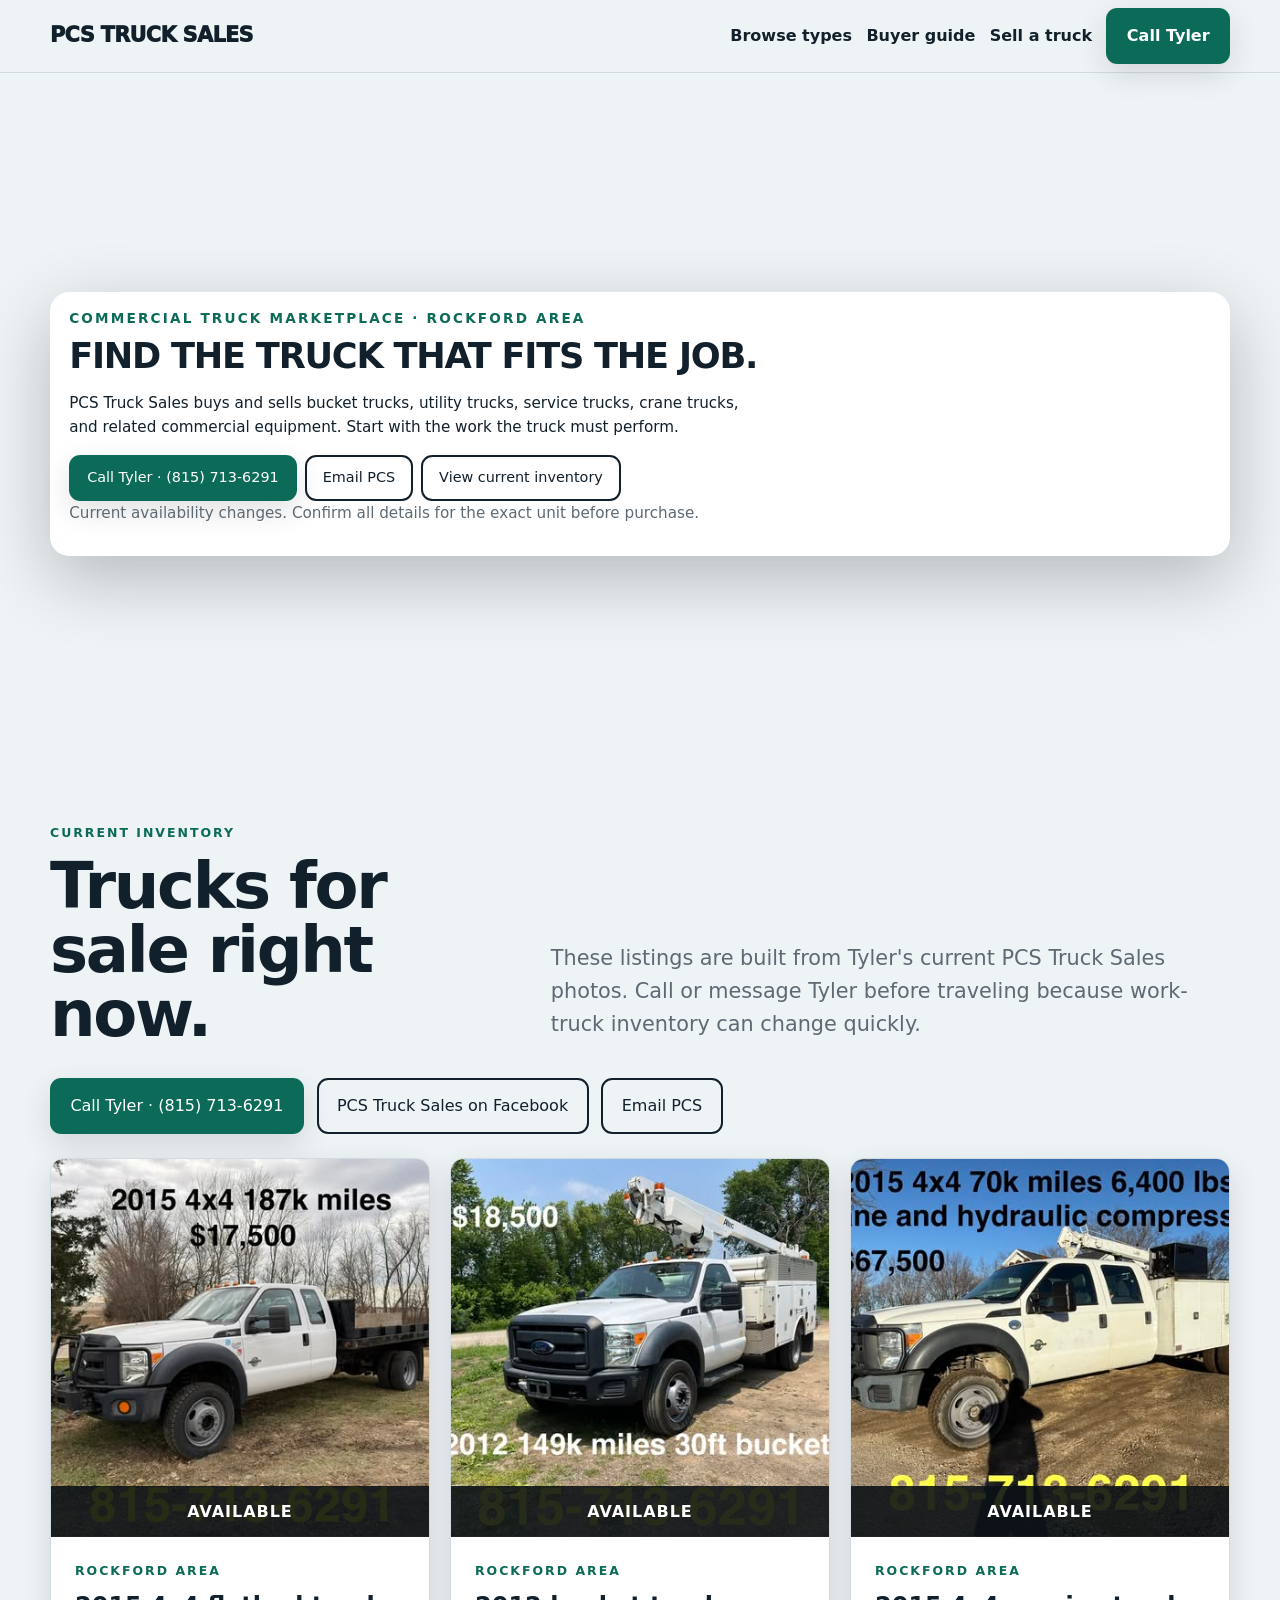
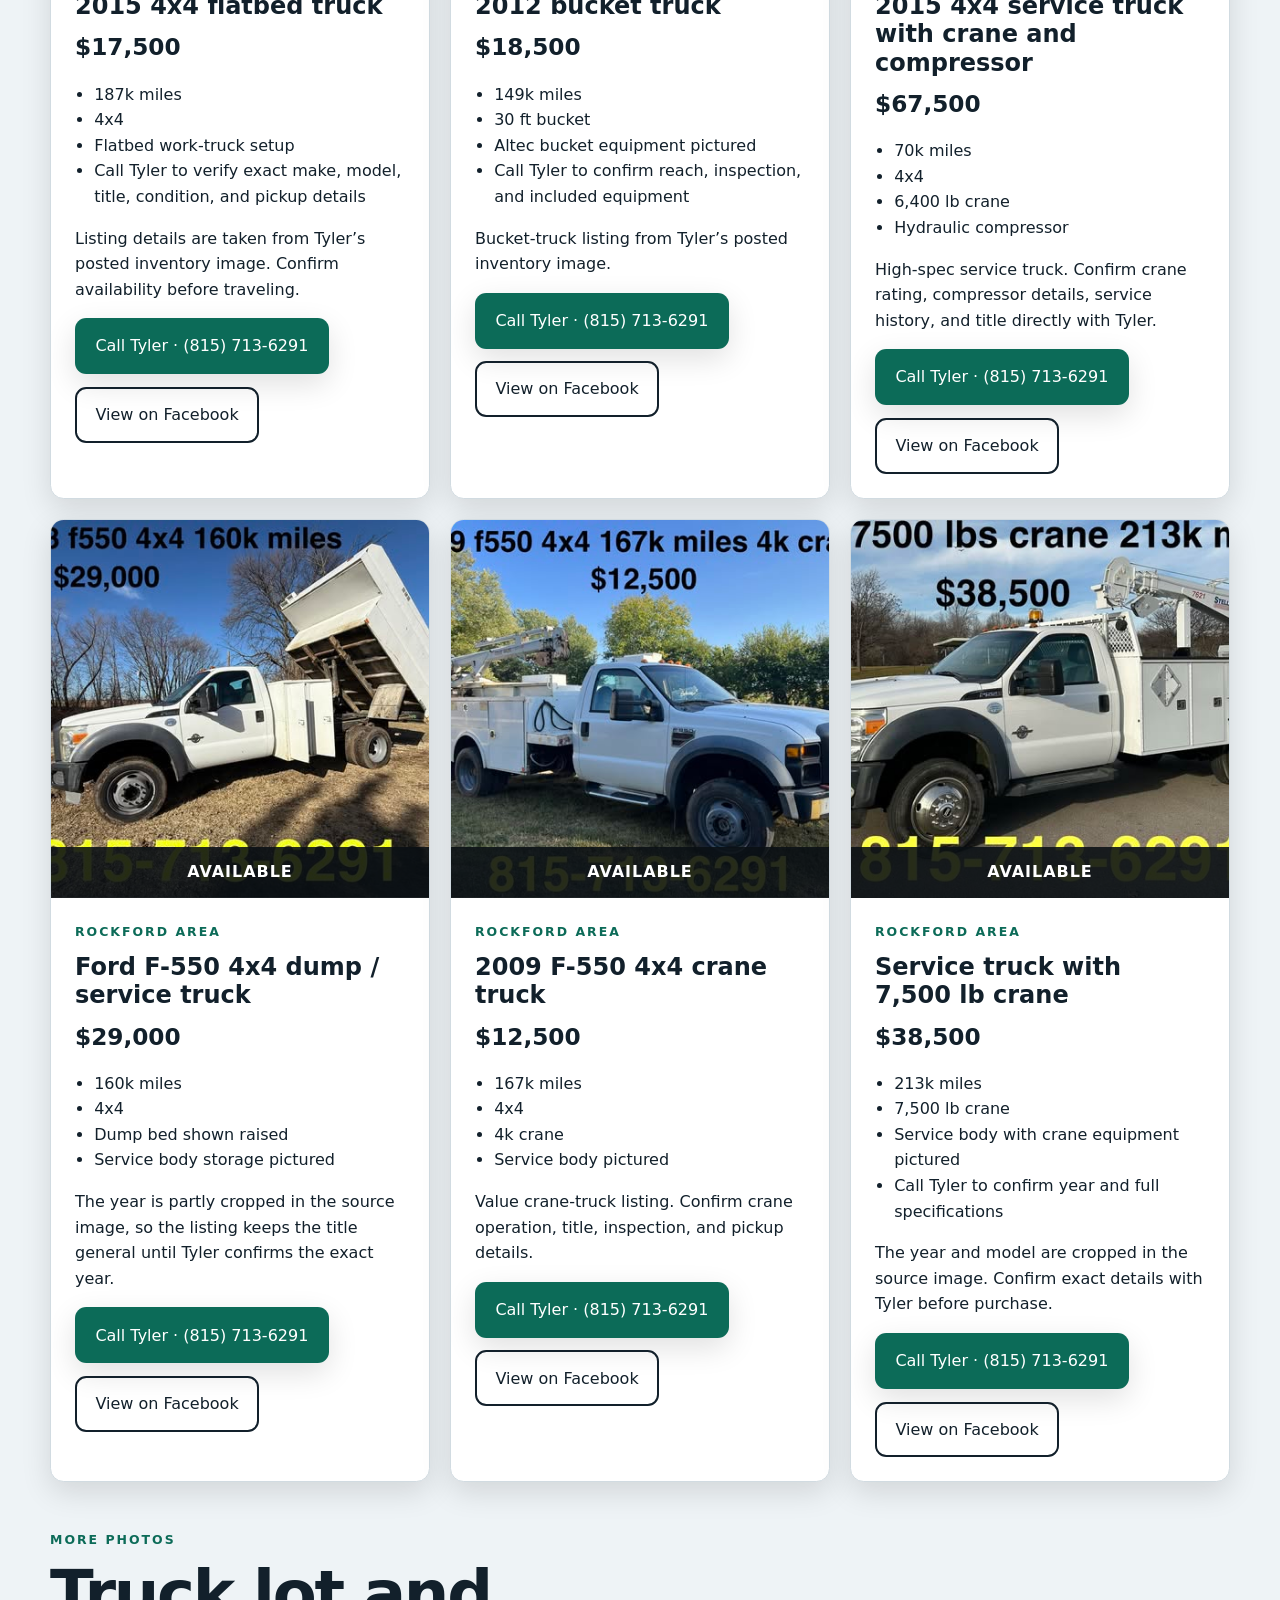
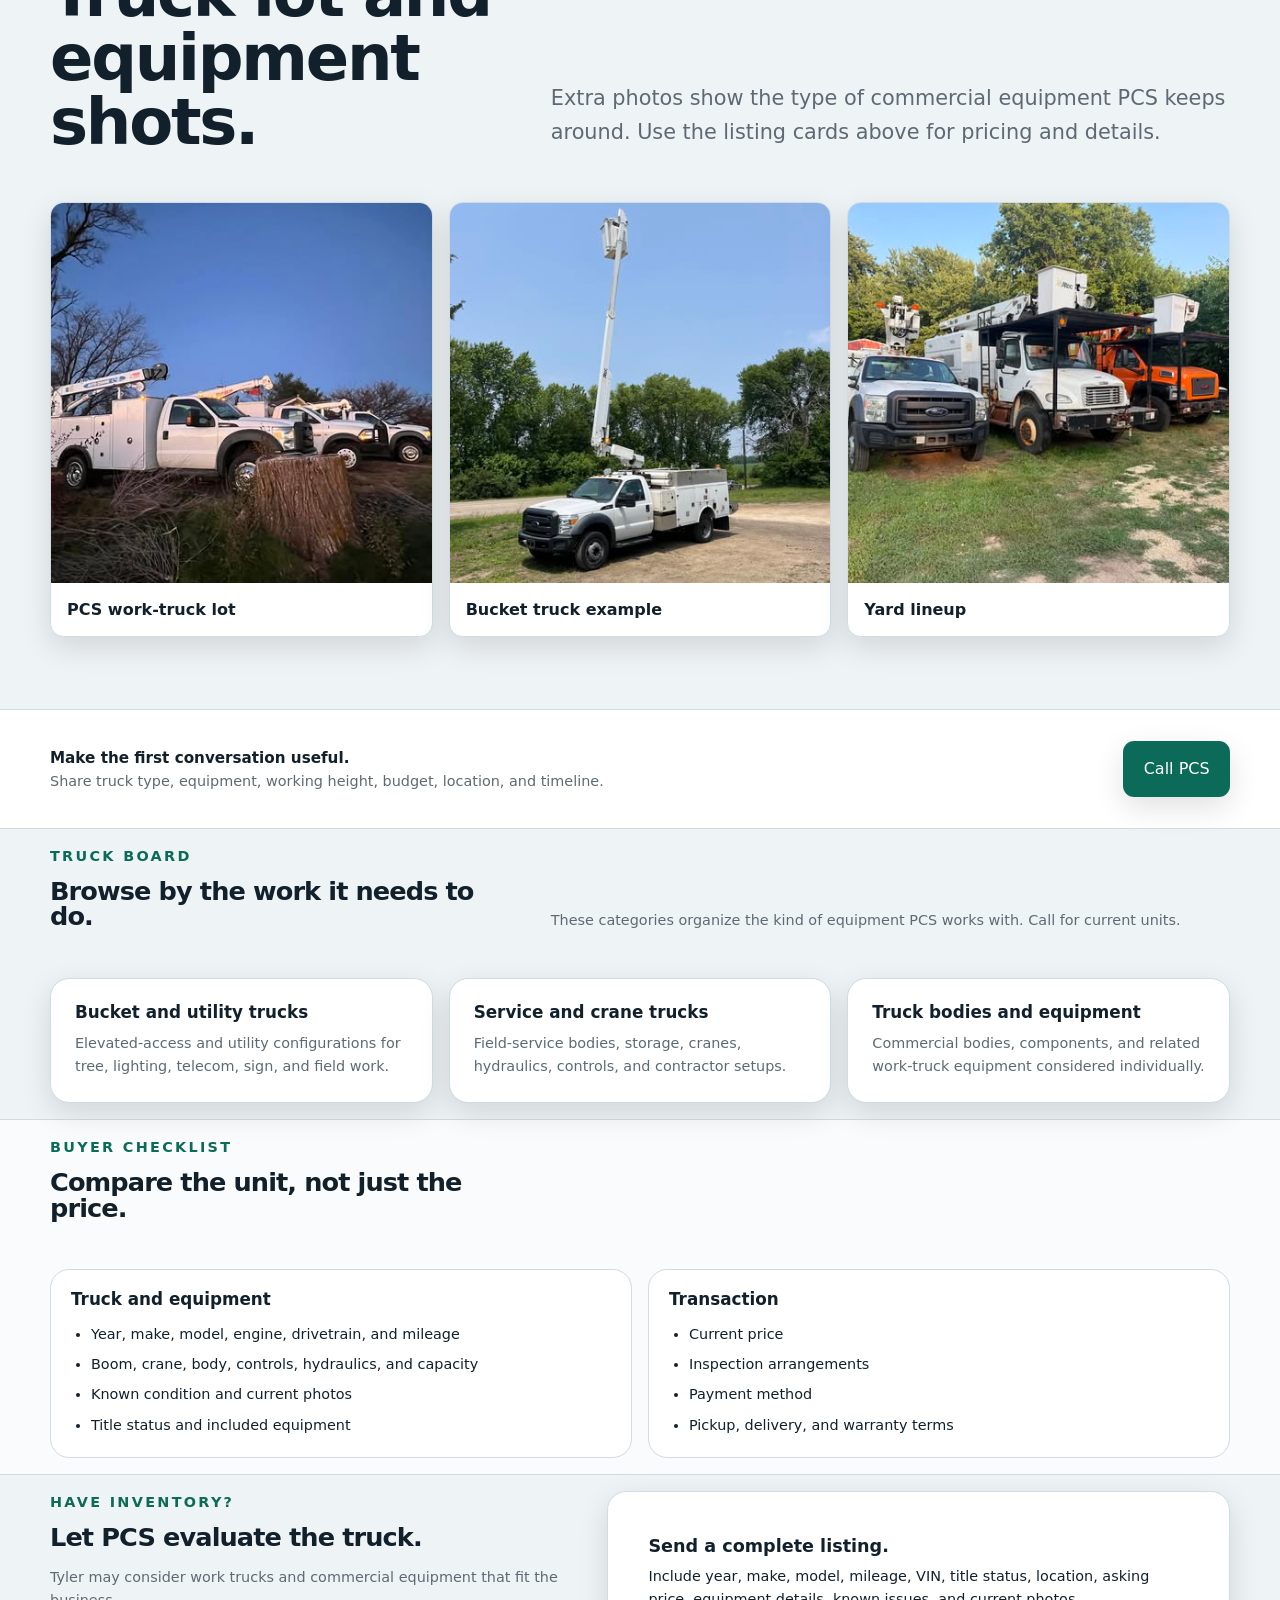
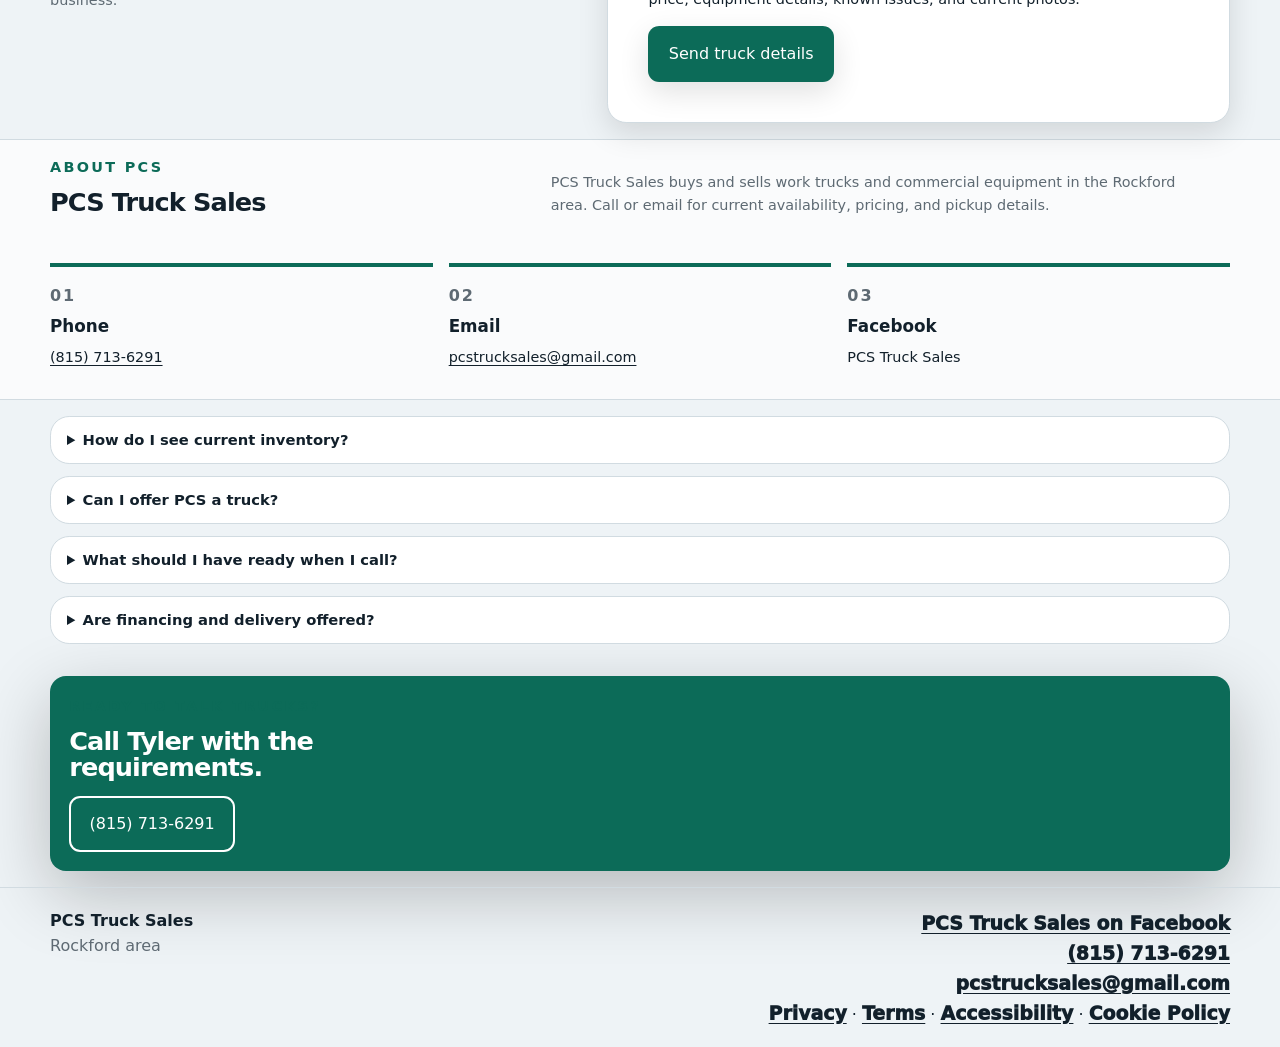
==== index.html @ b07842d3 "Make the inventory the focus; shrink hero and secondary sections Reduced hero size, hid the illustra" ====
<!doctype html><html lang="en"><head><meta charset="utf-8"><meta name="viewport" content="width=device-width,initial-scale=1"><title>PCS Truck Sales | Find the Work Truck That Fits</title><meta name="description" content="PCS Truck Sales buys and sells bucket trucks, utility trucks, service trucks, crane trucks, and related commercial equipment."><meta name="robots" content="index,follow,max-image-preview:large"><meta name="theme-color" content="#0c6b58"><link rel="canonical" href="https://bradleymatera.github.io/PCS_LLC/"><link rel="icon" href="assets/favicon.svg" type="image/svg+xml"><meta property="og:type" content="website"><meta property="og:title" content="PCS Truck Sales"><meta property="og:description" content="Find the commercial truck that fits the job."><meta property="og:url" content="https://bradleymatera.github.io/PCS_LLC/"><meta property="og:image" content="https://bradleymatera.github.io/PCS_LLC/assets/bucket-truck.svg"><meta name="twitter:card" content="summary_large_image"><link rel="stylesheet" href="assets/shared.css"><style>:root{--bg:#eef3f6;--surface:#fff;--text:#12202b;--muted:#5e6a73;--line:#d1dbe1;--accent:#0c6b58;--accent-text:#fff;--focus:#ff8c42}html{color-scheme:light}.site-header{background:rgba(238,243,246,.93)}.hero-grid{background:var(--surface);padding:clamp(1.2rem,4vw,3.5rem);border-radius:2rem;box-shadow:var(--shadow-2)}.card,.about-panel,.checklist article,details{border-radius:1.2rem}.button{border-radius:.7rem}.cta{border-radius:1.5rem}section.hero{padding:.6rem 0}section.hero .hero-grid{grid-template-columns:1fr;padding:1rem 1.2rem;border-radius:1.2rem}section.hero h1{font-size:clamp(1.5rem,4vw,2.2rem)}section.hero .eyebrow{font-size:.85rem}section.hero p{font-size:.95rem}section.hero .hero-art{display:none}section.hero .button-row{flex-wrap:wrap;gap:.5rem}section.hero .button{min-height:44px;padding:.6rem 1rem;font-size:.9rem}.call-strip{padding:.8rem 0}.call-strip .call-grid{gap:1rem}.call-strip strong{font-size:.95rem}.call-strip p{font-size:.9rem}.section:not(.inventory-section):not(.hero){padding:1rem 0}.section:not(.inventory-section):not(.hero) h2{font-size:clamp(1.25rem,2.5vw,1.6rem)}.section:not(.inventory-section):not(.hero) h3{font-size:1.05rem}.section:not(.inventory-section):not(.hero) p,.section:not(.inventory-section):not(.hero) .lead,.section:not(.inventory-section):not(.hero) li{font-size:.9rem}.faq details{padding:.7rem 1rem}.faq summary{font-size:.92rem}.cta{padding:1.2rem;border-radius:1rem}.cta h2{font-size:clamp(1.2rem,2.5vw,1.6rem)}.site-footer{padding:1.2rem 0}</style><script type="application/ld+json">{"@context":"https://schema.org","@type":"Organization","name":"PCS Truck Sales","telephone":"+1-815-713-6291","email":"pcstrucksales@gmail.com","description":"Commercial work-truck buying and sales business serving the Rockford area."}</script></head><body><a class="skip-link" href="#main">Skip to main content</a><header class="site-header"><div class="container nav"><a class="brand" href="./">PCS TRUCK SALES</a><nav class="nav-links"><a href="#trucks">Browse types</a><a href="#buyers">Buyer guide</a><a href="#sellers">Sell a truck</a><a class="button button-primary" href="tel:+18157136291">Call Tyler</a></nav></div></header><main id="main"><section class="hero"><div class="container hero-grid"><div class="hero-copy"><p class="eyebrow">Commercial truck marketplace · Rockford area</p><h1>Find the truck that fits the job.</h1><p>PCS Truck Sales buys and sells bucket trucks, utility trucks, service trucks, crane trucks, and related commercial equipment. Start with the work the truck must perform.</p><div class="button-row"><a class="button button-primary" href="tel:+18157136291">Call Tyler · (815) 713-6291</a><a class="button button-secondary" href="mailto:pcstrucksales@gmail.com">Email PCS</a><a class="button button-secondary" href="#inventory">View current inventory</a></div><p class="muted">Current availability changes. Confirm all details for the exact unit before purchase.</p></div><div class="hero-art"><img src="assets/bucket-truck.svg" width="900" height="420" alt="Commercial bucket truck illustration"></div></div></section><section class="call-strip"><div class="container call-grid"><div><strong>Make the first conversation useful.</strong><p>Share truck type, equipment, working height, budget, location, and timeline.</p></div><a class="button button-primary" href="tel:+18157136291">Call PCS</a></div></section><section class="section" id="trucks"><div class="container"><div class="section-head"><div><p class="eyebrow">Truck board</p><h2>Browse by the work it needs to do.</h2></div><p class="lead">These categories organize the kind of equipment PCS works with. Call for current units.</p></div><div class="cards"><article class="card"><h3>Bucket and utility trucks</h3><p>Elevated-access and utility configurations for tree, lighting, telecom, sign, and field work.</p></article><article class="card"><h3>Service and crane trucks</h3><p>Field-service bodies, storage, cranes, hydraulics, controls, and contractor setups.</p></article><article class="card"><h3>Truck bodies and equipment</h3><p>Commercial bodies, components, and related work-truck equipment considered individually.</p></article></div></div></section><section class="section section-alt" id="buyers"><div class="container"><div class="section-head"><div><p class="eyebrow">Buyer checklist</p><h2>Compare the unit, not just the price.</h2></div></div><div class="checklist"><article><h3>Truck and equipment</h3><ul><li>Year, make, model, engine, drivetrain, and mileage</li><li>Boom, crane, body, controls, hydraulics, and capacity</li><li>Known condition and current photos</li><li>Title status and included equipment</li></ul></article><article><h3>Transaction</h3><ul><li>Current price</li><li>Inspection arrangements</li><li>Payment method</li><li>Pickup, delivery, and warranty terms</li></ul></article></div></div></section><section class="section" id="sellers"><div class="container about-grid"><div><p class="eyebrow">Have inventory?</p><h2>Let PCS evaluate the truck.</h2><p class="lead">Tyler may consider work trucks and commercial equipment that fit the business.</p></div><div class="about-panel"><strong>Send a complete listing.</strong><p>Include year, make, model, mileage, VIN, title status, location, asking price, equipment details, known issues, and current photos.</p><a class="button button-primary" href="mailto:pcstrucksales@gmail.com?subject=Truck%20for%20sale">Send truck details</a></div></div></section><section class="section section-alt"><div class="container"><div class="section-head"><div><p class="eyebrow">About PCS</p><h2>PCS Truck Sales</h2></div><p class="lead">PCS Truck Sales buys and sells work trucks and commercial equipment in the Rockford area. Call or email for current availability, pricing, and pickup details.</p></div><div class="process"><article><h3>Phone</h3><p><a href="tel:+18157136291">(815) 713-6291</a></p></article><article><h3>Email</h3><p><a href="mailto:pcstrucksales@gmail.com">pcstrucksales@gmail.com</a></p></article><article><h3>Facebook</h3><p>PCS Truck Sales</p></article></div></div></section><section class="section"><div class="container"><div class="faq"><details><summary>How do I see current inventory?</summary><p>The listings below are updated manually. Call or email to confirm availability, condition, and pickup details before traveling.</p></details><details><summary>Can I offer PCS a truck?</summary><p>Yes. Send the complete truck information and photos for review.</p></details><details><summary>What should I have ready when I call?</summary><p>Year, make, model, budget, timeline, and the work the truck must do. Photos and VIN help if you are selling.</p></details><details><summary>Are financing and delivery offered?</summary><p>Do not assume they are included. Confirm all terms for the specific truck.</p></details></div></div></section><section class="section"><div class="container"><div class="cta"><p class="eyebrow">Ready to talk trucks?</p><h2>Call Tyler with the requirements.</h2><a class="button button-secondary" href="tel:+18157136291">(815) 713-6291</a></div></div></section></main><footer class="site-footer"><div class="container footer-grid"><div><strong>PCS Truck Sales</strong><div class="muted">Rockford area</div></div><div class="footer-contact"><a href="tel:+18157136291">(815) 713-6291</a><div><a href="mailto:pcstrucksales@gmail.com">pcstrucksales@gmail.com</a></div><div><a href="privacy.html">Privacy</a> · <a href="terms.html">Terms</a> · <a href="accessibility.html">Accessibility</a> · <a href="cookies.html">Cookie Policy</a></div></div></div></footer><div class="mobile-call"><a class="button button-primary" href="tel:+18157136291">Call Tyler</a></div><script src="assets/site.js?v=2"></script></body></html>
---- assets/shared.css ----
:root {
  --font-sans: ui-sans-serif, system-ui, -apple-system, BlinkMacSystemFont, "Segoe UI", sans-serif;
  --font-display: Impact, Haettenschweiler, "Arial Narrow Bold", ui-sans-serif, system-ui, sans-serif;
  --space-1: .25rem; --space-2: .5rem; --space-3: .75rem; --space-4: 1rem;
  --space-5: 1.5rem; --space-6: 2rem; --space-7: 3rem; --space-8: 4.5rem;
  --radius-sm: .4rem; --radius-md: .85rem; --radius-lg: 1.4rem;
  --shadow-1: 0 10px 30px rgba(0,0,0,.12); --shadow-2: 0 22px 70px rgba(0,0,0,.24);
  --measure: 70ch; --content: 1180px;
}
* { box-sizing: border-box; }
html { scroll-behavior: smooth; color-scheme: light dark; }
body { margin: 0; font-family: var(--font-sans); background: var(--bg); color: var(--text); line-height: 1.6; }
img, svg { display: block; max-width: 100%; }
a { color: inherit; text-underline-offset: .18em; }
a:hover { text-decoration-thickness: .14em; }
button, a.button { font: inherit; }
:focus-visible { outline: 4px solid var(--focus); outline-offset: 4px; }
.skip-link { position: fixed; left: 1rem; top: -8rem; z-index: 999; background: var(--text); color: var(--bg); padding: .8rem 1rem; border-radius: .4rem; }
.skip-link:focus { top: 1rem; }
.container { width: min(calc(100% - 2rem), var(--content)); margin-inline: auto; }
.eyebrow { margin-bottom: .7rem; font-size: .78rem; font-weight: 900; letter-spacing: .16em; text-transform: uppercase; color: var(--accent); }
h1,h2,h3,p { margin-top: 0; }
h1 { margin-bottom: 1.2rem; font-family: var(--font-display); font-size: clamp(3.2rem, 10vw, 7.6rem); letter-spacing: -.035em; line-height: .88; text-transform: uppercase; }
h2 { margin-bottom: 1rem; font-size: clamp(2.1rem, 5vw, 4rem); letter-spacing: -.035em; line-height: 1; }
h3 { margin-bottom: .55rem; font-size: clamp(1.15rem, 2vw, 1.5rem); line-height: 1.18; }
p { max-width: var(--measure); }
.lead { font-size: clamp(1.05rem, 2vw, 1.3rem); color: var(--muted); }
.button { min-height: 50px; display: inline-flex; align-items: center; justify-content: center; gap: .55rem; border: 2px solid transparent; padding: .82rem 1.15rem; font-weight: 900; text-decoration: none; cursor: pointer; transition: transform .15s ease, box-shadow .15s ease; }
.button:hover { transform: translateY(-2px); }
.button-primary { background: var(--accent); color: var(--accent-text); box-shadow: var(--shadow-1); }
.button-secondary { border-color: currentColor; background: transparent; }
.button-row { display: flex; flex-wrap: wrap; gap: .8rem; }
.phone-number { font-variant-numeric: tabular-nums; white-space: nowrap; }
.site-header { position: sticky; top: 0; z-index: 50; backdrop-filter: blur(14px); border-bottom: 1px solid var(--line); }
.nav { min-height: 72px; display: flex; align-items: center; justify-content: space-between; gap: 1rem; }
.brand { font-weight: 950; letter-spacing: -.03em; text-decoration: none; font-size: 1.3rem; }
.nav-links { display: flex; flex-wrap: wrap; align-items: center; gap: .9rem; font-weight: 800; }
.nav-links a { text-decoration: none; }
.hero { min-height: 78vh; display: grid; align-items: center; padding-block: var(--space-8); overflow: hidden; }
.hero-grid { display: grid; grid-template-columns: minmax(0, 1.05fr) minmax(300px, .95fr); align-items: center; gap: var(--space-7); }
.hero-copy p { font-size: clamp(1.05rem, 2vw, 1.32rem); }
.hero-art { color: var(--accent); filter: drop-shadow(0 24px 25px rgba(0,0,0,.22)); }
.call-strip { border-block: 1px solid var(--line); background: var(--surface); }
.call-grid { min-height: 92px; display: grid; grid-template-columns: 1.2fr .8fr; gap: 1rem; align-items: center; }
.call-grid p { margin: 0; color: var(--muted); }
.call-grid .button { justify-self: end; }
.section { padding-block: var(--space-8); }
.section-alt { background: color-mix(in srgb, var(--surface) 72%, transparent); border-block: 1px solid var(--line); }
.section-head { display: grid; grid-template-columns: .8fr 1.2fr; gap: var(--space-7); align-items: end; margin-bottom: var(--space-6); }
.cards { display: grid; grid-template-columns: repeat(3,1fr); gap: 1rem; }
.card { background: var(--surface); border: 1px solid var(--line); padding: var(--space-5); box-shadow: var(--shadow-1); }
.card-number { display:block; margin-bottom:.6rem; font-family: var(--font-display); font-size: 3rem; color: var(--accent); line-height: 1; }
.card p { color: var(--muted); margin-bottom: 0; }
.process { counter-reset: step; display: grid; grid-template-columns: repeat(3,1fr); gap: 1rem; }
.process article { border-top: 4px solid var(--accent); padding-top: 1rem; }
.process article::before { counter-increment: step; content: "0" counter(step); display:block; color: var(--muted); font-weight: 900; letter-spacing: .12em; margin-bottom: .5rem; }
.checklist { display:grid; grid-template-columns:repeat(2,minmax(0,1fr)); gap:1rem; }
.checklist article { padding:1.25rem; background:var(--surface); border:1px solid var(--line); }
.checklist ul { margin:.8rem 0 0; padding-left:1.25rem; }
.checklist li + li { margin-top:.45rem; }
.about-grid { display:grid; grid-template-columns:.9fr 1.1fr; gap:var(--space-7); align-items:start; }
.about-panel { padding:clamp(1.4rem,4vw,2.5rem); background:var(--surface); border:1px solid var(--line); box-shadow:var(--shadow-1); }
.about-panel strong { display:block; font-size:1.1rem; margin-bottom:.35rem; }
.faq { display: grid; gap: .75rem; }
details { background: var(--surface); border: 1px solid var(--line); padding: 1rem 1.2rem; }
summary { cursor: pointer; font-weight: 900; font-size: 1.05rem; }
details p { margin: .8rem 0 0; color: var(--muted); }
.cta { padding: clamp(2rem, 7vw, 5rem); background: var(--accent); color: var(--accent-text); box-shadow: var(--shadow-2); }
.cta h2 { max-width: 14ch; }
.cta p { max-width:60ch; }
.site-footer { padding: 2.6rem 0 6.4rem; border-top: 1px solid var(--line); }
.footer-grid { display: flex; justify-content: space-between; gap: 1.5rem; flex-wrap: wrap; }
.footer-contact { text-align:right; }
.footer-contact a { font-weight:950; font-size:1.18rem; }
.muted { color: var(--muted); }
.demo-switcher { position: fixed; right: 1rem; bottom: 1rem; z-index: 90; }
.demo-switcher a { display: inline-flex; min-height: 44px; align-items:center; background: var(--text); color: var(--bg); padding: .65rem .9rem; text-decoration:none; font-weight: 850; border: 2px solid var(--bg); box-shadow: var(--shadow-2); }
.mobile-call { display:none; position:fixed; inset:auto 0 0; z-index:100; padding:.65rem 1rem; background:var(--surface); border-top:1px solid var(--line); }
.mobile-call .button { width:100%; }
.notice { border-left: 5px solid var(--accent); background: var(--surface); padding: 1rem 1.2rem; }
@media (max-width: 800px) {
  .hero-grid,.section-head,.call-grid,.about-grid { grid-template-columns: 1fr; }
  .hero { min-height: auto; }
  .hero-art { order: -1; }
  .cards,.process,.checklist { grid-template-columns: 1fr; }
  .call-grid { padding-block:1rem; }
  .call-grid .button { justify-self:stretch; }
  .nav-links a:not(.button) { display:none; }
  .footer-contact { text-align:left; }
  .mobile-call { display:block; }
  .demo-switcher { bottom:5.2rem; }
}
@media (prefers-reduced-motion: reduce) { html { scroll-behavior: auto; } *,*::before,*::after { animation-duration:.01ms!important; transition-duration:.01ms!important; } }
@media print { .site-header,.demo-switcher,.mobile-call,.button-row { display:none!important; } body { background:white; color:black; } }
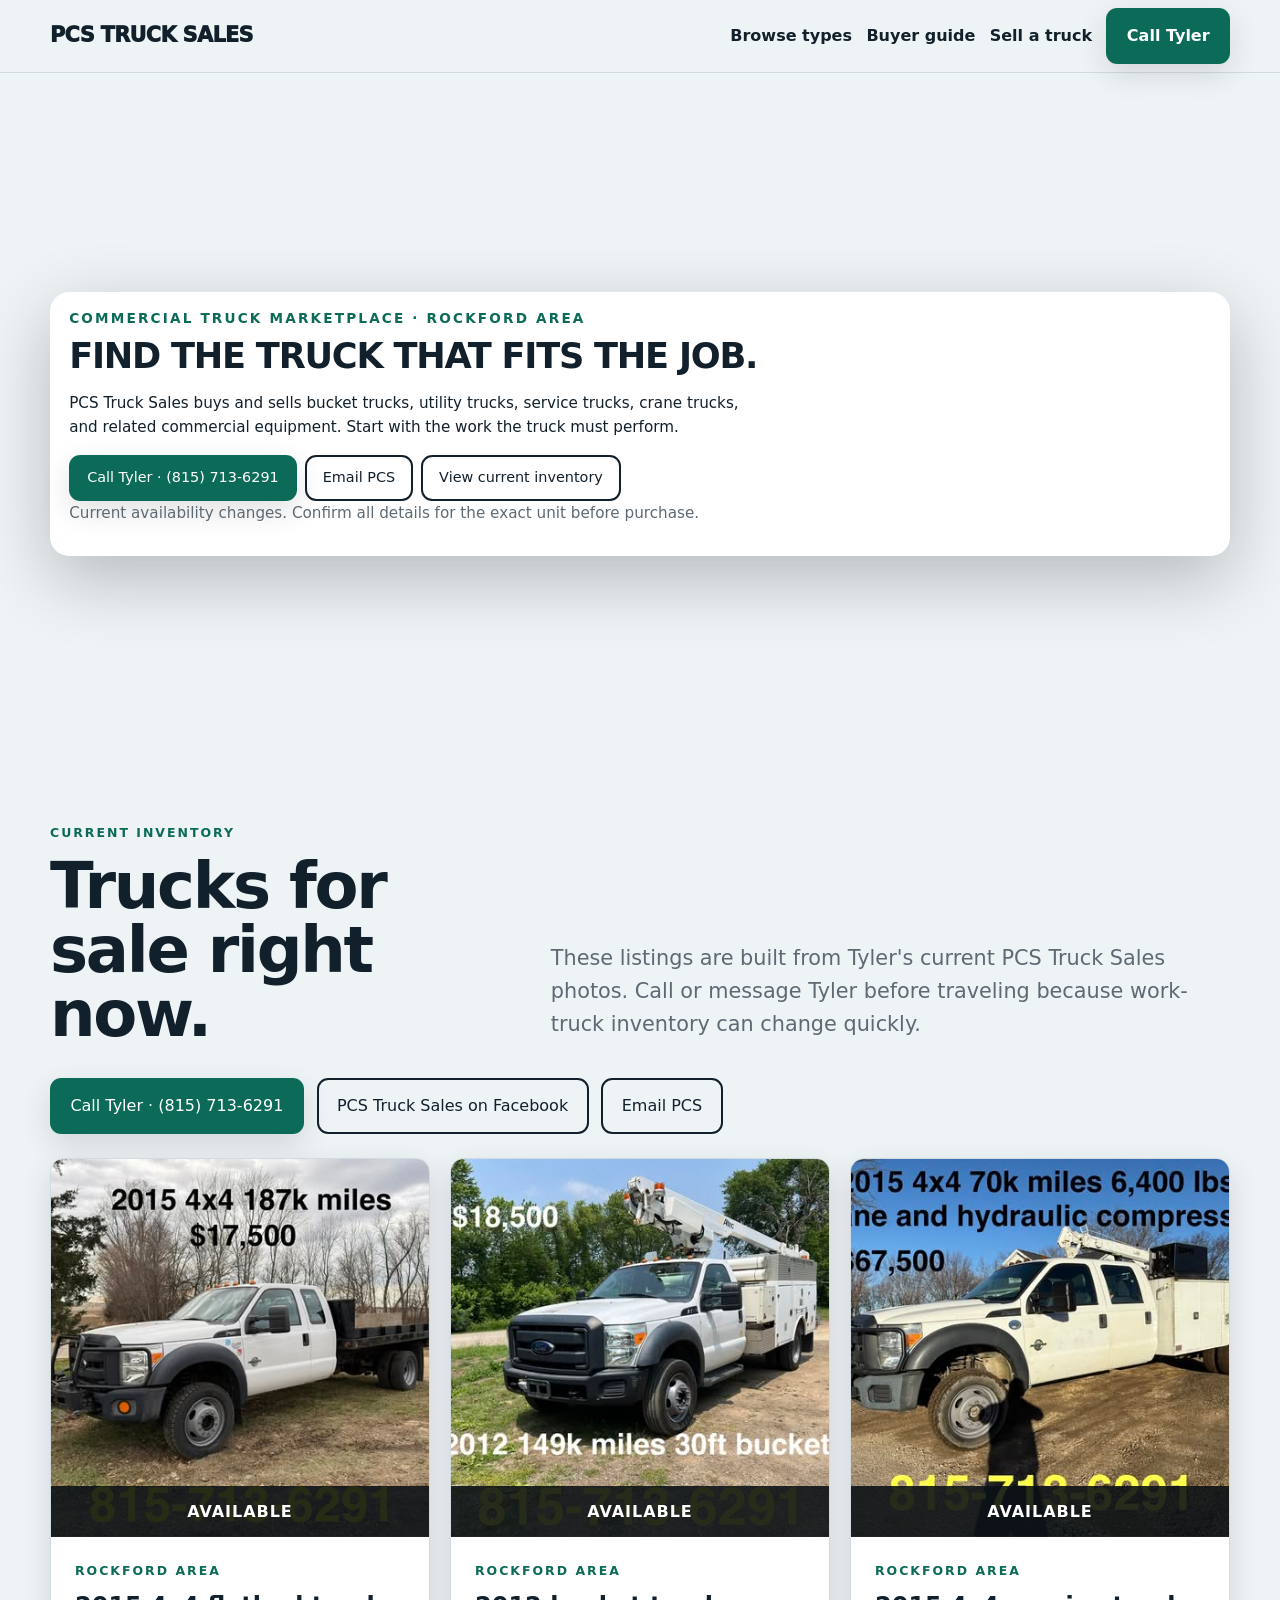
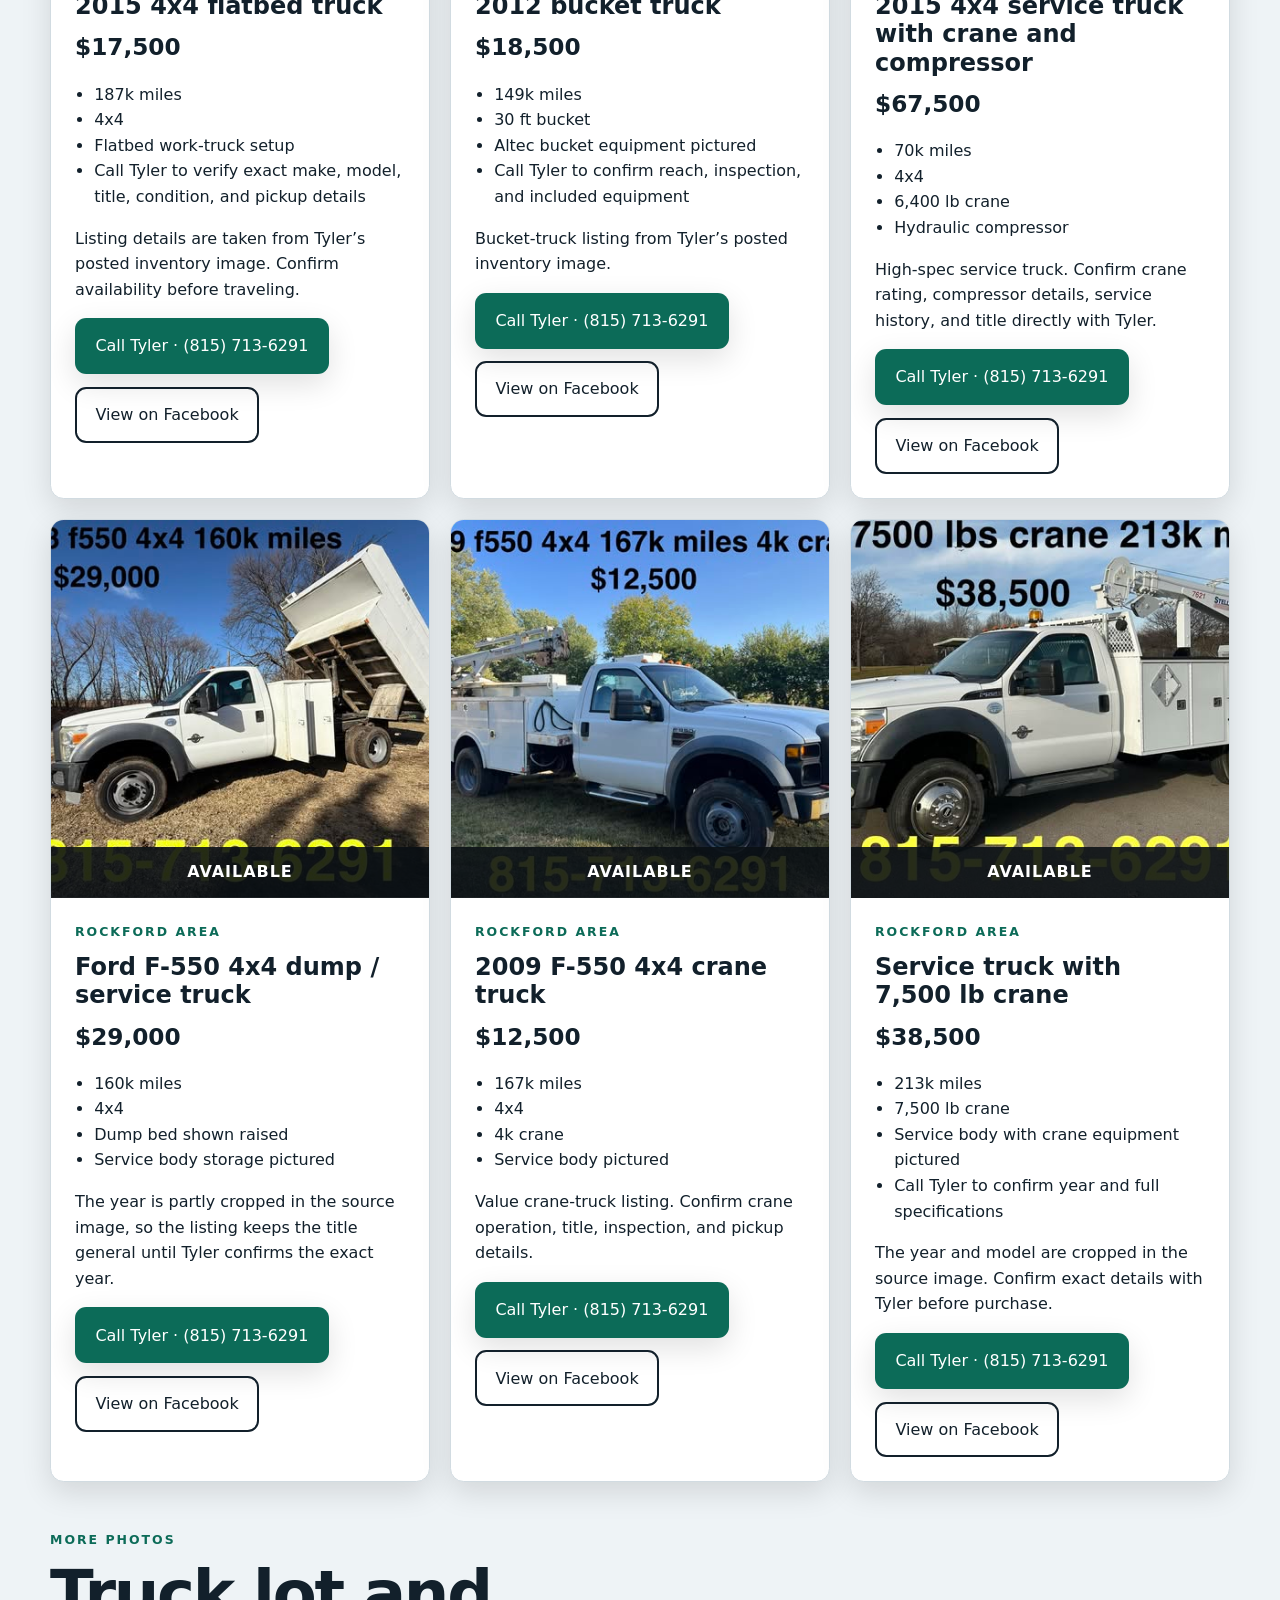
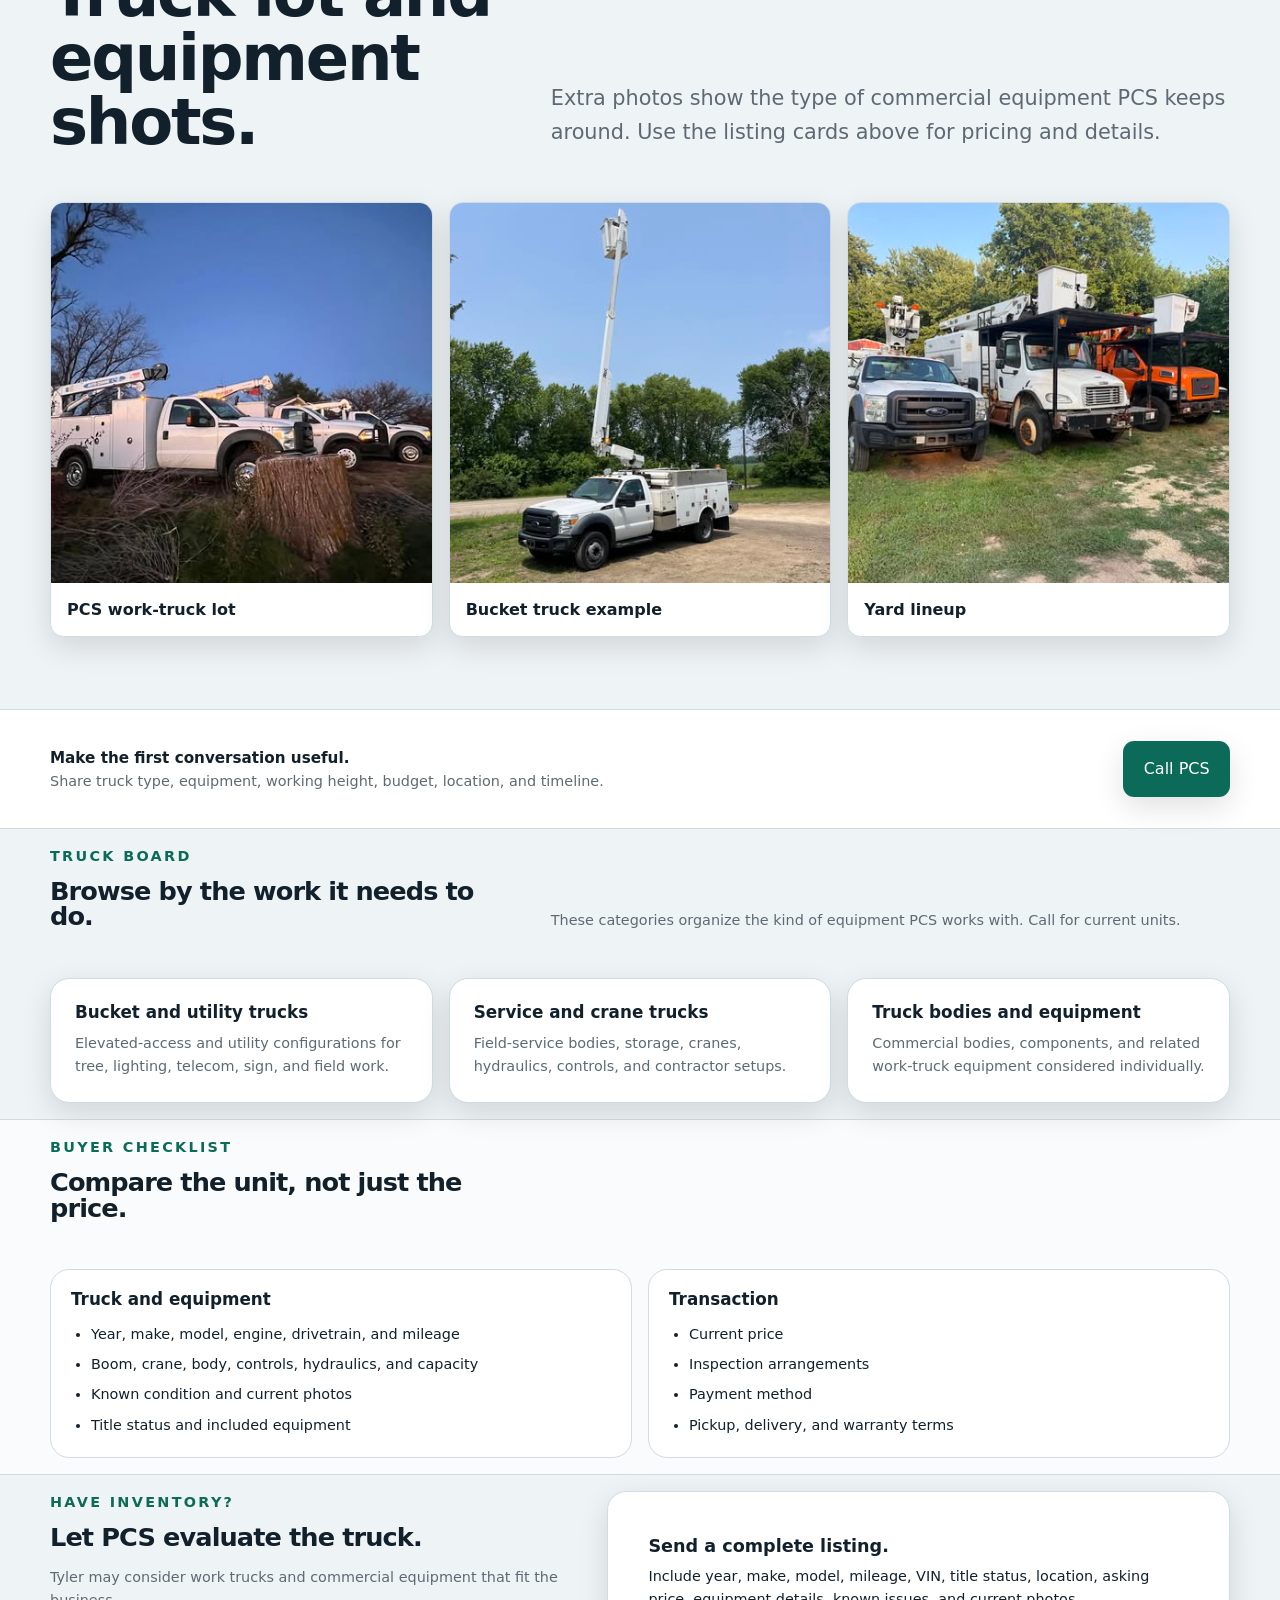
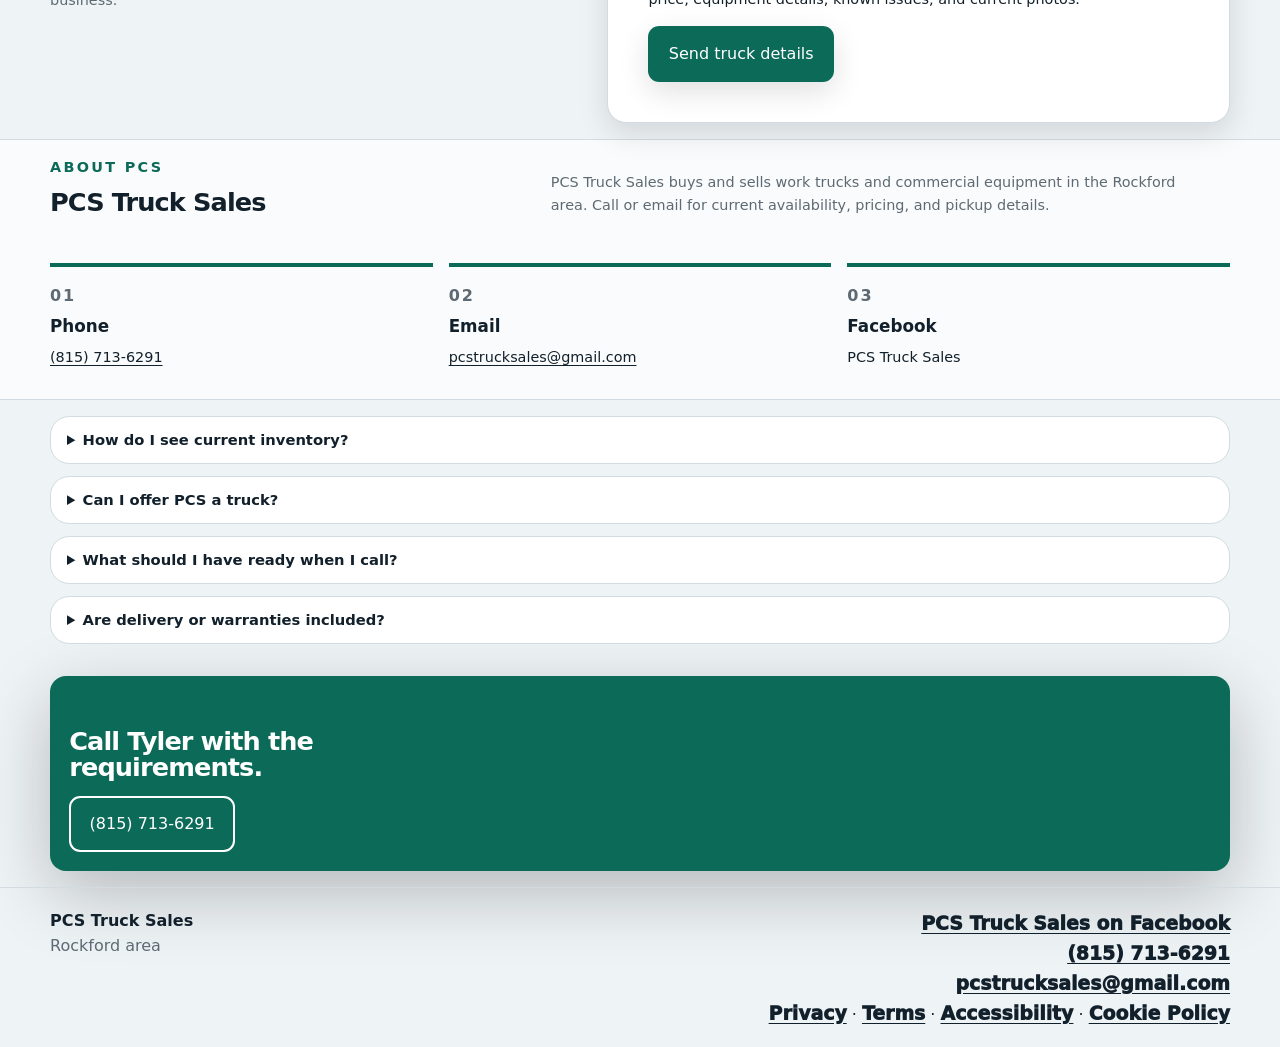
==== commit e5dee6a7: "Remove all financing mentions from the site Changed the FAQ wording and removed the financing bullet" ====
--- a/index.html
+++ b/index.html
@@ -1 +1 @@
-<!doctype html><html lang="en"><head><meta charset="utf-8"><meta name="viewport" content="width=device-width,initial-scale=1"><title>PCS Truck Sales | Find the Work Truck That Fits</title><meta name="description" content="PCS Truck Sales buys and sells bucket trucks, utility trucks, service trucks, crane trucks, and related commercial equipment."><meta name="robots" content="index,follow,max-image-preview:large"><meta name="theme-color" content="#0c6b58"><link rel="canonical" href="https://bradleymatera.github.io/PCS_LLC/"><link rel="icon" href="assets/favicon.svg" type="image/svg+xml"><meta property="og:type" content="website"><meta property="og:title" content="PCS Truck Sales"><meta property="og:description" content="Find the commercial truck that fits the job."><meta property="og:url" content="https://bradleymatera.github.io/PCS_LLC/"><meta property="og:image" content="https://bradleymatera.github.io/PCS_LLC/assets/bucket-truck.svg"><meta name="twitter:card" content="summary_large_image"><link rel="stylesheet" href="assets/shared.css"><style>:root{--bg:#eef3f6;--surface:#fff;--text:#12202b;--muted:#5e6a73;--line:#d1dbe1;--accent:#0c6b58;--accent-text:#fff;--focus:#ff8c42}html{color-scheme:light}.site-header{background:rgba(238,243,246,.93)}.hero-grid{background:var(--surface);padding:clamp(1.2rem,4vw,3.5rem);border-radius:2rem;box-shadow:var(--shadow-2)}.card,.about-panel,.checklist article,details{border-radius:1.2rem}.button{border-radius:.7rem}.cta{border-radius:1.5rem}section.hero{padding:.6rem 0}section.hero .hero-grid{grid-template-columns:1fr;padding:1rem 1.2rem;border-radius:1.2rem}section.hero h1{font-size:clamp(1.5rem,4vw,2.2rem)}section.hero .eyebrow{font-size:.85rem}section.hero p{font-size:.95rem}section.hero .hero-art{display:none}section.hero .button-row{flex-wrap:wrap;gap:.5rem}section.hero .button{min-height:44px;padding:.6rem 1rem;font-size:.9rem}.call-strip{padding:.8rem 0}.call-strip .call-grid{gap:1rem}.call-strip strong{font-size:.95rem}.call-strip p{font-size:.9rem}.section:not(.inventory-section):not(.hero){padding:1rem 0}.section:not(.inventory-section):not(.hero) h2{font-size:clamp(1.25rem,2.5vw,1.6rem)}.section:not(.inventory-section):not(.hero) h3{font-size:1.05rem}.section:not(.inventory-section):not(.hero) p,.section:not(.inventory-section):not(.hero) .lead,.section:not(.inventory-section):not(.hero) li{font-size:.9rem}.faq details{padding:.7rem 1rem}.faq summary{font-size:.92rem}.cta{padding:1.2rem;border-radius:1rem}.cta h2{font-size:clamp(1.2rem,2.5vw,1.6rem)}.site-footer{padding:1.2rem 0}</style><script type="application/ld+json">{"@context":"https://schema.org","@type":"Organization","name":"PCS Truck Sales","telephone":"+1-815-713-6291","email":"pcstrucksales@gmail.com","description":"Commercial work-truck buying and sales business serving the Rockford area."}</script></head><body><a class="skip-link" href="#main">Skip to main content</a><header class="site-header"><div class="container nav"><a class="brand" href="./">PCS TRUCK SALES</a><nav class="nav-links"><a href="#trucks">Browse types</a><a href="#buyers">Buyer guide</a><a href="#sellers">Sell a truck</a><a class="button button-primary" href="tel:+18157136291">Call Tyler</a></nav></div></header><main id="main"><section class="hero"><div class="container hero-grid"><div class="hero-copy"><p class="eyebrow">Commercial truck marketplace · Rockford area</p><h1>Find the truck that fits the job.</h1><p>PCS Truck Sales buys and sells bucket trucks, utility trucks, service trucks, crane trucks, and related commercial equipment. Start with the work the truck must perform.</p><div class="button-row"><a class="button button-primary" href="tel:+18157136291">Call Tyler · (815) 713-6291</a><a class="button button-secondary" href="mailto:pcstrucksales@gmail.com">Email PCS</a><a class="button button-secondary" href="#inventory">View current inventory</a></div><p class="muted">Current availability changes. Confirm all details for the exact unit before purchase.</p></div><div class="hero-art"><img src="assets/bucket-truck.svg" width="900" height="420" alt="Commercial bucket truck illustration"></div></div></section><section class="call-strip"><div class="container call-grid"><div><strong>Make the first conversation useful.</strong><p>Share truck type, equipment, working height, budget, location, and timeline.</p></div><a class="button button-primary" href="tel:+18157136291">Call PCS</a></div></section><section class="section" id="trucks"><div class="container"><div class="section-head"><div><p class="eyebrow">Truck board</p><h2>Browse by the work it needs to do.</h2></div><p class="lead">These categories organize the kind of equipment PCS works with. Call for current units.</p></div><div class="cards"><article class="card"><h3>Bucket and utility trucks</h3><p>Elevated-access and utility configurations for tree, lighting, telecom, sign, and field work.</p></article><article class="card"><h3>Service and crane trucks</h3><p>Field-service bodies, storage, cranes, hydraulics, controls, and contractor setups.</p></article><article class="card"><h3>Truck bodies and equipment</h3><p>Commercial bodies, components, and related work-truck equipment considered individually.</p></article></div></div></section><section class="section section-alt" id="buyers"><div class="container"><div class="section-head"><div><p class="eyebrow">Buyer checklist</p><h2>Compare the unit, not just the price.</h2></div></div><div class="checklist"><article><h3>Truck and equipment</h3><ul><li>Year, make, model, engine, drivetrain, and mileage</li><li>Boom, crane, body, controls, hydraulics, and capacity</li><li>Known condition and current photos</li><li>Title status and included equipment</li></ul></article><article><h3>Transaction</h3><ul><li>Current price</li><li>Inspection arrangements</li><li>Payment method</li><li>Pickup, delivery, and warranty terms</li></ul></article></div></div></section><section class="section" id="sellers"><div class="container about-grid"><div><p class="eyebrow">Have inventory?</p><h2>Let PCS evaluate the truck.</h2><p class="lead">Tyler may consider work trucks and commercial equipment that fit the business.</p></div><div class="about-panel"><strong>Send a complete listing.</strong><p>Include year, make, model, mileage, VIN, title status, location, asking price, equipment details, known issues, and current photos.</p><a class="button button-primary" href="mailto:pcstrucksales@gmail.com?subject=Truck%20for%20sale">Send truck details</a></div></div></section><section class="section section-alt"><div class="container"><div class="section-head"><div><p class="eyebrow">About PCS</p><h2>PCS Truck Sales</h2></div><p class="lead">PCS Truck Sales buys and sells work trucks and commercial equipment in the Rockford area. Call or email for current availability, pricing, and pickup details.</p></div><div class="process"><article><h3>Phone</h3><p><a href="tel:+18157136291">(815) 713-6291</a></p></article><article><h3>Email</h3><p><a href="mailto:pcstrucksales@gmail.com">pcstrucksales@gmail.com</a></p></article><article><h3>Facebook</h3><p>PCS Truck Sales</p></article></div></div></section><section class="section"><div class="container"><div class="faq"><details><summary>How do I see current inventory?</summary><p>The listings below are updated manually. Call or email to confirm availability, condition, and pickup details before traveling.</p></details><details><summary>Can I offer PCS a truck?</summary><p>Yes. Send the complete truck information and photos for review.</p></details><details><summary>What should I have ready when I call?</summary><p>Year, make, model, budget, timeline, and the work the truck must do. Photos and VIN help if you are selling.</p></details><details><summary>Are financing and delivery offered?</summary><p>Do not assume they are included. Confirm all terms for the specific truck.</p></details></div></div></section><section class="section"><div class="container"><div class="cta"><p class="eyebrow">Ready to talk trucks?</p><h2>Call Tyler with the requirements.</h2><a class="button button-secondary" href="tel:+18157136291">(815) 713-6291</a></div></div></section></main><footer class="site-footer"><div class="container footer-grid"><div><strong>PCS Truck Sales</strong><div class="muted">Rockford area</div></div><div class="footer-contact"><a href="tel:+18157136291">(815) 713-6291</a><div><a href="mailto:pcstrucksales@gmail.com">pcstrucksales@gmail.com</a></div><div><a href="privacy.html">Privacy</a> · <a href="terms.html">Terms</a> · <a href="accessibility.html">Accessibility</a> · <a href="cookies.html">Cookie Policy</a></div></div></div></footer><div class="mobile-call"><a class="button button-primary" href="tel:+18157136291">Call Tyler</a></div><script src="assets/site.js?v=2"></script></body></html>+<!doctype html><html lang="en"><head><meta charset="utf-8"><meta name="viewport" content="width=device-width,initial-scale=1"><title>PCS Truck Sales | Find the Work Truck That Fits</title><meta name="description" content="PCS Truck Sales buys and sells bucket trucks, utility trucks, service trucks, crane trucks, and related commercial equipment."><meta name="robots" content="index,follow,max-image-preview:large"><meta name="theme-color" content="#0c6b58"><link rel="canonical" href="https://bradleymatera.github.io/PCS_LLC/"><link rel="icon" href="assets/favicon.svg" type="image/svg+xml"><meta property="og:type" content="website"><meta property="og:title" content="PCS Truck Sales"><meta property="og:description" content="Find the commercial truck that fits the job."><meta property="og:url" content="https://bradleymatera.github.io/PCS_LLC/"><meta property="og:image" content="https://bradleymatera.github.io/PCS_LLC/assets/bucket-truck.svg"><meta name="twitter:card" content="summary_large_image"><link rel="stylesheet" href="assets/shared.css"><style>:root{--bg:#eef3f6;--surface:#fff;--text:#12202b;--muted:#5e6a73;--line:#d1dbe1;--accent:#0c6b58;--accent-text:#fff;--focus:#ff8c42}html{color-scheme:light}.site-header{background:rgba(238,243,246,.93)}.hero-grid{background:var(--surface);padding:clamp(1.2rem,4vw,3.5rem);border-radius:2rem;box-shadow:var(--shadow-2)}.card,.about-panel,.checklist article,details{border-radius:1.2rem}.button{border-radius:.7rem}.cta{border-radius:1.5rem}section.hero{padding:.6rem 0}section.hero .hero-grid{grid-template-columns:1fr;padding:1rem 1.2rem;border-radius:1.2rem}section.hero h1{font-size:clamp(1.5rem,4vw,2.2rem)}section.hero .eyebrow{font-size:.85rem}section.hero p{font-size:.95rem}section.hero .hero-art{display:none}section.hero .button-row{flex-wrap:wrap;gap:.5rem}section.hero .button{min-height:44px;padding:.6rem 1rem;font-size:.9rem}.call-strip{padding:.8rem 0}.call-strip .call-grid{gap:1rem}.call-strip strong{font-size:.95rem}.call-strip p{font-size:.9rem}.section:not(.inventory-section):not(.hero){padding:1rem 0}.section:not(.inventory-section):not(.hero) h2{font-size:clamp(1.25rem,2.5vw,1.6rem)}.section:not(.inventory-section):not(.hero) h3{font-size:1.05rem}.section:not(.inventory-section):not(.hero) p,.section:not(.inventory-section):not(.hero) .lead,.section:not(.inventory-section):not(.hero) li{font-size:.9rem}.faq details{padding:.7rem 1rem}.faq summary{font-size:.92rem}.cta{padding:1.2rem;border-radius:1rem}.cta h2{font-size:clamp(1.2rem,2.5vw,1.6rem)}.site-footer{padding:1.2rem 0}</style><script type="application/ld+json">{"@context":"https://schema.org","@type":"Organization","name":"PCS Truck Sales","telephone":"+1-815-713-6291","email":"pcstrucksales@gmail.com","description":"Commercial work-truck buying and sales business serving the Rockford area."}</script></head><body><a class="skip-link" href="#main">Skip to main content</a><header class="site-header"><div class="container nav"><a class="brand" href="./">PCS TRUCK SALES</a><nav class="nav-links"><a href="#trucks">Browse types</a><a href="#buyers">Buyer guide</a><a href="#sellers">Sell a truck</a><a class="button button-primary" href="tel:+18157136291">Call Tyler</a></nav></div></header><main id="main"><section class="hero"><div class="container hero-grid"><div class="hero-copy"><p class="eyebrow">Commercial truck marketplace · Rockford area</p><h1>Find the truck that fits the job.</h1><p>PCS Truck Sales buys and sells bucket trucks, utility trucks, service trucks, crane trucks, and related commercial equipment. Start with the work the truck must perform.</p><div class="button-row"><a class="button button-primary" href="tel:+18157136291">Call Tyler · (815) 713-6291</a><a class="button button-secondary" href="mailto:pcstrucksales@gmail.com">Email PCS</a><a class="button button-secondary" href="#inventory">View current inventory</a></div><p class="muted">Current availability changes. Confirm all details for the exact unit before purchase.</p></div><div class="hero-art"><img src="assets/bucket-truck.svg" width="900" height="420" alt="Commercial bucket truck illustration"></div></div></section><section class="call-strip"><div class="container call-grid"><div><strong>Make the first conversation useful.</strong><p>Share truck type, equipment, working height, budget, location, and timeline.</p></div><a class="button button-primary" href="tel:+18157136291">Call PCS</a></div></section><section class="section" id="trucks"><div class="container"><div class="section-head"><div><p class="eyebrow">Truck board</p><h2>Browse by the work it needs to do.</h2></div><p class="lead">These categories organize the kind of equipment PCS works with. Call for current units.</p></div><div class="cards"><article class="card"><h3>Bucket and utility trucks</h3><p>Elevated-access and utility configurations for tree, lighting, telecom, sign, and field work.</p></article><article class="card"><h3>Service and crane trucks</h3><p>Field-service bodies, storage, cranes, hydraulics, controls, and contractor setups.</p></article><article class="card"><h3>Truck bodies and equipment</h3><p>Commercial bodies, components, and related work-truck equipment considered individually.</p></article></div></div></section><section class="section section-alt" id="buyers"><div class="container"><div class="section-head"><div><p class="eyebrow">Buyer checklist</p><h2>Compare the unit, not just the price.</h2></div></div><div class="checklist"><article><h3>Truck and equipment</h3><ul><li>Year, make, model, engine, drivetrain, and mileage</li><li>Boom, crane, body, controls, hydraulics, and capacity</li><li>Known condition and current photos</li><li>Title status and included equipment</li></ul></article><article><h3>Transaction</h3><ul><li>Current price</li><li>Inspection arrangements</li><li>Payment method</li><li>Pickup, delivery, and warranty terms</li></ul></article></div></div></section><section class="section" id="sellers"><div class="container about-grid"><div><p class="eyebrow">Have inventory?</p><h2>Let PCS evaluate the truck.</h2><p class="lead">Tyler may consider work trucks and commercial equipment that fit the business.</p></div><div class="about-panel"><strong>Send a complete listing.</strong><p>Include year, make, model, mileage, VIN, title status, location, asking price, equipment details, known issues, and current photos.</p><a class="button button-primary" href="mailto:pcstrucksales@gmail.com?subject=Truck%20for%20sale">Send truck details</a></div></div></section><section class="section section-alt"><div class="container"><div class="section-head"><div><p class="eyebrow">About PCS</p><h2>PCS Truck Sales</h2></div><p class="lead">PCS Truck Sales buys and sells work trucks and commercial equipment in the Rockford area. Call or email for current availability, pricing, and pickup details.</p></div><div class="process"><article><h3>Phone</h3><p><a href="tel:+18157136291">(815) 713-6291</a></p></article><article><h3>Email</h3><p><a href="mailto:pcstrucksales@gmail.com">pcstrucksales@gmail.com</a></p></article><article><h3>Facebook</h3><p>PCS Truck Sales</p></article></div></div></section><section class="section"><div class="container"><div class="faq"><details><summary>How do I see current inventory?</summary><p>The listings below are updated manually. Call or email to confirm availability, condition, and pickup details before traveling.</p></details><details><summary>Can I offer PCS a truck?</summary><p>Yes. Send the complete truck information and photos for review.</p></details><details><summary>What should I have ready when I call?</summary><p>Year, make, model, budget, timeline, and the work the truck must do. Photos and VIN help if you are selling.</p></details><details><summary>Are delivery or warranties included?</summary><p>Do not assume they are included. Confirm all terms for the specific truck.</p></details></div></div></section><section class="section"><div class="container"><div class="cta"><p class="eyebrow">Ready to talk trucks?</p><h2>Call Tyler with the requirements.</h2><a class="button button-secondary" href="tel:+18157136291">(815) 713-6291</a></div></div></section></main><footer class="site-footer"><div class="container footer-grid"><div><strong>PCS Truck Sales</strong><div class="muted">Rockford area</div></div><div class="footer-contact"><a href="tel:+18157136291">(815) 713-6291</a><div><a href="mailto:pcstrucksales@gmail.com">pcstrucksales@gmail.com</a></div><div><a href="privacy.html">Privacy</a> · <a href="terms.html">Terms</a> · <a href="accessibility.html">Accessibility</a> · <a href="cookies.html">Cookie Policy</a></div></div></div></footer><div class="mobile-call"><a class="button button-primary" href="tel:+18157136291">Call Tyler</a></div><script src="assets/site.js?v=2"></script></body></html>
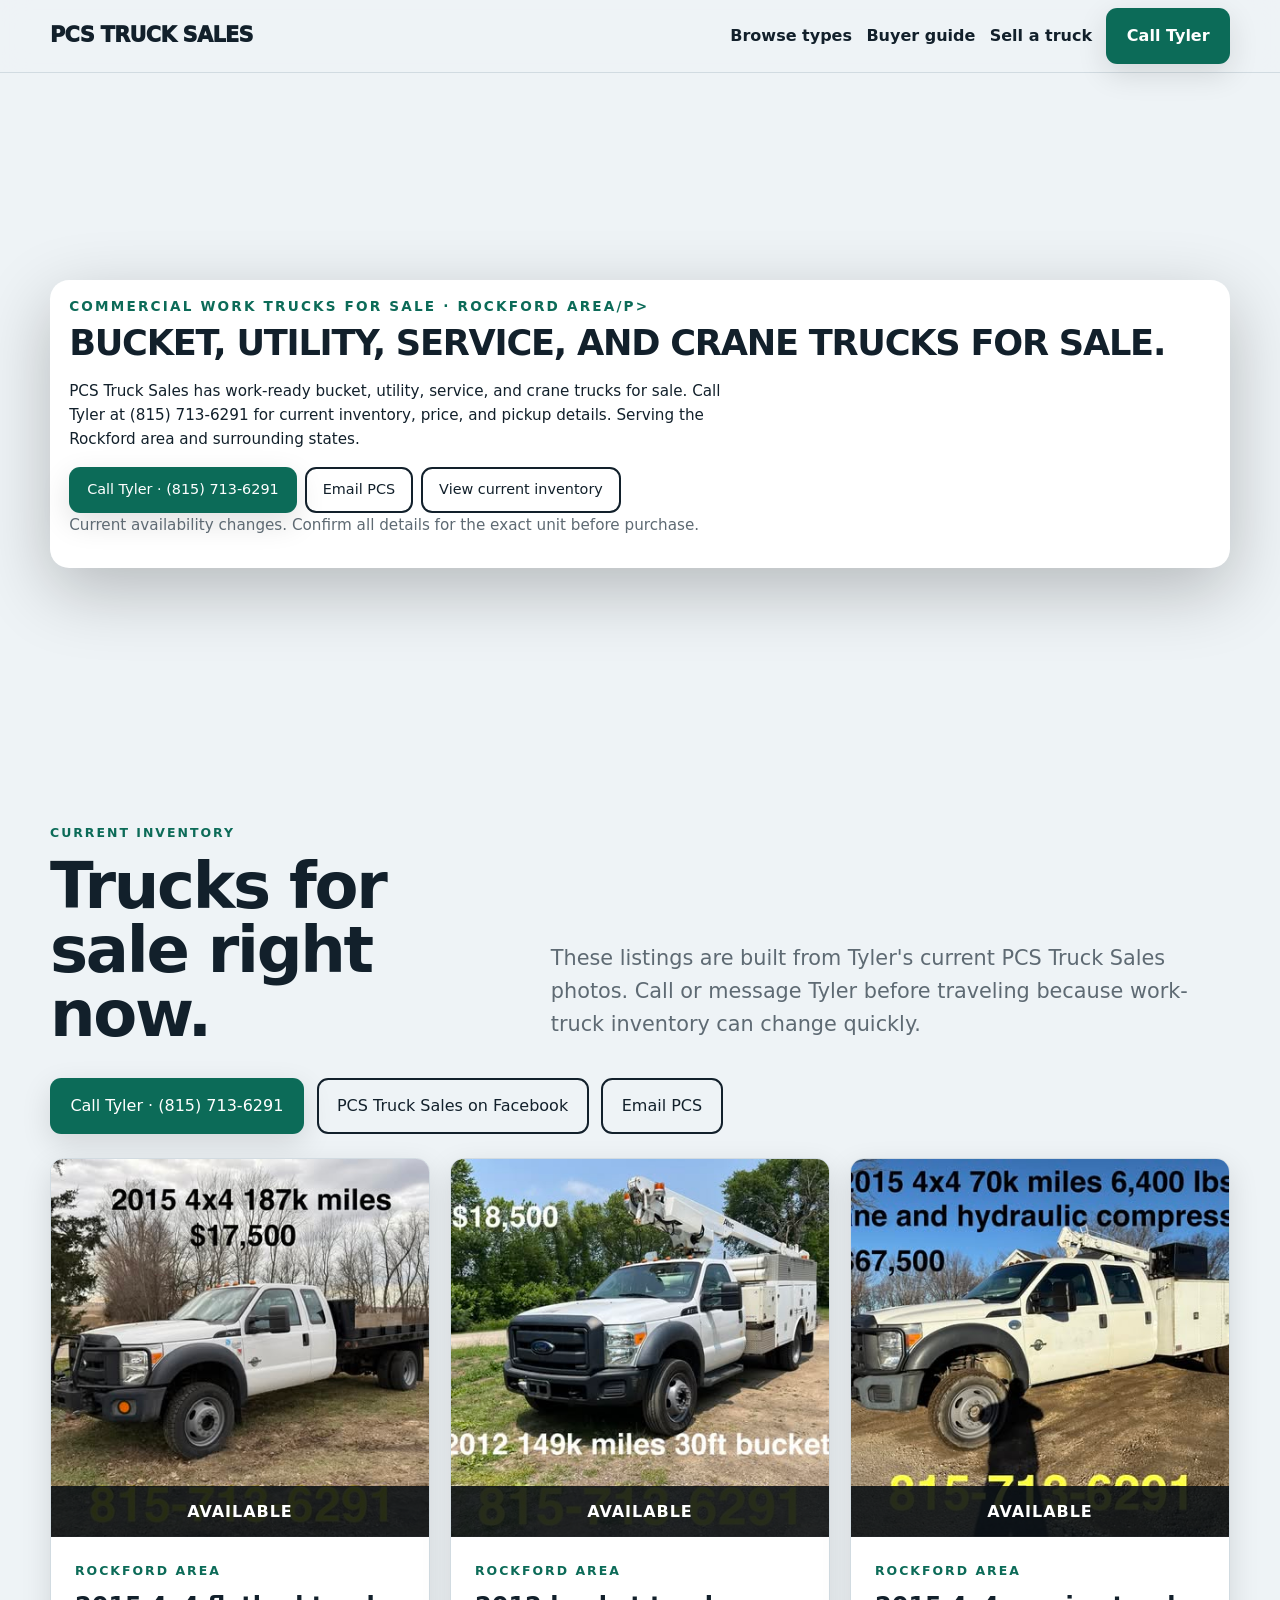
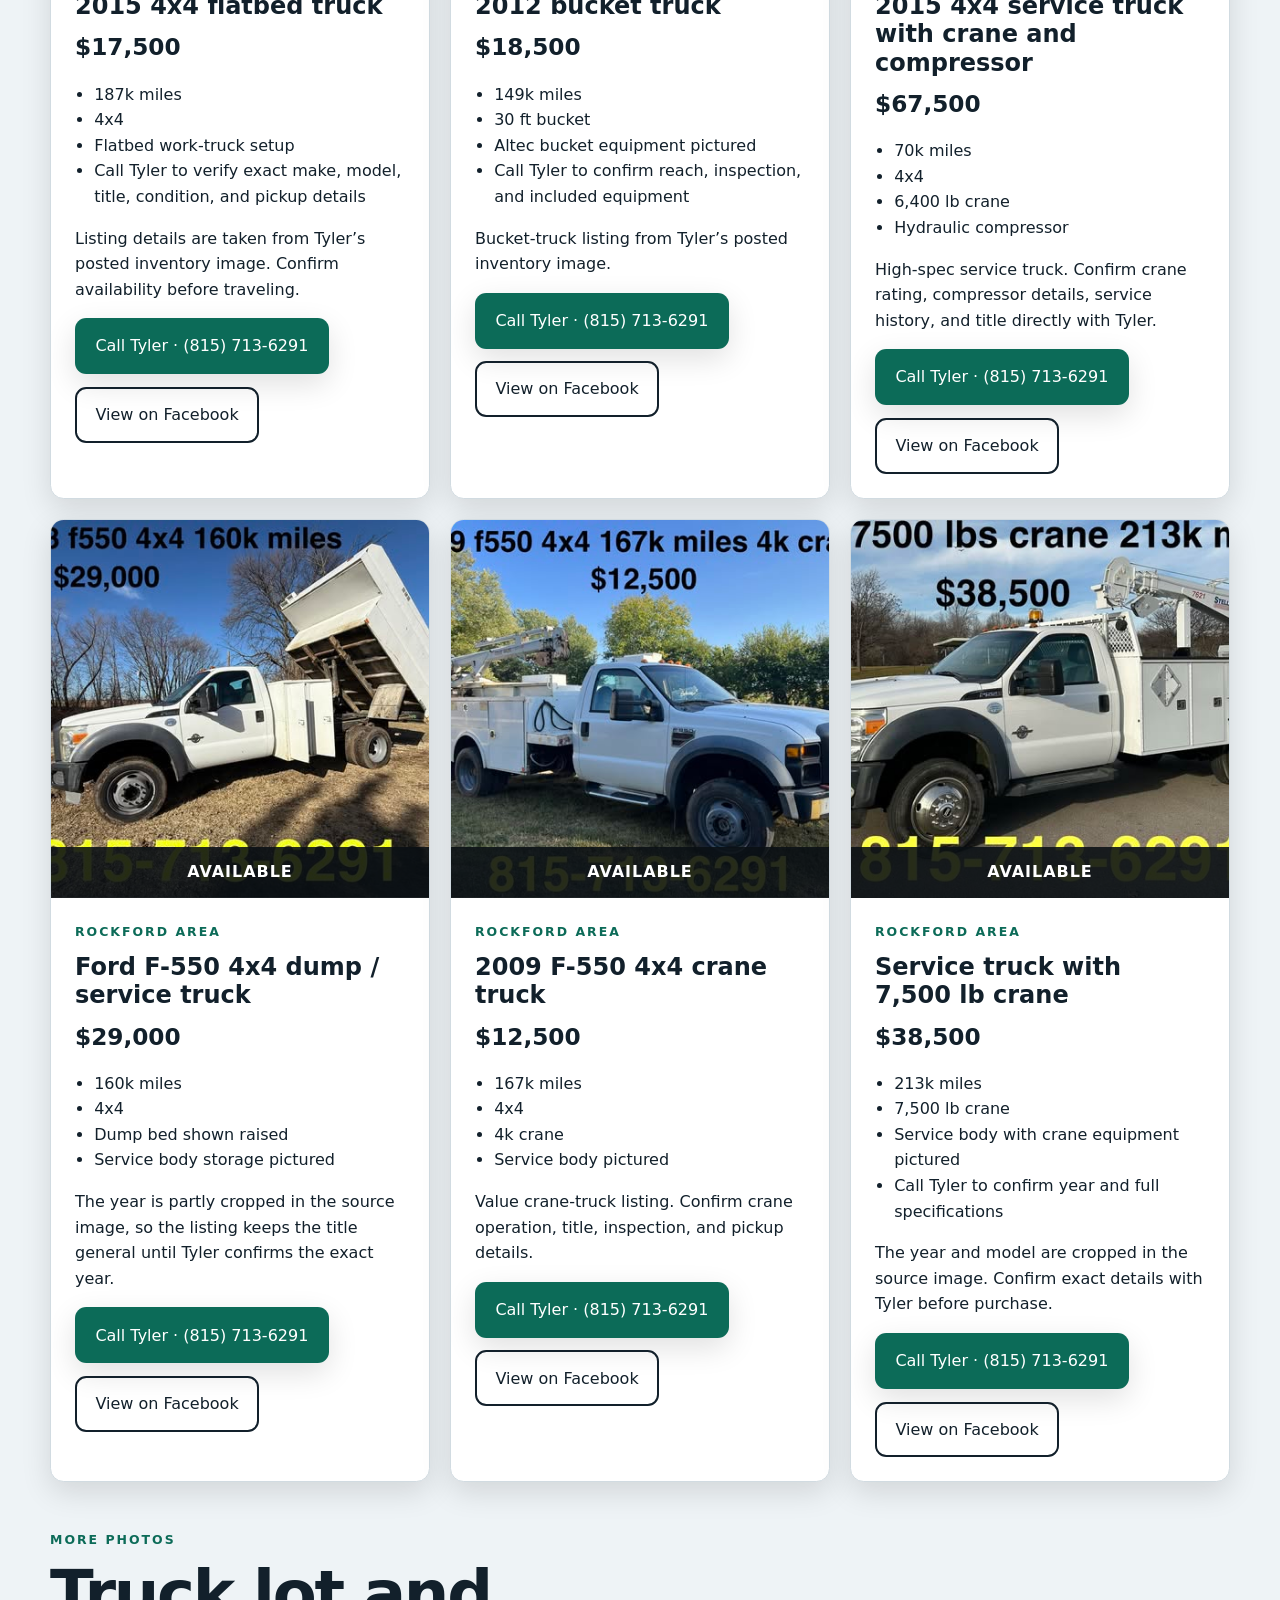
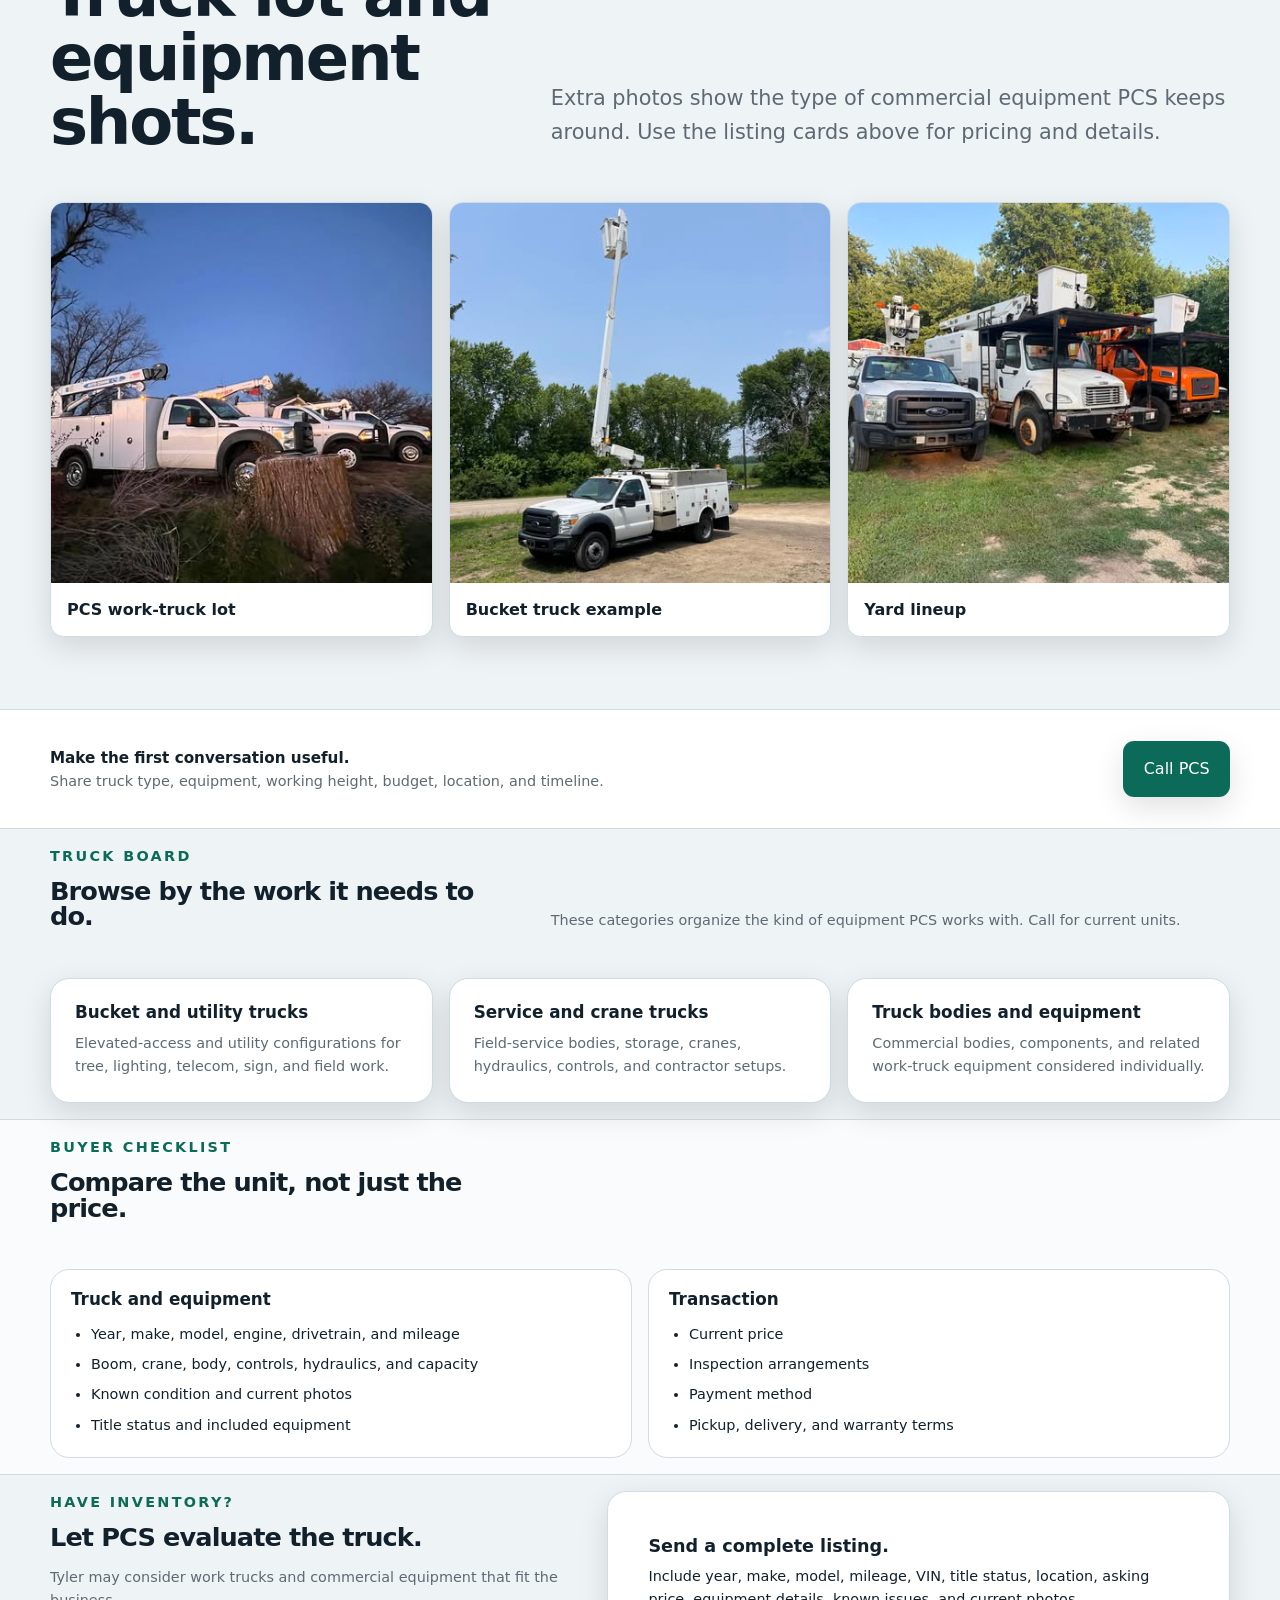
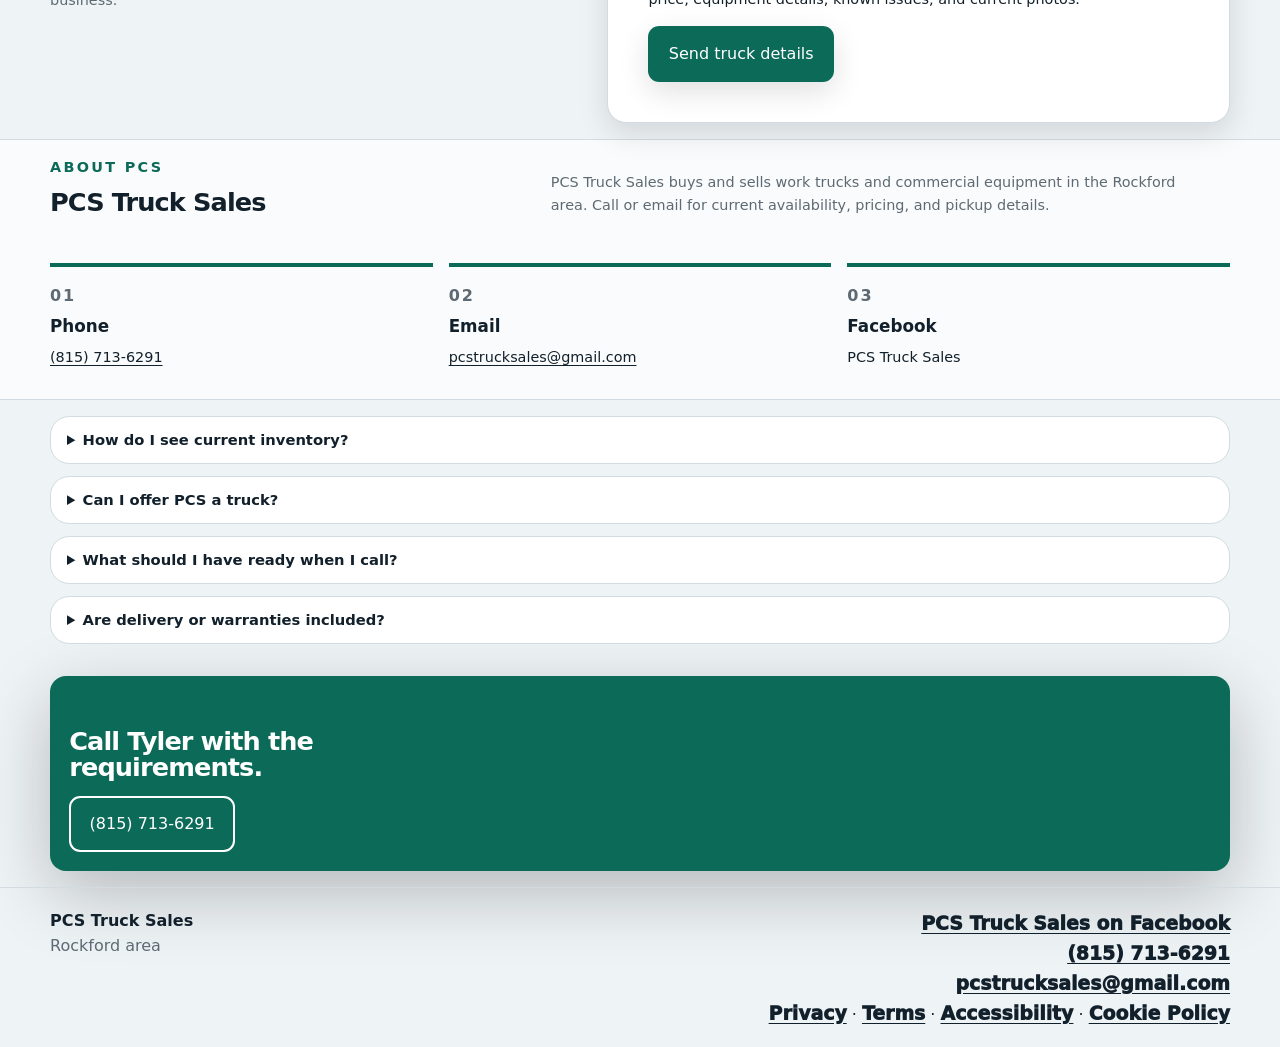
==== commit e1ef0795: "Heavy SEO pass: schema, sitemap, robots, meta, and geographic keywords - Enhanced JSON-LD in site.js" ====
--- a/index.html
+++ b/index.html
@@ -1 +1 @@
-<!doctype html><html lang="en"><head><meta charset="utf-8"><meta name="viewport" content="width=device-width,initial-scale=1"><title>PCS Truck Sales | Find the Work Truck That Fits</title><meta name="description" content="PCS Truck Sales buys and sells bucket trucks, utility trucks, service trucks, crane trucks, and related commercial equipment."><meta name="robots" content="index,follow,max-image-preview:large"><meta name="theme-color" content="#0c6b58"><link rel="canonical" href="https://bradleymatera.github.io/PCS_LLC/"><link rel="icon" href="assets/favicon.svg" type="image/svg+xml"><meta property="og:type" content="website"><meta property="og:title" content="PCS Truck Sales"><meta property="og:description" content="Find the commercial truck that fits the job."><meta property="og:url" content="https://bradleymatera.github.io/PCS_LLC/"><meta property="og:image" content="https://bradleymatera.github.io/PCS_LLC/assets/bucket-truck.svg"><meta name="twitter:card" content="summary_large_image"><link rel="stylesheet" href="assets/shared.css"><style>:root{--bg:#eef3f6;--surface:#fff;--text:#12202b;--muted:#5e6a73;--line:#d1dbe1;--accent:#0c6b58;--accent-text:#fff;--focus:#ff8c42}html{color-scheme:light}.site-header{background:rgba(238,243,246,.93)}.hero-grid{background:var(--surface);padding:clamp(1.2rem,4vw,3.5rem);border-radius:2rem;box-shadow:var(--shadow-2)}.card,.about-panel,.checklist article,details{border-radius:1.2rem}.button{border-radius:.7rem}.cta{border-radius:1.5rem}section.hero{padding:.6rem 0}section.hero .hero-grid{grid-template-columns:1fr;padding:1rem 1.2rem;border-radius:1.2rem}section.hero h1{font-size:clamp(1.5rem,4vw,2.2rem)}section.hero .eyebrow{font-size:.85rem}section.hero p{font-size:.95rem}section.hero .hero-art{display:none}section.hero .button-row{flex-wrap:wrap;gap:.5rem}section.hero .button{min-height:44px;padding:.6rem 1rem;font-size:.9rem}.call-strip{padding:.8rem 0}.call-strip .call-grid{gap:1rem}.call-strip strong{font-size:.95rem}.call-strip p{font-size:.9rem}.section:not(.inventory-section):not(.hero){padding:1rem 0}.section:not(.inventory-section):not(.hero) h2{font-size:clamp(1.25rem,2.5vw,1.6rem)}.section:not(.inventory-section):not(.hero) h3{font-size:1.05rem}.section:not(.inventory-section):not(.hero) p,.section:not(.inventory-section):not(.hero) .lead,.section:not(.inventory-section):not(.hero) li{font-size:.9rem}.faq details{padding:.7rem 1rem}.faq summary{font-size:.92rem}.cta{padding:1.2rem;border-radius:1rem}.cta h2{font-size:clamp(1.2rem,2.5vw,1.6rem)}.site-footer{padding:1.2rem 0}</style><script type="application/ld+json">{"@context":"https://schema.org","@type":"Organization","name":"PCS Truck Sales","telephone":"+1-815-713-6291","email":"pcstrucksales@gmail.com","description":"Commercial work-truck buying and sales business serving the Rockford area."}</script></head><body><a class="skip-link" href="#main">Skip to main content</a><header class="site-header"><div class="container nav"><a class="brand" href="./">PCS TRUCK SALES</a><nav class="nav-links"><a href="#trucks">Browse types</a><a href="#buyers">Buyer guide</a><a href="#sellers">Sell a truck</a><a class="button button-primary" href="tel:+18157136291">Call Tyler</a></nav></div></header><main id="main"><section class="hero"><div class="container hero-grid"><div class="hero-copy"><p class="eyebrow">Commercial truck marketplace · Rockford area</p><h1>Find the truck that fits the job.</h1><p>PCS Truck Sales buys and sells bucket trucks, utility trucks, service trucks, crane trucks, and related commercial equipment. Start with the work the truck must perform.</p><div class="button-row"><a class="button button-primary" href="tel:+18157136291">Call Tyler · (815) 713-6291</a><a class="button button-secondary" href="mailto:pcstrucksales@gmail.com">Email PCS</a><a class="button button-secondary" href="#inventory">View current inventory</a></div><p class="muted">Current availability changes. Confirm all details for the exact unit before purchase.</p></div><div class="hero-art"><img src="assets/bucket-truck.svg" width="900" height="420" alt="Commercial bucket truck illustration"></div></div></section><section class="call-strip"><div class="container call-grid"><div><strong>Make the first conversation useful.</strong><p>Share truck type, equipment, working height, budget, location, and timeline.</p></div><a class="button button-primary" href="tel:+18157136291">Call PCS</a></div></section><section class="section" id="trucks"><div class="container"><div class="section-head"><div><p class="eyebrow">Truck board</p><h2>Browse by the work it needs to do.</h2></div><p class="lead">These categories organize the kind of equipment PCS works with. Call for current units.</p></div><div class="cards"><article class="card"><h3>Bucket and utility trucks</h3><p>Elevated-access and utility configurations for tree, lighting, telecom, sign, and field work.</p></article><article class="card"><h3>Service and crane trucks</h3><p>Field-service bodies, storage, cranes, hydraulics, controls, and contractor setups.</p></article><article class="card"><h3>Truck bodies and equipment</h3><p>Commercial bodies, components, and related work-truck equipment considered individually.</p></article></div></div></section><section class="section section-alt" id="buyers"><div class="container"><div class="section-head"><div><p class="eyebrow">Buyer checklist</p><h2>Compare the unit, not just the price.</h2></div></div><div class="checklist"><article><h3>Truck and equipment</h3><ul><li>Year, make, model, engine, drivetrain, and mileage</li><li>Boom, crane, body, controls, hydraulics, and capacity</li><li>Known condition and current photos</li><li>Title status and included equipment</li></ul></article><article><h3>Transaction</h3><ul><li>Current price</li><li>Inspection arrangements</li><li>Payment method</li><li>Pickup, delivery, and warranty terms</li></ul></article></div></div></section><section class="section" id="sellers"><div class="container about-grid"><div><p class="eyebrow">Have inventory?</p><h2>Let PCS evaluate the truck.</h2><p class="lead">Tyler may consider work trucks and commercial equipment that fit the business.</p></div><div class="about-panel"><strong>Send a complete listing.</strong><p>Include year, make, model, mileage, VIN, title status, location, asking price, equipment details, known issues, and current photos.</p><a class="button button-primary" href="mailto:pcstrucksales@gmail.com?subject=Truck%20for%20sale">Send truck details</a></div></div></section><section class="section section-alt"><div class="container"><div class="section-head"><div><p class="eyebrow">About PCS</p><h2>PCS Truck Sales</h2></div><p class="lead">PCS Truck Sales buys and sells work trucks and commercial equipment in the Rockford area. Call or email for current availability, pricing, and pickup details.</p></div><div class="process"><article><h3>Phone</h3><p><a href="tel:+18157136291">(815) 713-6291</a></p></article><article><h3>Email</h3><p><a href="mailto:pcstrucksales@gmail.com">pcstrucksales@gmail.com</a></p></article><article><h3>Facebook</h3><p>PCS Truck Sales</p></article></div></div></section><section class="section"><div class="container"><div class="faq"><details><summary>How do I see current inventory?</summary><p>The listings below are updated manually. Call or email to confirm availability, condition, and pickup details before traveling.</p></details><details><summary>Can I offer PCS a truck?</summary><p>Yes. Send the complete truck information and photos for review.</p></details><details><summary>What should I have ready when I call?</summary><p>Year, make, model, budget, timeline, and the work the truck must do. Photos and VIN help if you are selling.</p></details><details><summary>Are delivery or warranties included?</summary><p>Do not assume they are included. Confirm all terms for the specific truck.</p></details></div></div></section><section class="section"><div class="container"><div class="cta"><p class="eyebrow">Ready to talk trucks?</p><h2>Call Tyler with the requirements.</h2><a class="button button-secondary" href="tel:+18157136291">(815) 713-6291</a></div></div></section></main><footer class="site-footer"><div class="container footer-grid"><div><strong>PCS Truck Sales</strong><div class="muted">Rockford area</div></div><div class="footer-contact"><a href="tel:+18157136291">(815) 713-6291</a><div><a href="mailto:pcstrucksales@gmail.com">pcstrucksales@gmail.com</a></div><div><a href="privacy.html">Privacy</a> · <a href="terms.html">Terms</a> · <a href="accessibility.html">Accessibility</a> · <a href="cookies.html">Cookie Policy</a></div></div></div></footer><div class="mobile-call"><a class="button button-primary" href="tel:+18157136291">Call Tyler</a></div><script src="assets/site.js?v=2"></script></body></html>+<!doctype html><html lang="en"><head><meta charset="utf-8"><meta name="viewport" content="width=device-width,initial-scale=1"><title>PCS Truck Sales | Bucket, Utility, Service & Crane Trucks</title><meta name="description" content="PCS Truck Sales has bucket, utility, service, and crane trucks for sale. Call Tyler at (815) 713-6291. Serving the Rockford area and surrounding states."><meta name="robots" content="index,follow,max-image-preview:large"><meta name="keywords" content="bucket trucks for sale, utility trucks for sale, service trucks for sale, crane trucks for sale, work trucks, commercial trucks, Rockford, Illinois"><meta name="author" content="Tyler Palmer"><meta name="geo.region" content="US-IL"><meta name="geo.placename" content="Rockford, IL"><meta name="theme-color" content="#0c6b58"><link rel="canonical" href="https://bradleymatera.github.io/PCS_LLC/"><link rel="icon" href="assets/favicon.svg" type="image/svg+xml"><meta property="og:type" content="website"><meta property="og:title" content="PCS Truck Sales | Bucket, Utility, Service & Crane Trucks"><meta property="og:description" content="PCS Truck Sales has work-ready trucks for sale. Call Tyler at (815) 713-6291. Serving the Rockford area and surrounding states."><meta property="og:url" content="https://bradleymatera.github.io/PCS_LLC/"><meta property="og:image" content="https://bradleymatera.github.io/PCS_LLC/assets/inventory/pcs/619843164_122156367950919072_2119500145427937326_n.jpg"><meta name="twitter:card" content="summary_large_image"><link rel="stylesheet" href="assets/shared.css"><style>:root{--bg:#eef3f6;--surface:#fff;--text:#12202b;--muted:#5e6a73;--line:#d1dbe1;--accent:#0c6b58;--accent-text:#fff;--focus:#ff8c42}html{color-scheme:light}.site-header{background:rgba(238,243,246,.93)}.hero-grid{background:var(--surface);padding:clamp(1.2rem,4vw,3.5rem);border-radius:2rem;box-shadow:var(--shadow-2)}.card,.about-panel,.checklist article,details{border-radius:1.2rem}.button{border-radius:.7rem}.cta{border-radius:1.5rem}section.hero{padding:.6rem 0}section.hero .hero-grid{grid-template-columns:1fr;padding:1rem 1.2rem;border-radius:1.2rem}section.hero h1{font-size:clamp(1.5rem,4vw,2.2rem)}section.hero .eyebrow{font-size:.85rem}section.hero p{font-size:.95rem}section.hero .hero-art{display:none}section.hero .button-row{flex-wrap:wrap;gap:.5rem}section.hero .button{min-height:44px;padding:.6rem 1rem;font-size:.9rem}.call-strip{padding:.8rem 0}.call-strip .call-grid{gap:1rem}.call-strip strong{font-size:.95rem}.call-strip p{font-size:.9rem}.section:not(.inventory-section):not(.hero){padding:1rem 0}.section:not(.inventory-section):not(.hero) h2{font-size:clamp(1.25rem,2.5vw,1.6rem)}.section:not(.inventory-section):not(.hero) h3{font-size:1.05rem}.section:not(.inventory-section):not(.hero) p,.section:not(.inventory-section):not(.hero) .lead,.section:not(.inventory-section):not(.hero) li{font-size:.9rem}.faq details{padding:.7rem 1rem}.faq summary{font-size:.92rem}.cta{padding:1.2rem;border-radius:1rem}.cta h2{font-size:clamp(1.2rem,2.5vw,1.6rem)}.site-footer{padding:1.2rem 0}</style><script type="application/ld+json">{"@context":"https://schema.org","@type":"Organization","name":"PCS Truck Sales","telephone":"+1-815-713-6291","email":"pcstrucksales@gmail.com","description":"Commercial work-truck buying and sales business serving the Rockford area."}</script></head><body><a class="skip-link" href="#main">Skip to main content</a><header class="site-header"><div class="container nav"><a class="brand" href="./">PCS TRUCK SALES</a><nav class="nav-links"><a href="#trucks">Browse types</a><a href="#buyers">Buyer guide</a><a href="#sellers">Sell a truck</a><a class="button button-primary" href="tel:+18157136291">Call Tyler</a></nav></div></header><main id="main"><section class="hero"><div class="container hero-grid"><div class="hero-copy"><p class="eyebrow">Commercial work trucks for sale · Rockford area/p><h1>Bucket, utility, service, and crane trucks for sale.</h1><p>PCS Truck Sales has work-ready bucket, utility, service, and crane trucks for sale. Call Tyler at (815) 713-6291 for current inventory, price, and pickup details. Serving the Rockford area and surrounding states.</p><div class="button-row"><a class="button button-primary" href="tel:+18157136291">Call Tyler · (815) 713-6291</a><a class="button button-secondary" href="mailto:pcstrucksales@gmail.com">Email PCS</a><a class="button button-secondary" href="#inventory">View current inventory</a></div><p class="muted">Current availability changes. Confirm all details for the exact unit before purchase.</p></div><div class="hero-art"><img src="assets/bucket-truck.svg" width="900" height="420" alt="Commercial bucket truck illustration"></div></div></section><section class="call-strip"><div class="container call-grid"><div><strong>Make the first conversation useful.</strong><p>Share truck type, equipment, working height, budget, location, and timeline.</p></div><a class="button button-primary" href="tel:+18157136291">Call PCS</a></div></section><section class="section" id="trucks"><div class="container"><div class="section-head"><div><p class="eyebrow">Truck board</p><h2>Browse by the work it needs to do.</h2></div><p class="lead">These categories organize the kind of equipment PCS works with. Call for current units.</p></div><div class="cards"><article class="card"><h3>Bucket and utility trucks</h3><p>Elevated-access and utility configurations for tree, lighting, telecom, sign, and field work.</p></article><article class="card"><h3>Service and crane trucks</h3><p>Field-service bodies, storage, cranes, hydraulics, controls, and contractor setups.</p></article><article class="card"><h3>Truck bodies and equipment</h3><p>Commercial bodies, components, and related work-truck equipment considered individually.</p></article></div></div></section><section class="section section-alt" id="buyers"><div class="container"><div class="section-head"><div><p class="eyebrow">Buyer checklist</p><h2>Compare the unit, not just the price.</h2></div></div><div class="checklist"><article><h3>Truck and equipment</h3><ul><li>Year, make, model, engine, drivetrain, and mileage</li><li>Boom, crane, body, controls, hydraulics, and capacity</li><li>Known condition and current photos</li><li>Title status and included equipment</li></ul></article><article><h3>Transaction</h3><ul><li>Current price</li><li>Inspection arrangements</li><li>Payment method</li><li>Pickup, delivery, and warranty terms</li></ul></article></div></div></section><section class="section" id="sellers"><div class="container about-grid"><div><p class="eyebrow">Have inventory?</p><h2>Let PCS evaluate the truck.</h2><p class="lead">Tyler may consider work trucks and commercial equipment that fit the business.</p></div><div class="about-panel"><strong>Send a complete listing.</strong><p>Include year, make, model, mileage, VIN, title status, location, asking price, equipment details, known issues, and current photos.</p><a class="button button-primary" href="mailto:pcstrucksales@gmail.com?subject=Truck%20for%20sale">Send truck details</a></div></div></section><section class="section section-alt"><div class="container"><div class="section-head"><div><p class="eyebrow">About PCS</p><h2>PCS Truck Sales</h2></div><p class="lead">PCS Truck Sales buys and sells work trucks and commercial equipment in the Rockford area. Call or email for current availability, pricing, and pickup details.</p></div><div class="process"><article><h3>Phone</h3><p><a href="tel:+18157136291">(815) 713-6291</a></p></article><article><h3>Email</h3><p><a href="mailto:pcstrucksales@gmail.com">pcstrucksales@gmail.com</a></p></article><article><h3>Facebook</h3><p>PCS Truck Sales</p></article></div></div></section><section class="section"><div class="container"><div class="faq"><details><summary>How do I see current inventory?</summary><p>The listings below are updated manually. Call or email to confirm availability, condition, and pickup details before traveling.</p></details><details><summary>Can I offer PCS a truck?</summary><p>Yes. Send the complete truck information and photos for review.</p></details><details><summary>What should I have ready when I call?</summary><p>Year, make, model, budget, timeline, and the work the truck must do. Photos and VIN help if you are selling.</p></details><details><summary>Are delivery or warranties included?</summary><p>Do not assume they are included. Confirm all terms for the specific truck.</p></details></div></div></section><section class="section"><div class="container"><div class="cta"><p class="eyebrow">Ready to talk trucks?</p><h2>Call Tyler with the requirements.</h2><a class="button button-secondary" href="tel:+18157136291">(815) 713-6291</a></div></div></section></main><footer class="site-footer"><div class="container footer-grid"><div><strong>PCS Truck Sales</strong><div class="muted">Rockford area</div></div><div class="footer-contact"><a href="tel:+18157136291">(815) 713-6291</a><div><a href="mailto:pcstrucksales@gmail.com">pcstrucksales@gmail.com</a></div><div><a href="privacy.html">Privacy</a> · <a href="terms.html">Terms</a> · <a href="accessibility.html">Accessibility</a> · <a href="cookies.html">Cookie Policy</a></div></div></div></footer><div class="mobile-call"><a class="button button-primary" href="tel:+18157136291">Call Tyler</a></div><script src="assets/site.js?v=2"></script></body></html>
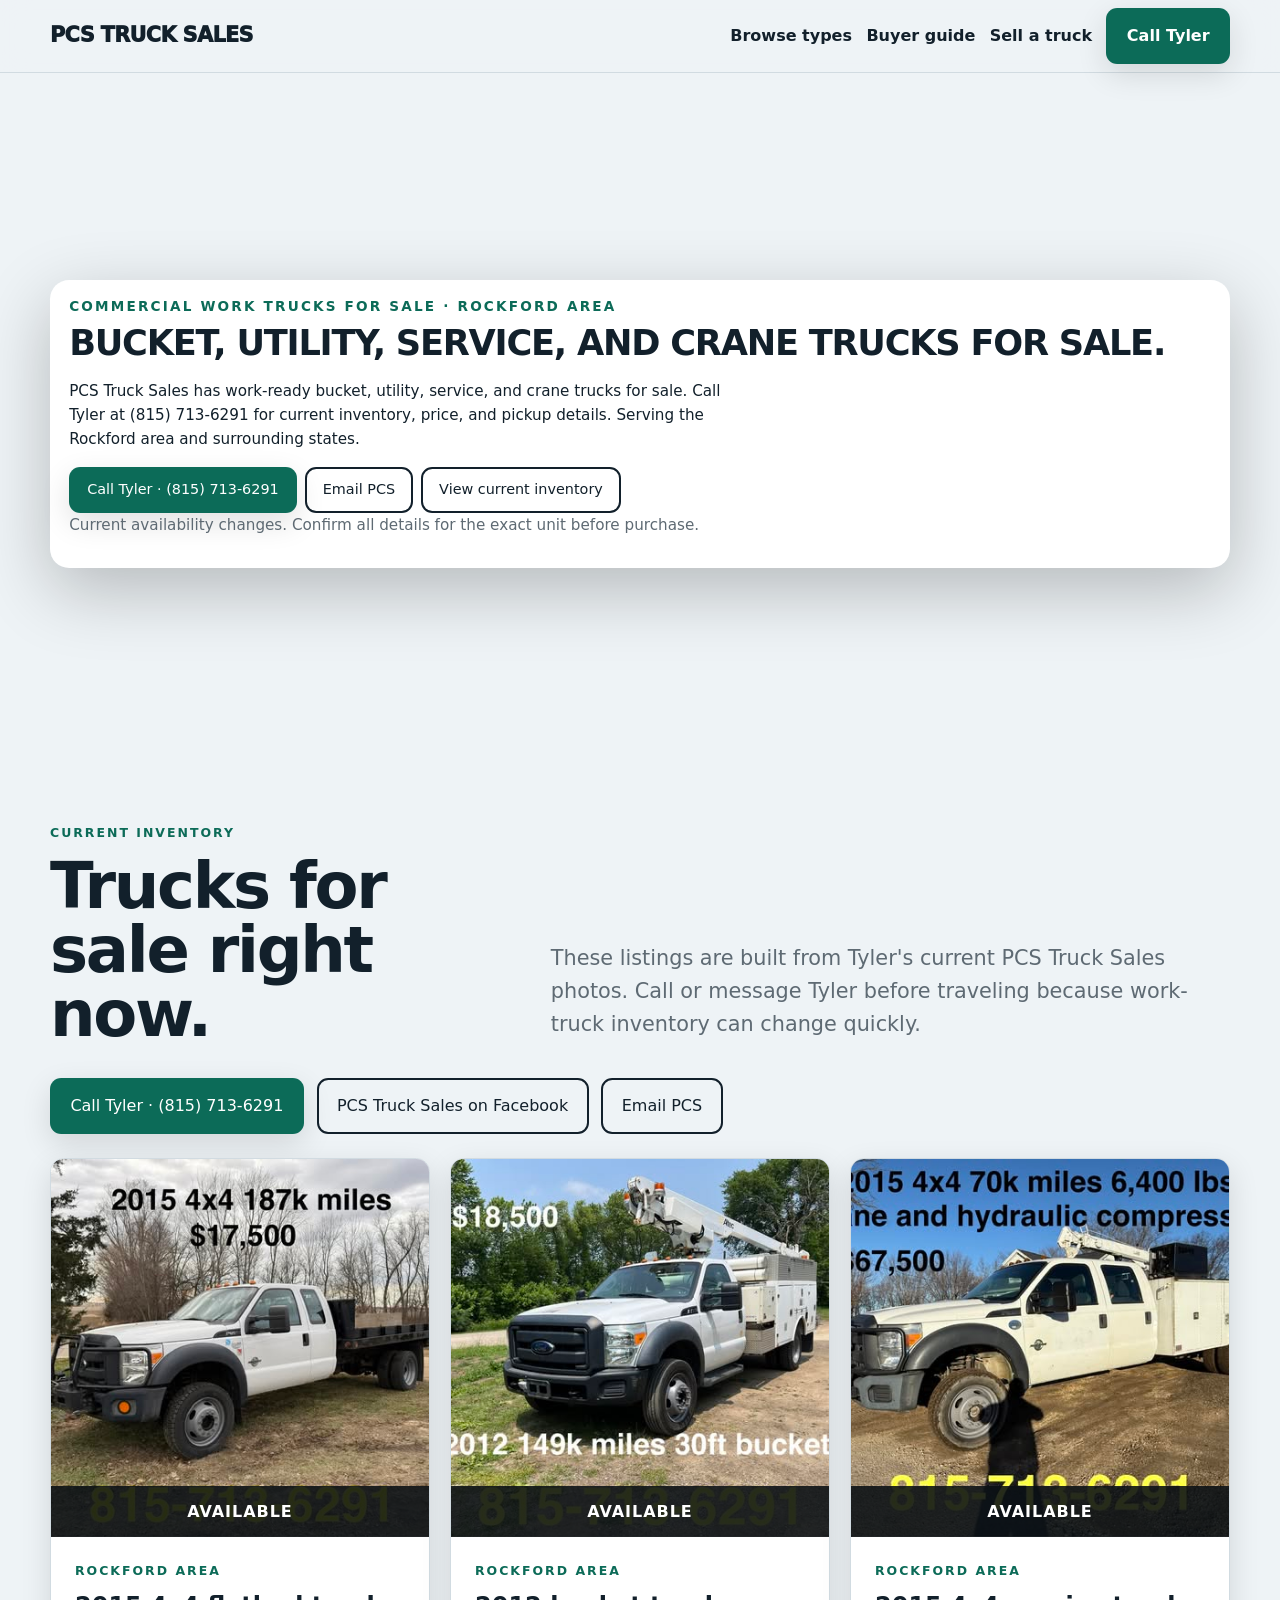
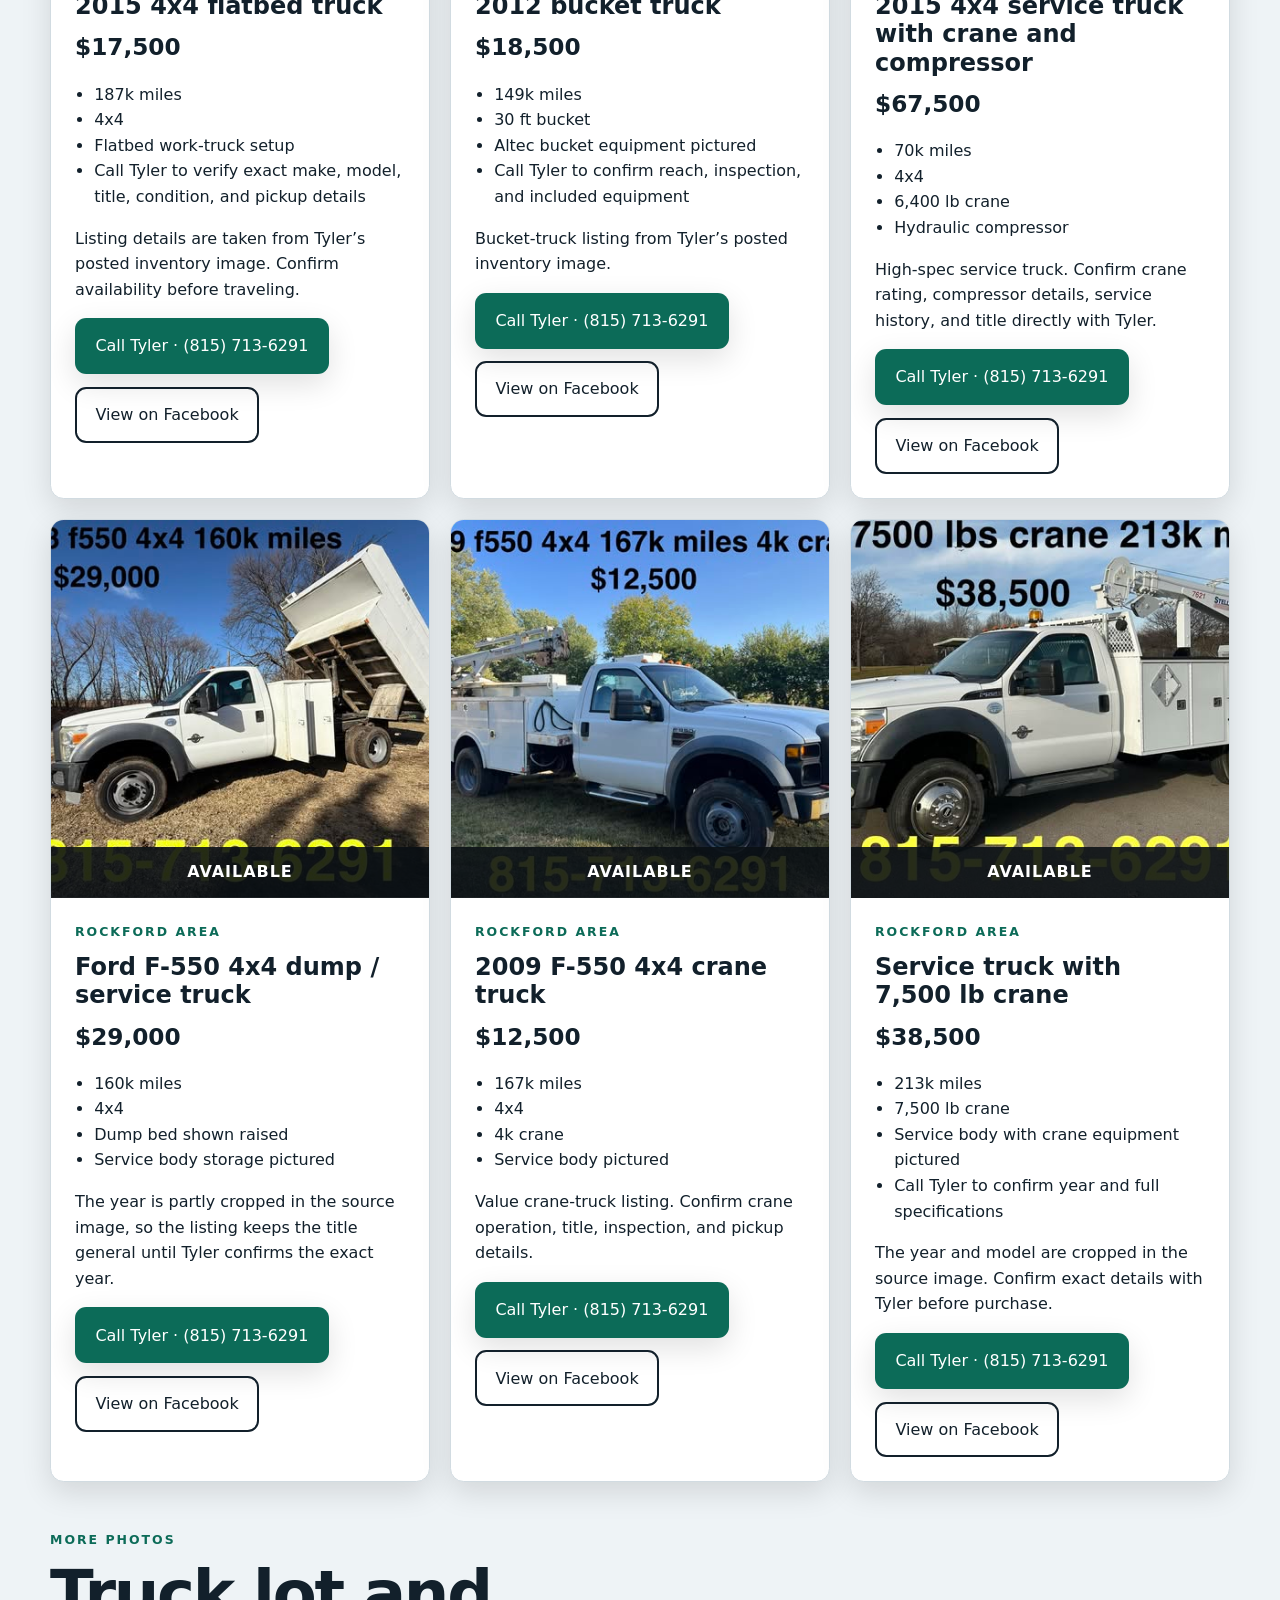
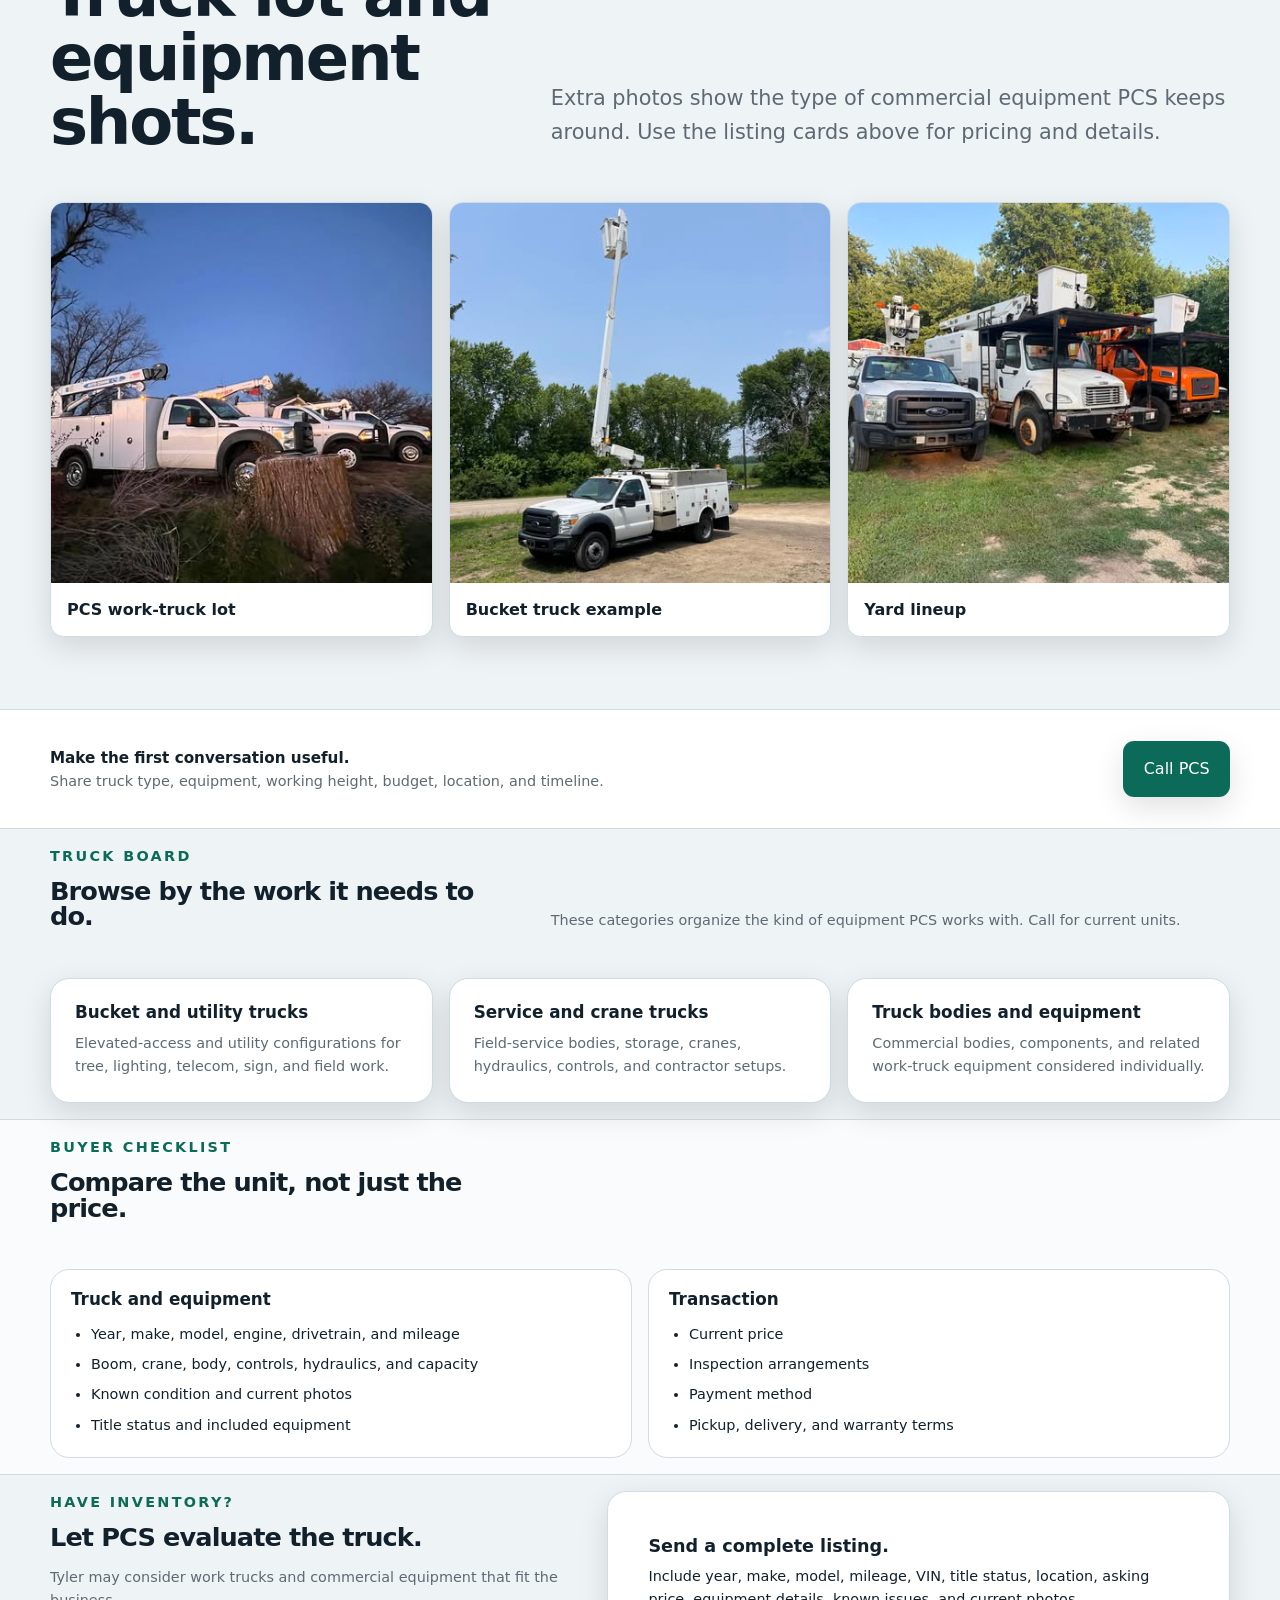
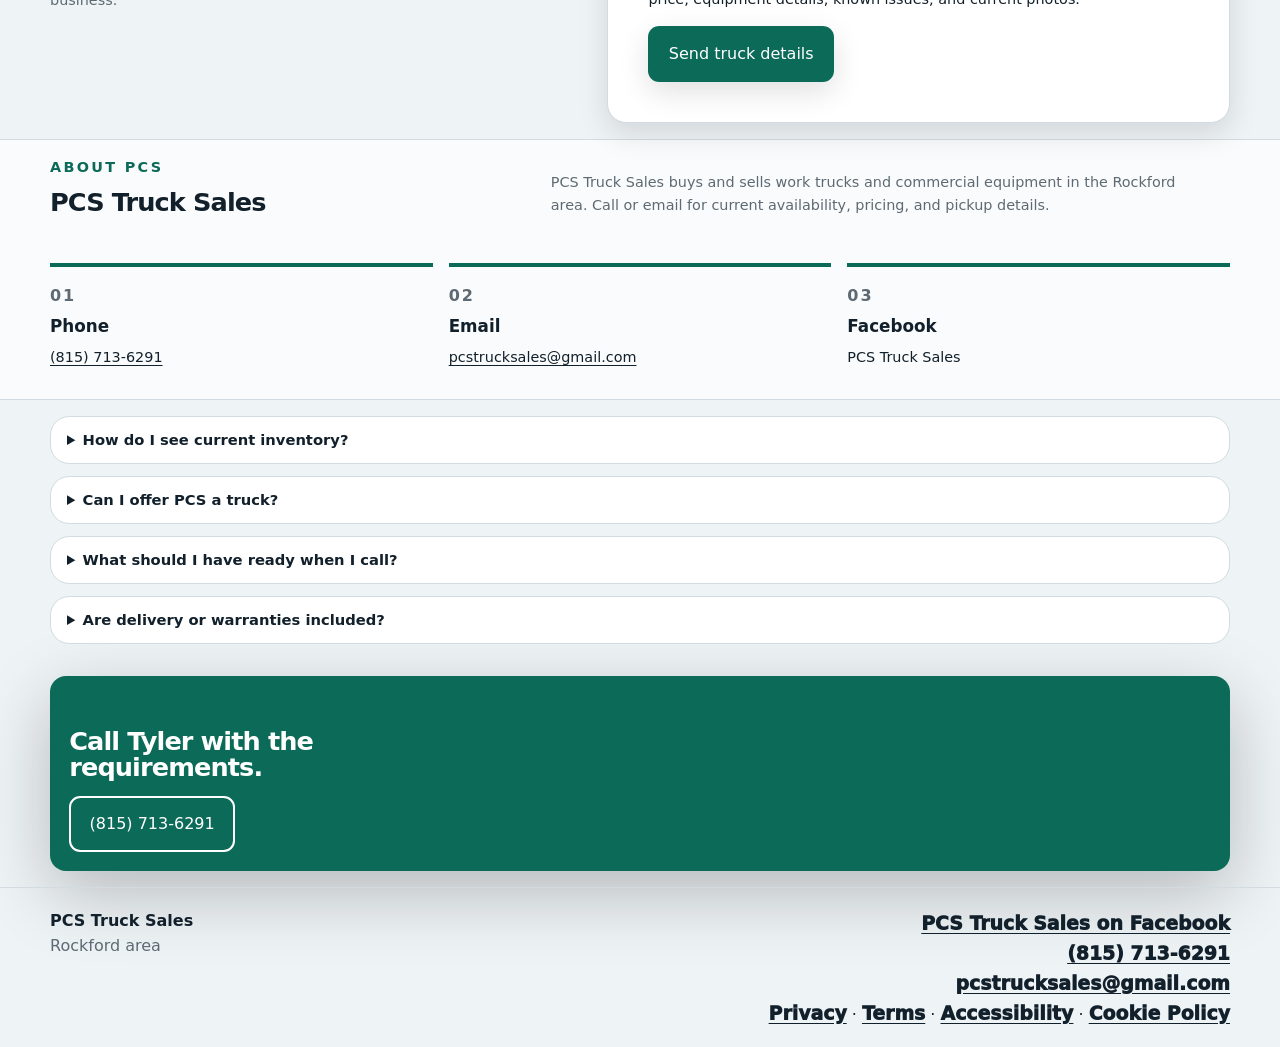
==== commit d0d851d1: "Fix malformed eyebrow closing tag Restored the missing less-than in the hero eyebrow so it closes as" ====
--- a/index.html
+++ b/index.html
@@ -1 +1 @@
-<!doctype html><html lang="en"><head><meta charset="utf-8"><meta name="viewport" content="width=device-width,initial-scale=1"><title>PCS Truck Sales | Bucket, Utility, Service & Crane Trucks</title><meta name="description" content="PCS Truck Sales has bucket, utility, service, and crane trucks for sale. Call Tyler at (815) 713-6291. Serving the Rockford area and surrounding states."><meta name="robots" content="index,follow,max-image-preview:large"><meta name="keywords" content="bucket trucks for sale, utility trucks for sale, service trucks for sale, crane trucks for sale, work trucks, commercial trucks, Rockford, Illinois"><meta name="author" content="Tyler Palmer"><meta name="geo.region" content="US-IL"><meta name="geo.placename" content="Rockford, IL"><meta name="theme-color" content="#0c6b58"><link rel="canonical" href="https://bradleymatera.github.io/PCS_LLC/"><link rel="icon" href="assets/favicon.svg" type="image/svg+xml"><meta property="og:type" content="website"><meta property="og:title" content="PCS Truck Sales | Bucket, Utility, Service & Crane Trucks"><meta property="og:description" content="PCS Truck Sales has work-ready trucks for sale. Call Tyler at (815) 713-6291. Serving the Rockford area and surrounding states."><meta property="og:url" content="https://bradleymatera.github.io/PCS_LLC/"><meta property="og:image" content="https://bradleymatera.github.io/PCS_LLC/assets/inventory/pcs/619843164_122156367950919072_2119500145427937326_n.jpg"><meta name="twitter:card" content="summary_large_image"><link rel="stylesheet" href="assets/shared.css"><style>:root{--bg:#eef3f6;--surface:#fff;--text:#12202b;--muted:#5e6a73;--line:#d1dbe1;--accent:#0c6b58;--accent-text:#fff;--focus:#ff8c42}html{color-scheme:light}.site-header{background:rgba(238,243,246,.93)}.hero-grid{background:var(--surface);padding:clamp(1.2rem,4vw,3.5rem);border-radius:2rem;box-shadow:var(--shadow-2)}.card,.about-panel,.checklist article,details{border-radius:1.2rem}.button{border-radius:.7rem}.cta{border-radius:1.5rem}section.hero{padding:.6rem 0}section.hero .hero-grid{grid-template-columns:1fr;padding:1rem 1.2rem;border-radius:1.2rem}section.hero h1{font-size:clamp(1.5rem,4vw,2.2rem)}section.hero .eyebrow{font-size:.85rem}section.hero p{font-size:.95rem}section.hero .hero-art{display:none}section.hero .button-row{flex-wrap:wrap;gap:.5rem}section.hero .button{min-height:44px;padding:.6rem 1rem;font-size:.9rem}.call-strip{padding:.8rem 0}.call-strip .call-grid{gap:1rem}.call-strip strong{font-size:.95rem}.call-strip p{font-size:.9rem}.section:not(.inventory-section):not(.hero){padding:1rem 0}.section:not(.inventory-section):not(.hero) h2{font-size:clamp(1.25rem,2.5vw,1.6rem)}.section:not(.inventory-section):not(.hero) h3{font-size:1.05rem}.section:not(.inventory-section):not(.hero) p,.section:not(.inventory-section):not(.hero) .lead,.section:not(.inventory-section):not(.hero) li{font-size:.9rem}.faq details{padding:.7rem 1rem}.faq summary{font-size:.92rem}.cta{padding:1.2rem;border-radius:1rem}.cta h2{font-size:clamp(1.2rem,2.5vw,1.6rem)}.site-footer{padding:1.2rem 0}</style><script type="application/ld+json">{"@context":"https://schema.org","@type":"Organization","name":"PCS Truck Sales","telephone":"+1-815-713-6291","email":"pcstrucksales@gmail.com","description":"Commercial work-truck buying and sales business serving the Rockford area."}</script></head><body><a class="skip-link" href="#main">Skip to main content</a><header class="site-header"><div class="container nav"><a class="brand" href="./">PCS TRUCK SALES</a><nav class="nav-links"><a href="#trucks">Browse types</a><a href="#buyers">Buyer guide</a><a href="#sellers">Sell a truck</a><a class="button button-primary" href="tel:+18157136291">Call Tyler</a></nav></div></header><main id="main"><section class="hero"><div class="container hero-grid"><div class="hero-copy"><p class="eyebrow">Commercial work trucks for sale · Rockford area/p><h1>Bucket, utility, service, and crane trucks for sale.</h1><p>PCS Truck Sales has work-ready bucket, utility, service, and crane trucks for sale. Call Tyler at (815) 713-6291 for current inventory, price, and pickup details. Serving the Rockford area and surrounding states.</p><div class="button-row"><a class="button button-primary" href="tel:+18157136291">Call Tyler · (815) 713-6291</a><a class="button button-secondary" href="mailto:pcstrucksales@gmail.com">Email PCS</a><a class="button button-secondary" href="#inventory">View current inventory</a></div><p class="muted">Current availability changes. Confirm all details for the exact unit before purchase.</p></div><div class="hero-art"><img src="assets/bucket-truck.svg" width="900" height="420" alt="Commercial bucket truck illustration"></div></div></section><section class="call-strip"><div class="container call-grid"><div><strong>Make the first conversation useful.</strong><p>Share truck type, equipment, working height, budget, location, and timeline.</p></div><a class="button button-primary" href="tel:+18157136291">Call PCS</a></div></section><section class="section" id="trucks"><div class="container"><div class="section-head"><div><p class="eyebrow">Truck board</p><h2>Browse by the work it needs to do.</h2></div><p class="lead">These categories organize the kind of equipment PCS works with. Call for current units.</p></div><div class="cards"><article class="card"><h3>Bucket and utility trucks</h3><p>Elevated-access and utility configurations for tree, lighting, telecom, sign, and field work.</p></article><article class="card"><h3>Service and crane trucks</h3><p>Field-service bodies, storage, cranes, hydraulics, controls, and contractor setups.</p></article><article class="card"><h3>Truck bodies and equipment</h3><p>Commercial bodies, components, and related work-truck equipment considered individually.</p></article></div></div></section><section class="section section-alt" id="buyers"><div class="container"><div class="section-head"><div><p class="eyebrow">Buyer checklist</p><h2>Compare the unit, not just the price.</h2></div></div><div class="checklist"><article><h3>Truck and equipment</h3><ul><li>Year, make, model, engine, drivetrain, and mileage</li><li>Boom, crane, body, controls, hydraulics, and capacity</li><li>Known condition and current photos</li><li>Title status and included equipment</li></ul></article><article><h3>Transaction</h3><ul><li>Current price</li><li>Inspection arrangements</li><li>Payment method</li><li>Pickup, delivery, and warranty terms</li></ul></article></div></div></section><section class="section" id="sellers"><div class="container about-grid"><div><p class="eyebrow">Have inventory?</p><h2>Let PCS evaluate the truck.</h2><p class="lead">Tyler may consider work trucks and commercial equipment that fit the business.</p></div><div class="about-panel"><strong>Send a complete listing.</strong><p>Include year, make, model, mileage, VIN, title status, location, asking price, equipment details, known issues, and current photos.</p><a class="button button-primary" href="mailto:pcstrucksales@gmail.com?subject=Truck%20for%20sale">Send truck details</a></div></div></section><section class="section section-alt"><div class="container"><div class="section-head"><div><p class="eyebrow">About PCS</p><h2>PCS Truck Sales</h2></div><p class="lead">PCS Truck Sales buys and sells work trucks and commercial equipment in the Rockford area. Call or email for current availability, pricing, and pickup details.</p></div><div class="process"><article><h3>Phone</h3><p><a href="tel:+18157136291">(815) 713-6291</a></p></article><article><h3>Email</h3><p><a href="mailto:pcstrucksales@gmail.com">pcstrucksales@gmail.com</a></p></article><article><h3>Facebook</h3><p>PCS Truck Sales</p></article></div></div></section><section class="section"><div class="container"><div class="faq"><details><summary>How do I see current inventory?</summary><p>The listings below are updated manually. Call or email to confirm availability, condition, and pickup details before traveling.</p></details><details><summary>Can I offer PCS a truck?</summary><p>Yes. Send the complete truck information and photos for review.</p></details><details><summary>What should I have ready when I call?</summary><p>Year, make, model, budget, timeline, and the work the truck must do. Photos and VIN help if you are selling.</p></details><details><summary>Are delivery or warranties included?</summary><p>Do not assume they are included. Confirm all terms for the specific truck.</p></details></div></div></section><section class="section"><div class="container"><div class="cta"><p class="eyebrow">Ready to talk trucks?</p><h2>Call Tyler with the requirements.</h2><a class="button button-secondary" href="tel:+18157136291">(815) 713-6291</a></div></div></section></main><footer class="site-footer"><div class="container footer-grid"><div><strong>PCS Truck Sales</strong><div class="muted">Rockford area</div></div><div class="footer-contact"><a href="tel:+18157136291">(815) 713-6291</a><div><a href="mailto:pcstrucksales@gmail.com">pcstrucksales@gmail.com</a></div><div><a href="privacy.html">Privacy</a> · <a href="terms.html">Terms</a> · <a href="accessibility.html">Accessibility</a> · <a href="cookies.html">Cookie Policy</a></div></div></div></footer><div class="mobile-call"><a class="button button-primary" href="tel:+18157136291">Call Tyler</a></div><script src="assets/site.js?v=2"></script></body></html>+<!doctype html><html lang="en"><head><meta charset="utf-8"><meta name="viewport" content="width=device-width,initial-scale=1"><title>PCS Truck Sales | Bucket, Utility, Service & Crane Trucks</title><meta name="description" content="PCS Truck Sales has bucket, utility, service, and crane trucks for sale. Call Tyler at (815) 713-6291. Serving the Rockford area and surrounding states."><meta name="robots" content="index,follow,max-image-preview:large"><meta name="keywords" content="bucket trucks for sale, utility trucks for sale, service trucks for sale, crane trucks for sale, work trucks, commercial trucks, Rockford, Illinois"><meta name="author" content="Tyler Palmer"><meta name="geo.region" content="US-IL"><meta name="geo.placename" content="Rockford, IL"><meta name="theme-color" content="#0c6b58"><link rel="canonical" href="https://bradleymatera.github.io/PCS_LLC/"><link rel="icon" href="assets/favicon.svg" type="image/svg+xml"><meta property="og:type" content="website"><meta property="og:title" content="PCS Truck Sales | Bucket, Utility, Service & Crane Trucks"><meta property="og:description" content="PCS Truck Sales has work-ready trucks for sale. Call Tyler at (815) 713-6291. Serving the Rockford area and surrounding states."><meta property="og:url" content="https://bradleymatera.github.io/PCS_LLC/"><meta property="og:image" content="https://bradleymatera.github.io/PCS_LLC/assets/inventory/pcs/619843164_122156367950919072_2119500145427937326_n.jpg"><meta name="twitter:card" content="summary_large_image"><link rel="stylesheet" href="assets/shared.css"><style>:root{--bg:#eef3f6;--surface:#fff;--text:#12202b;--muted:#5e6a73;--line:#d1dbe1;--accent:#0c6b58;--accent-text:#fff;--focus:#ff8c42}html{color-scheme:light}.site-header{background:rgba(238,243,246,.93)}.hero-grid{background:var(--surface);padding:clamp(1.2rem,4vw,3.5rem);border-radius:2rem;box-shadow:var(--shadow-2)}.card,.about-panel,.checklist article,details{border-radius:1.2rem}.button{border-radius:.7rem}.cta{border-radius:1.5rem}section.hero{padding:.6rem 0}section.hero .hero-grid{grid-template-columns:1fr;padding:1rem 1.2rem;border-radius:1.2rem}section.hero h1{font-size:clamp(1.5rem,4vw,2.2rem)}section.hero .eyebrow{font-size:.85rem}section.hero p{font-size:.95rem}section.hero .hero-art{display:none}section.hero .button-row{flex-wrap:wrap;gap:.5rem}section.hero .button{min-height:44px;padding:.6rem 1rem;font-size:.9rem}.call-strip{padding:.8rem 0}.call-strip .call-grid{gap:1rem}.call-strip strong{font-size:.95rem}.call-strip p{font-size:.9rem}.section:not(.inventory-section):not(.hero){padding:1rem 0}.section:not(.inventory-section):not(.hero) h2{font-size:clamp(1.25rem,2.5vw,1.6rem)}.section:not(.inventory-section):not(.hero) h3{font-size:1.05rem}.section:not(.inventory-section):not(.hero) p,.section:not(.inventory-section):not(.hero) .lead,.section:not(.inventory-section):not(.hero) li{font-size:.9rem}.faq details{padding:.7rem 1rem}.faq summary{font-size:.92rem}.cta{padding:1.2rem;border-radius:1rem}.cta h2{font-size:clamp(1.2rem,2.5vw,1.6rem)}.site-footer{padding:1.2rem 0}</style><script type="application/ld+json">{"@context":"https://schema.org","@type":"Organization","name":"PCS Truck Sales","telephone":"+1-815-713-6291","email":"pcstrucksales@gmail.com","description":"Commercial work-truck buying and sales business serving the Rockford area."}</script></head><body><a class="skip-link" href="#main">Skip to main content</a><header class="site-header"><div class="container nav"><a class="brand" href="./">PCS TRUCK SALES</a><nav class="nav-links"><a href="#trucks">Browse types</a><a href="#buyers">Buyer guide</a><a href="#sellers">Sell a truck</a><a class="button button-primary" href="tel:+18157136291">Call Tyler</a></nav></div></header><main id="main"><section class="hero"><div class="container hero-grid"><div class="hero-copy"><p class="eyebrow">Commercial work trucks for sale · Rockford area</p><h1>Bucket, utility, service, and crane trucks for sale.</h1><p>PCS Truck Sales has work-ready bucket, utility, service, and crane trucks for sale. Call Tyler at (815) 713-6291 for current inventory, price, and pickup details. Serving the Rockford area and surrounding states.</p><div class="button-row"><a class="button button-primary" href="tel:+18157136291">Call Tyler · (815) 713-6291</a><a class="button button-secondary" href="mailto:pcstrucksales@gmail.com">Email PCS</a><a class="button button-secondary" href="#inventory">View current inventory</a></div><p class="muted">Current availability changes. Confirm all details for the exact unit before purchase.</p></div><div class="hero-art"><img src="assets/bucket-truck.svg" width="900" height="420" alt="Commercial bucket truck illustration"></div></div></section><section class="call-strip"><div class="container call-grid"><div><strong>Make the first conversation useful.</strong><p>Share truck type, equipment, working height, budget, location, and timeline.</p></div><a class="button button-primary" href="tel:+18157136291">Call PCS</a></div></section><section class="section" id="trucks"><div class="container"><div class="section-head"><div><p class="eyebrow">Truck board</p><h2>Browse by the work it needs to do.</h2></div><p class="lead">These categories organize the kind of equipment PCS works with. Call for current units.</p></div><div class="cards"><article class="card"><h3>Bucket and utility trucks</h3><p>Elevated-access and utility configurations for tree, lighting, telecom, sign, and field work.</p></article><article class="card"><h3>Service and crane trucks</h3><p>Field-service bodies, storage, cranes, hydraulics, controls, and contractor setups.</p></article><article class="card"><h3>Truck bodies and equipment</h3><p>Commercial bodies, components, and related work-truck equipment considered individually.</p></article></div></div></section><section class="section section-alt" id="buyers"><div class="container"><div class="section-head"><div><p class="eyebrow">Buyer checklist</p><h2>Compare the unit, not just the price.</h2></div></div><div class="checklist"><article><h3>Truck and equipment</h3><ul><li>Year, make, model, engine, drivetrain, and mileage</li><li>Boom, crane, body, controls, hydraulics, and capacity</li><li>Known condition and current photos</li><li>Title status and included equipment</li></ul></article><article><h3>Transaction</h3><ul><li>Current price</li><li>Inspection arrangements</li><li>Payment method</li><li>Pickup, delivery, and warranty terms</li></ul></article></div></div></section><section class="section" id="sellers"><div class="container about-grid"><div><p class="eyebrow">Have inventory?</p><h2>Let PCS evaluate the truck.</h2><p class="lead">Tyler may consider work trucks and commercial equipment that fit the business.</p></div><div class="about-panel"><strong>Send a complete listing.</strong><p>Include year, make, model, mileage, VIN, title status, location, asking price, equipment details, known issues, and current photos.</p><a class="button button-primary" href="mailto:pcstrucksales@gmail.com?subject=Truck%20for%20sale">Send truck details</a></div></div></section><section class="section section-alt"><div class="container"><div class="section-head"><div><p class="eyebrow">About PCS</p><h2>PCS Truck Sales</h2></div><p class="lead">PCS Truck Sales buys and sells work trucks and commercial equipment in the Rockford area. Call or email for current availability, pricing, and pickup details.</p></div><div class="process"><article><h3>Phone</h3><p><a href="tel:+18157136291">(815) 713-6291</a></p></article><article><h3>Email</h3><p><a href="mailto:pcstrucksales@gmail.com">pcstrucksales@gmail.com</a></p></article><article><h3>Facebook</h3><p>PCS Truck Sales</p></article></div></div></section><section class="section"><div class="container"><div class="faq"><details><summary>How do I see current inventory?</summary><p>The listings below are updated manually. Call or email to confirm availability, condition, and pickup details before traveling.</p></details><details><summary>Can I offer PCS a truck?</summary><p>Yes. Send the complete truck information and photos for review.</p></details><details><summary>What should I have ready when I call?</summary><p>Year, make, model, budget, timeline, and the work the truck must do. Photos and VIN help if you are selling.</p></details><details><summary>Are delivery or warranties included?</summary><p>Do not assume they are included. Confirm all terms for the specific truck.</p></details></div></div></section><section class="section"><div class="container"><div class="cta"><p class="eyebrow">Ready to talk trucks?</p><h2>Call Tyler with the requirements.</h2><a class="button button-secondary" href="tel:+18157136291">(815) 713-6291</a></div></div></section></main><footer class="site-footer"><div class="container footer-grid"><div><strong>PCS Truck Sales</strong><div class="muted">Rockford area</div></div><div class="footer-contact"><a href="tel:+18157136291">(815) 713-6291</a><div><a href="mailto:pcstrucksales@gmail.com">pcstrucksales@gmail.com</a></div><div><a href="privacy.html">Privacy</a> · <a href="terms.html">Terms</a> · <a href="accessibility.html">Accessibility</a> · <a href="cookies.html">Cookie Policy</a></div></div></div></footer><div class="mobile-call"><a class="button button-primary" href="tel:+18157136291">Call Tyler</a></div><script src="assets/site.js?v=2"></script></body></html>
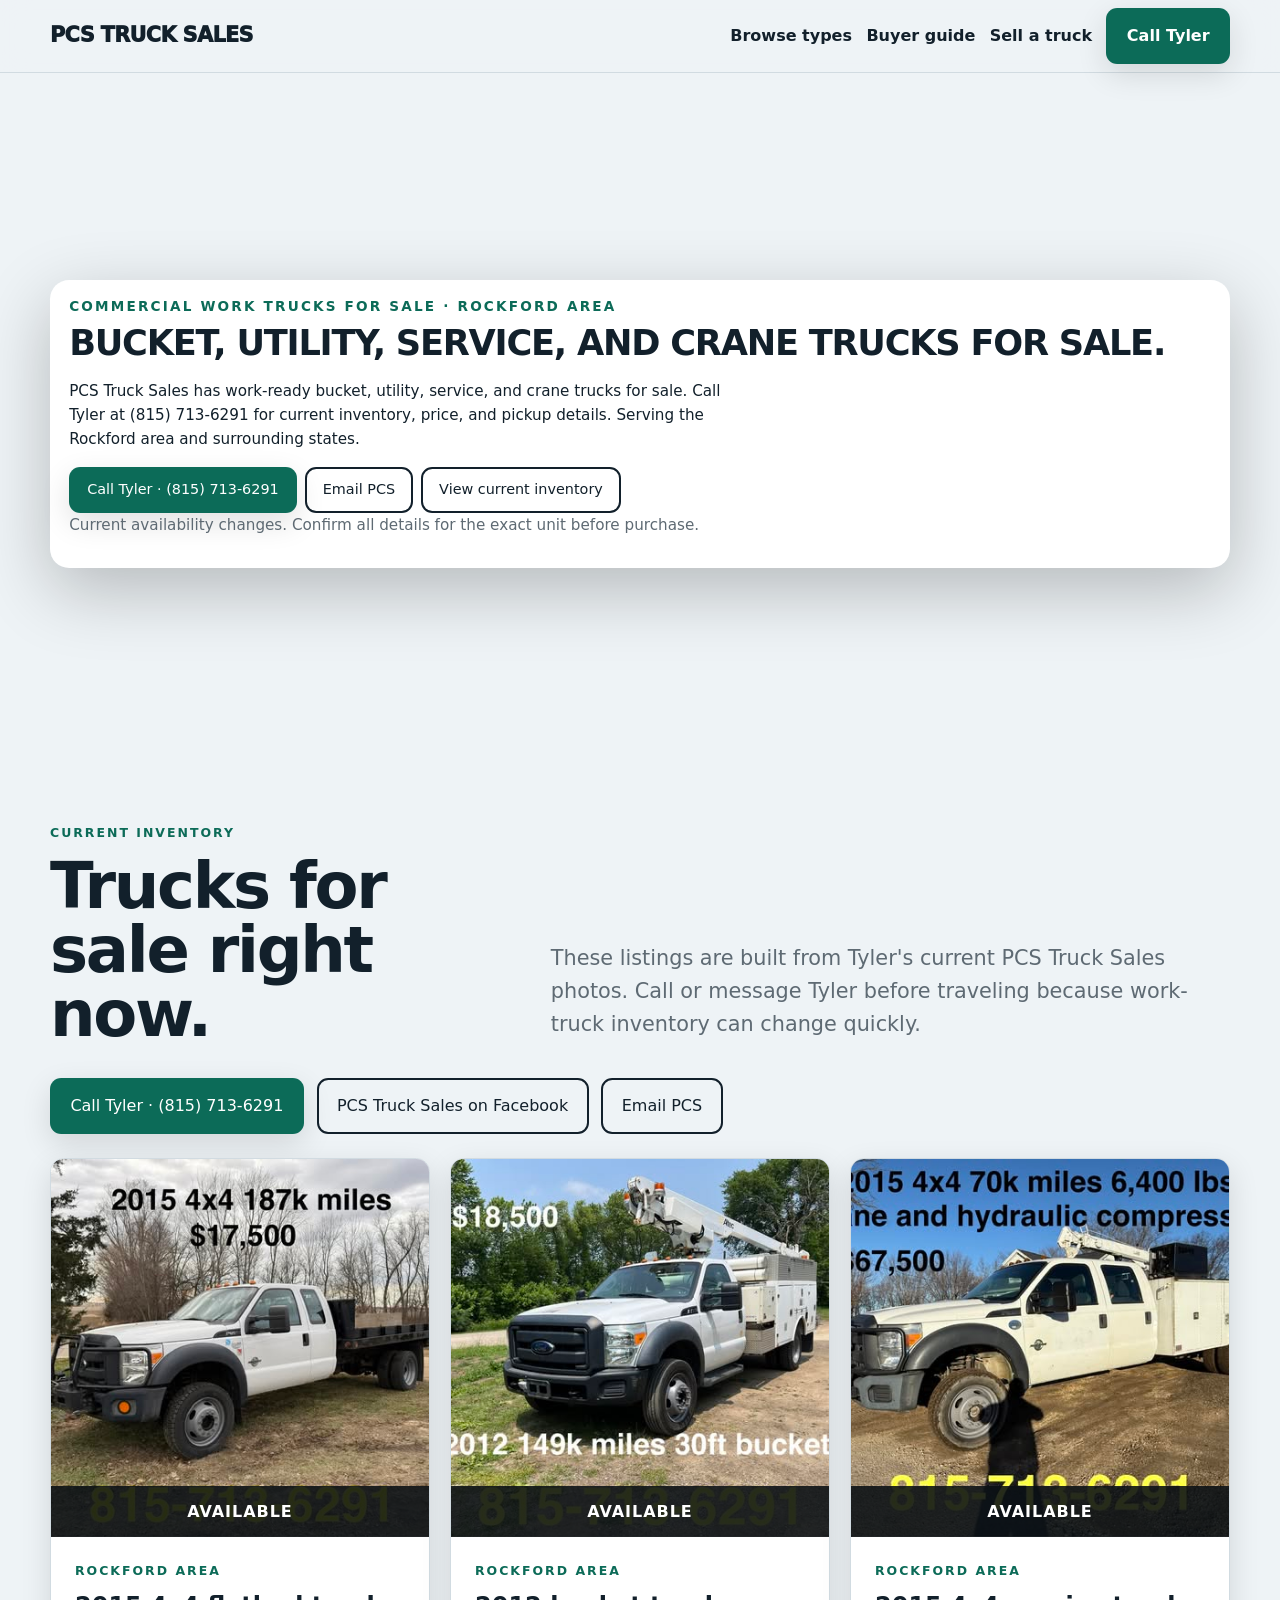
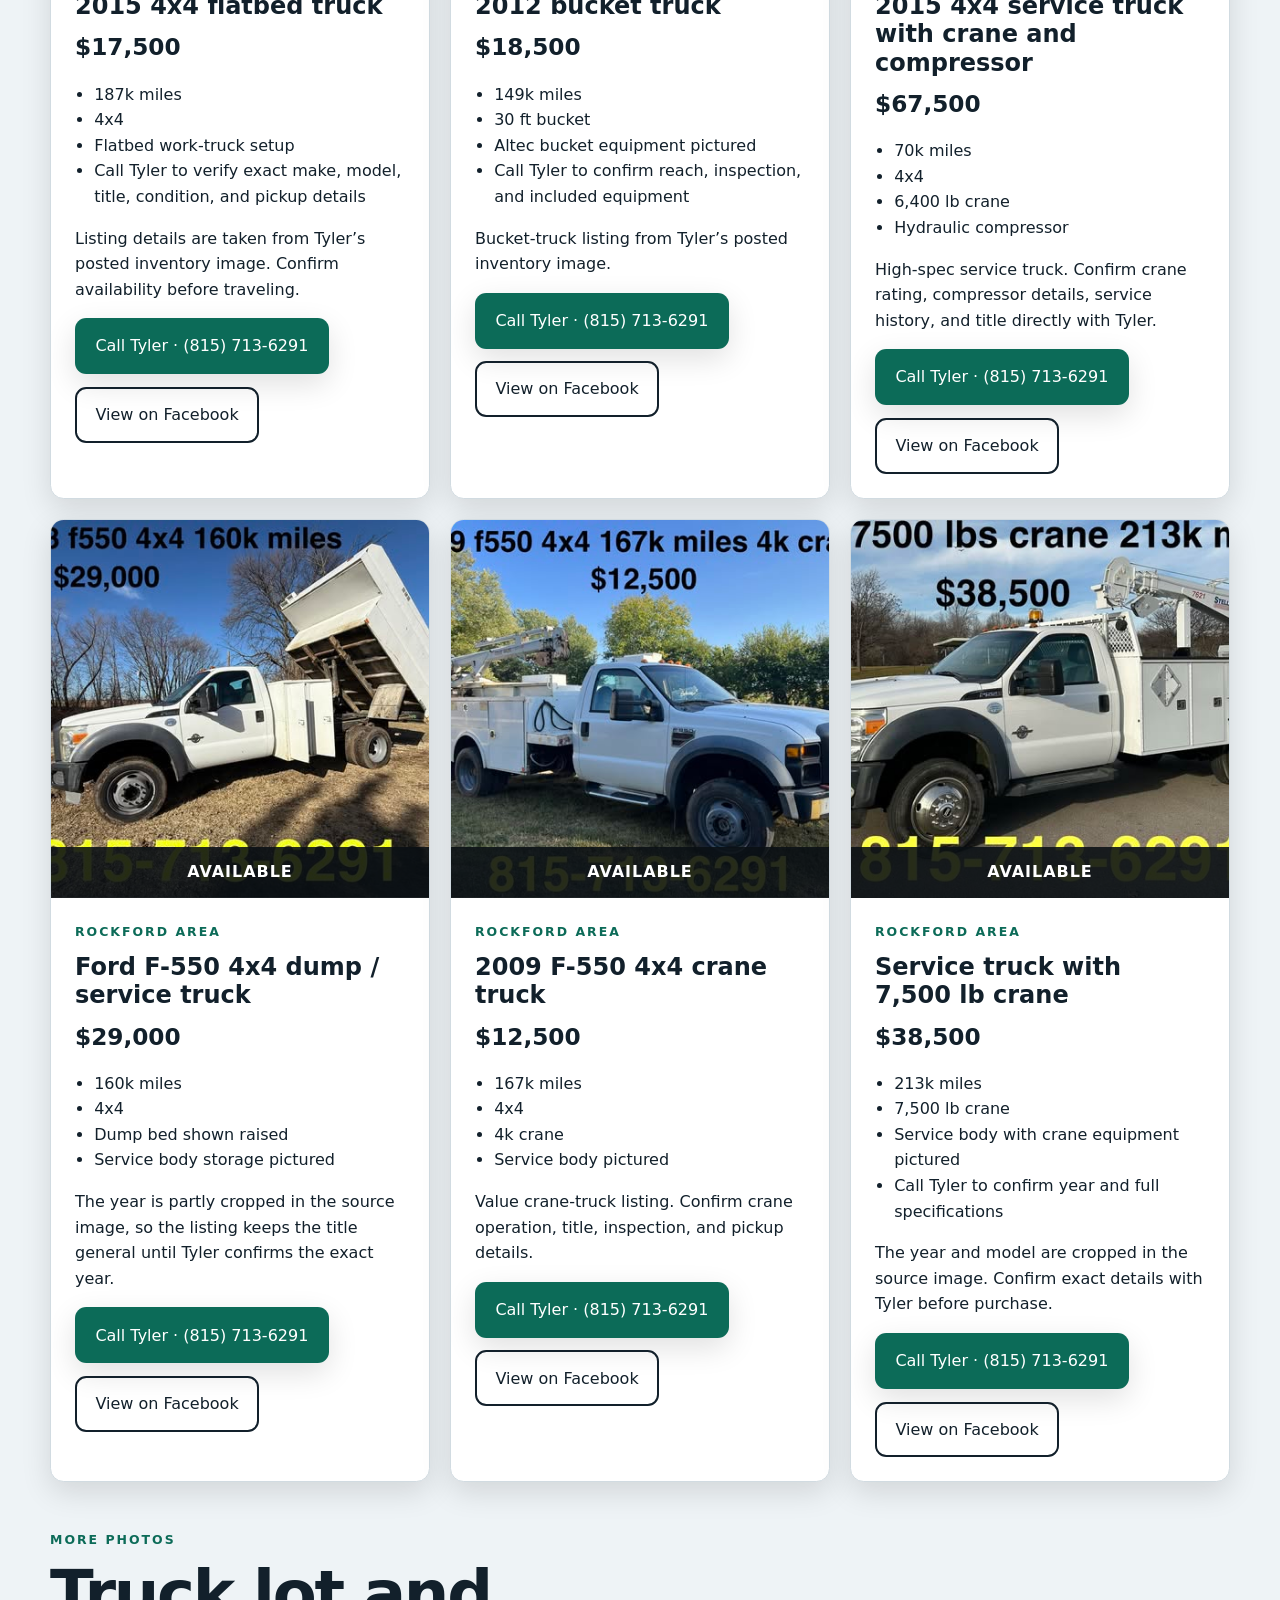
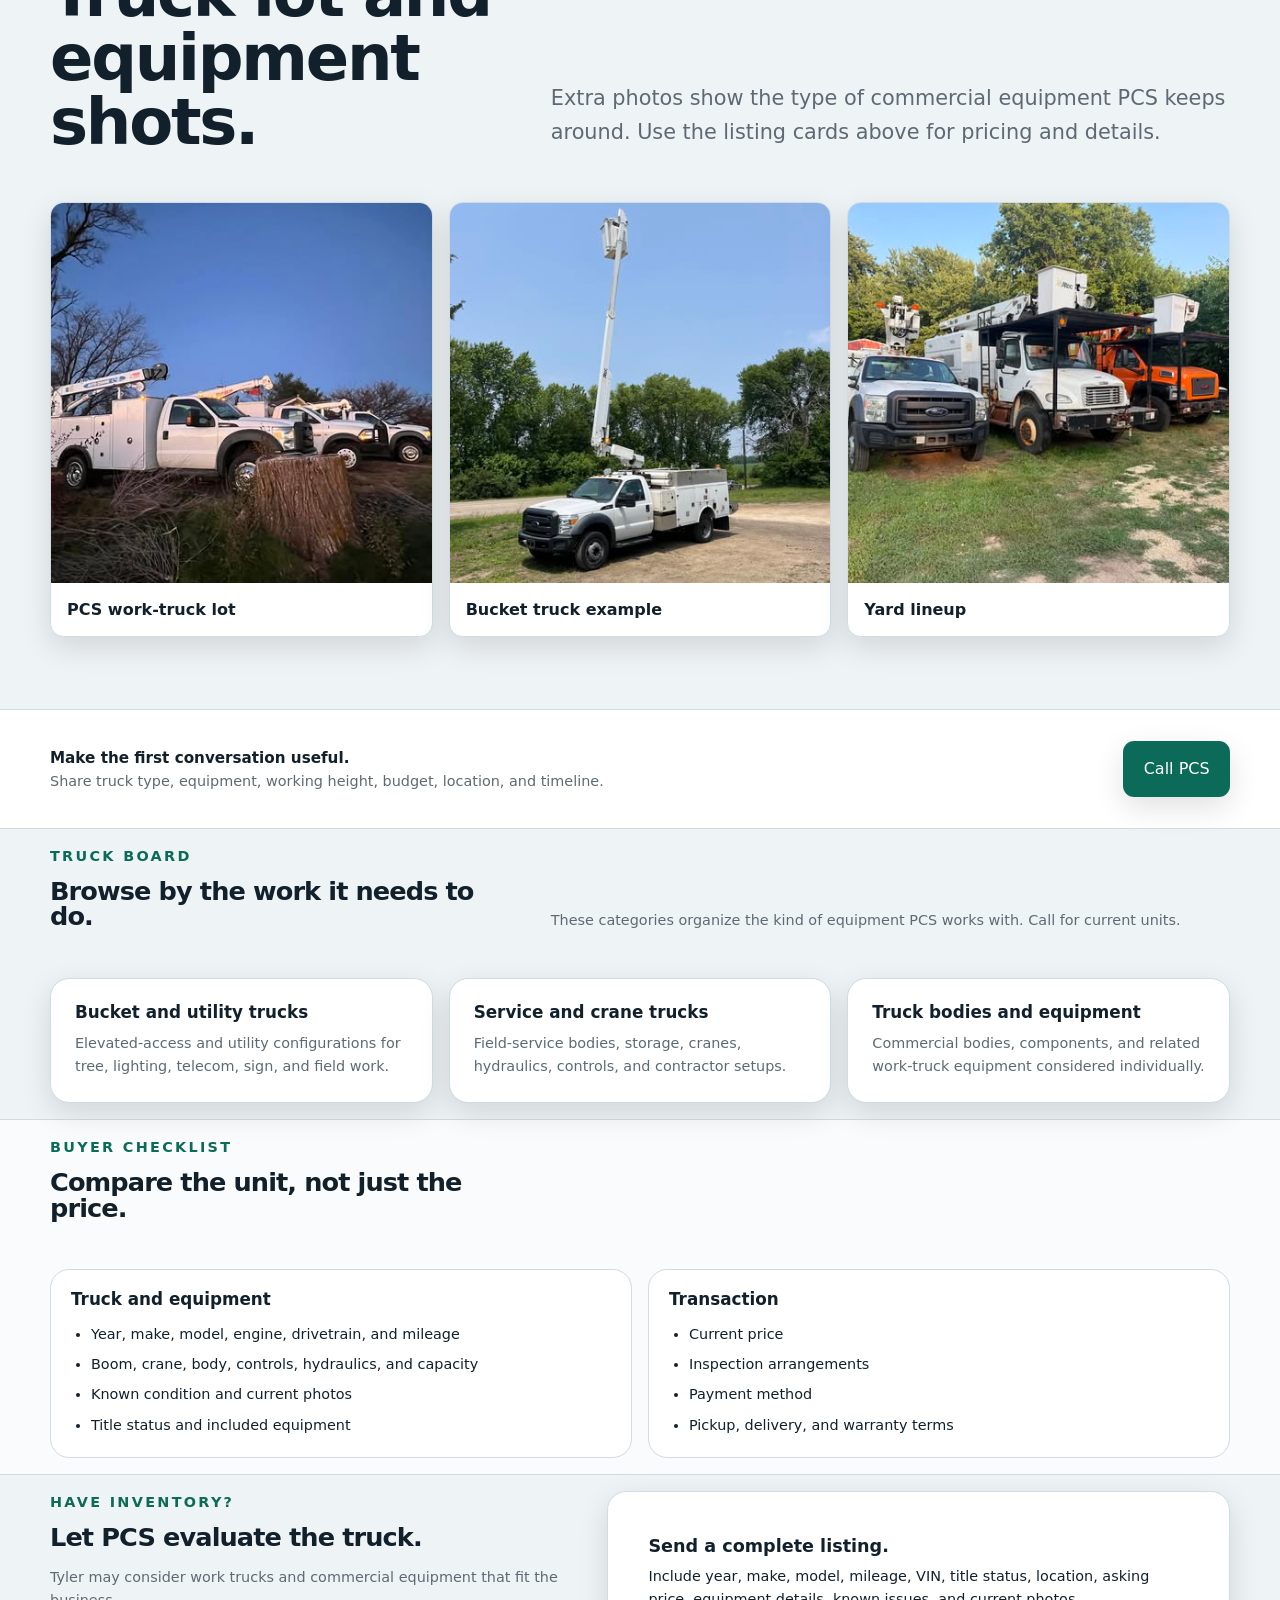
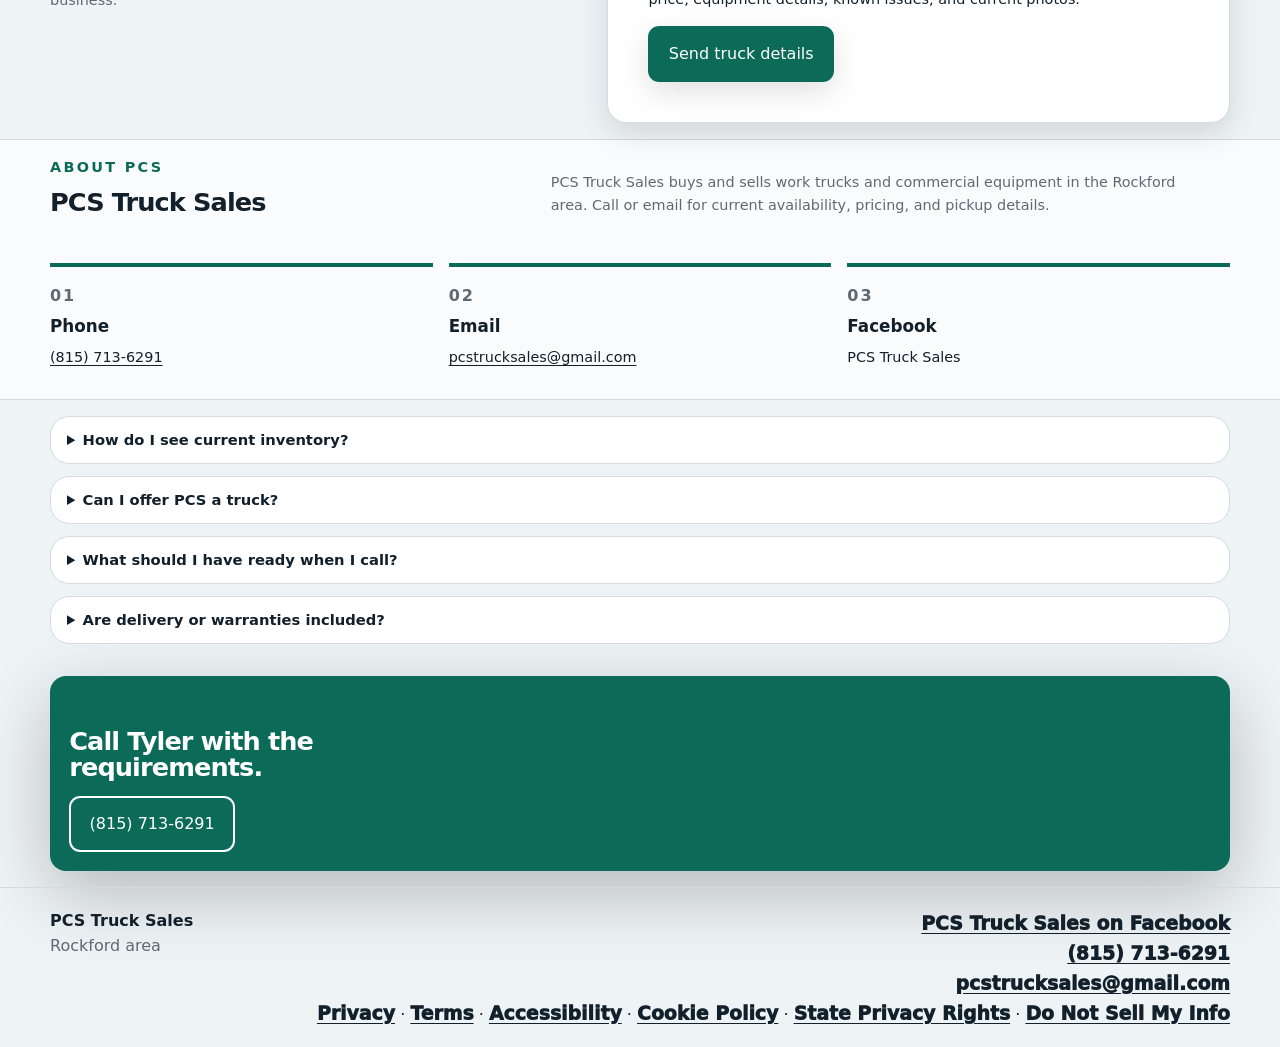
==== commit c69f2865: "Add real state privacy and do-not-sell pages with footer links Created do-not-sell.html and state-pr" ====
--- a/index.html
+++ b/index.html
@@ -1 +1 @@
-<!doctype html><html lang="en"><head><meta charset="utf-8"><meta name="viewport" content="width=device-width,initial-scale=1"><title>PCS Truck Sales | Bucket, Utility, Service & Crane Trucks</title><meta name="description" content="PCS Truck Sales has bucket, utility, service, and crane trucks for sale. Call Tyler at (815) 713-6291. Serving the Rockford area and surrounding states."><meta name="robots" content="index,follow,max-image-preview:large"><meta name="keywords" content="bucket trucks for sale, utility trucks for sale, service trucks for sale, crane trucks for sale, work trucks, commercial trucks, Rockford, Illinois"><meta name="author" content="Tyler Palmer"><meta name="geo.region" content="US-IL"><meta name="geo.placename" content="Rockford, IL"><meta name="theme-color" content="#0c6b58"><link rel="canonical" href="https://bradleymatera.github.io/PCS_LLC/"><link rel="icon" href="assets/favicon.svg" type="image/svg+xml"><meta property="og:type" content="website"><meta property="og:title" content="PCS Truck Sales | Bucket, Utility, Service & Crane Trucks"><meta property="og:description" content="PCS Truck Sales has work-ready trucks for sale. Call Tyler at (815) 713-6291. Serving the Rockford area and surrounding states."><meta property="og:url" content="https://bradleymatera.github.io/PCS_LLC/"><meta property="og:image" content="https://bradleymatera.github.io/PCS_LLC/assets/inventory/pcs/619843164_122156367950919072_2119500145427937326_n.jpg"><meta name="twitter:card" content="summary_large_image"><link rel="stylesheet" href="assets/shared.css"><style>:root{--bg:#eef3f6;--surface:#fff;--text:#12202b;--muted:#5e6a73;--line:#d1dbe1;--accent:#0c6b58;--accent-text:#fff;--focus:#ff8c42}html{color-scheme:light}.site-header{background:rgba(238,243,246,.93)}.hero-grid{background:var(--surface);padding:clamp(1.2rem,4vw,3.5rem);border-radius:2rem;box-shadow:var(--shadow-2)}.card,.about-panel,.checklist article,details{border-radius:1.2rem}.button{border-radius:.7rem}.cta{border-radius:1.5rem}section.hero{padding:.6rem 0}section.hero .hero-grid{grid-template-columns:1fr;padding:1rem 1.2rem;border-radius:1.2rem}section.hero h1{font-size:clamp(1.5rem,4vw,2.2rem)}section.hero .eyebrow{font-size:.85rem}section.hero p{font-size:.95rem}section.hero .hero-art{display:none}section.hero .button-row{flex-wrap:wrap;gap:.5rem}section.hero .button{min-height:44px;padding:.6rem 1rem;font-size:.9rem}.call-strip{padding:.8rem 0}.call-strip .call-grid{gap:1rem}.call-strip strong{font-size:.95rem}.call-strip p{font-size:.9rem}.section:not(.inventory-section):not(.hero){padding:1rem 0}.section:not(.inventory-section):not(.hero) h2{font-size:clamp(1.25rem,2.5vw,1.6rem)}.section:not(.inventory-section):not(.hero) h3{font-size:1.05rem}.section:not(.inventory-section):not(.hero) p,.section:not(.inventory-section):not(.hero) .lead,.section:not(.inventory-section):not(.hero) li{font-size:.9rem}.faq details{padding:.7rem 1rem}.faq summary{font-size:.92rem}.cta{padding:1.2rem;border-radius:1rem}.cta h2{font-size:clamp(1.2rem,2.5vw,1.6rem)}.site-footer{padding:1.2rem 0}</style><script type="application/ld+json">{"@context":"https://schema.org","@type":"Organization","name":"PCS Truck Sales","telephone":"+1-815-713-6291","email":"pcstrucksales@gmail.com","description":"Commercial work-truck buying and sales business serving the Rockford area."}</script></head><body><a class="skip-link" href="#main">Skip to main content</a><header class="site-header"><div class="container nav"><a class="brand" href="./">PCS TRUCK SALES</a><nav class="nav-links"><a href="#trucks">Browse types</a><a href="#buyers">Buyer guide</a><a href="#sellers">Sell a truck</a><a class="button button-primary" href="tel:+18157136291">Call Tyler</a></nav></div></header><main id="main"><section class="hero"><div class="container hero-grid"><div class="hero-copy"><p class="eyebrow">Commercial work trucks for sale · Rockford area</p><h1>Bucket, utility, service, and crane trucks for sale.</h1><p>PCS Truck Sales has work-ready bucket, utility, service, and crane trucks for sale. Call Tyler at (815) 713-6291 for current inventory, price, and pickup details. Serving the Rockford area and surrounding states.</p><div class="button-row"><a class="button button-primary" href="tel:+18157136291">Call Tyler · (815) 713-6291</a><a class="button button-secondary" href="mailto:pcstrucksales@gmail.com">Email PCS</a><a class="button button-secondary" href="#inventory">View current inventory</a></div><p class="muted">Current availability changes. Confirm all details for the exact unit before purchase.</p></div><div class="hero-art"><img src="assets/bucket-truck.svg" width="900" height="420" alt="Commercial bucket truck illustration"></div></div></section><section class="call-strip"><div class="container call-grid"><div><strong>Make the first conversation useful.</strong><p>Share truck type, equipment, working height, budget, location, and timeline.</p></div><a class="button button-primary" href="tel:+18157136291">Call PCS</a></div></section><section class="section" id="trucks"><div class="container"><div class="section-head"><div><p class="eyebrow">Truck board</p><h2>Browse by the work it needs to do.</h2></div><p class="lead">These categories organize the kind of equipment PCS works with. Call for current units.</p></div><div class="cards"><article class="card"><h3>Bucket and utility trucks</h3><p>Elevated-access and utility configurations for tree, lighting, telecom, sign, and field work.</p></article><article class="card"><h3>Service and crane trucks</h3><p>Field-service bodies, storage, cranes, hydraulics, controls, and contractor setups.</p></article><article class="card"><h3>Truck bodies and equipment</h3><p>Commercial bodies, components, and related work-truck equipment considered individually.</p></article></div></div></section><section class="section section-alt" id="buyers"><div class="container"><div class="section-head"><div><p class="eyebrow">Buyer checklist</p><h2>Compare the unit, not just the price.</h2></div></div><div class="checklist"><article><h3>Truck and equipment</h3><ul><li>Year, make, model, engine, drivetrain, and mileage</li><li>Boom, crane, body, controls, hydraulics, and capacity</li><li>Known condition and current photos</li><li>Title status and included equipment</li></ul></article><article><h3>Transaction</h3><ul><li>Current price</li><li>Inspection arrangements</li><li>Payment method</li><li>Pickup, delivery, and warranty terms</li></ul></article></div></div></section><section class="section" id="sellers"><div class="container about-grid"><div><p class="eyebrow">Have inventory?</p><h2>Let PCS evaluate the truck.</h2><p class="lead">Tyler may consider work trucks and commercial equipment that fit the business.</p></div><div class="about-panel"><strong>Send a complete listing.</strong><p>Include year, make, model, mileage, VIN, title status, location, asking price, equipment details, known issues, and current photos.</p><a class="button button-primary" href="mailto:pcstrucksales@gmail.com?subject=Truck%20for%20sale">Send truck details</a></div></div></section><section class="section section-alt"><div class="container"><div class="section-head"><div><p class="eyebrow">About PCS</p><h2>PCS Truck Sales</h2></div><p class="lead">PCS Truck Sales buys and sells work trucks and commercial equipment in the Rockford area. Call or email for current availability, pricing, and pickup details.</p></div><div class="process"><article><h3>Phone</h3><p><a href="tel:+18157136291">(815) 713-6291</a></p></article><article><h3>Email</h3><p><a href="mailto:pcstrucksales@gmail.com">pcstrucksales@gmail.com</a></p></article><article><h3>Facebook</h3><p>PCS Truck Sales</p></article></div></div></section><section class="section"><div class="container"><div class="faq"><details><summary>How do I see current inventory?</summary><p>The listings below are updated manually. Call or email to confirm availability, condition, and pickup details before traveling.</p></details><details><summary>Can I offer PCS a truck?</summary><p>Yes. Send the complete truck information and photos for review.</p></details><details><summary>What should I have ready when I call?</summary><p>Year, make, model, budget, timeline, and the work the truck must do. Photos and VIN help if you are selling.</p></details><details><summary>Are delivery or warranties included?</summary><p>Do not assume they are included. Confirm all terms for the specific truck.</p></details></div></div></section><section class="section"><div class="container"><div class="cta"><p class="eyebrow">Ready to talk trucks?</p><h2>Call Tyler with the requirements.</h2><a class="button button-secondary" href="tel:+18157136291">(815) 713-6291</a></div></div></section></main><footer class="site-footer"><div class="container footer-grid"><div><strong>PCS Truck Sales</strong><div class="muted">Rockford area</div></div><div class="footer-contact"><a href="tel:+18157136291">(815) 713-6291</a><div><a href="mailto:pcstrucksales@gmail.com">pcstrucksales@gmail.com</a></div><div><a href="privacy.html">Privacy</a> · <a href="terms.html">Terms</a> · <a href="accessibility.html">Accessibility</a> · <a href="cookies.html">Cookie Policy</a></div></div></div></footer><div class="mobile-call"><a class="button button-primary" href="tel:+18157136291">Call Tyler</a></div><script src="assets/site.js?v=2"></script></body></html>+<!doctype html><html lang="en"><head><meta charset="utf-8"><meta name="viewport" content="width=device-width,initial-scale=1"><title>PCS Truck Sales | Bucket, Utility, Service & Crane Trucks</title><meta name="description" content="PCS Truck Sales has bucket, utility, service, and crane trucks for sale. Call Tyler at (815) 713-6291. Serving the Rockford area and surrounding states."><meta name="robots" content="index,follow,max-image-preview:large"><meta name="keywords" content="bucket trucks for sale, utility trucks for sale, service trucks for sale, crane trucks for sale, work trucks, commercial trucks, Rockford, Illinois"><meta name="author" content="Tyler Palmer"><meta name="geo.region" content="US-IL"><meta name="geo.placename" content="Rockford, IL"><meta name="theme-color" content="#0c6b58"><link rel="canonical" href="https://bradleymatera.github.io/PCS_LLC/"><link rel="icon" href="assets/favicon.svg" type="image/svg+xml"><meta property="og:type" content="website"><meta property="og:title" content="PCS Truck Sales | Bucket, Utility, Service & Crane Trucks"><meta property="og:description" content="PCS Truck Sales has work-ready trucks for sale. Call Tyler at (815) 713-6291. Serving the Rockford area and surrounding states."><meta property="og:url" content="https://bradleymatera.github.io/PCS_LLC/"><meta property="og:image" content="https://bradleymatera.github.io/PCS_LLC/assets/inventory/pcs/619843164_122156367950919072_2119500145427937326_n.jpg"><meta name="twitter:card" content="summary_large_image"><link rel="stylesheet" href="assets/shared.css"><style>:root{--bg:#eef3f6;--surface:#fff;--text:#12202b;--muted:#5e6a73;--line:#d1dbe1;--accent:#0c6b58;--accent-text:#fff;--focus:#ff8c42}html{color-scheme:light}.site-header{background:rgba(238,243,246,.93)}.hero-grid{background:var(--surface);padding:clamp(1.2rem,4vw,3.5rem);border-radius:2rem;box-shadow:var(--shadow-2)}.card,.about-panel,.checklist article,details{border-radius:1.2rem}.button{border-radius:.7rem}.cta{border-radius:1.5rem}section.hero{padding:.6rem 0}section.hero .hero-grid{grid-template-columns:1fr;padding:1rem 1.2rem;border-radius:1.2rem}section.hero h1{font-size:clamp(1.5rem,4vw,2.2rem)}section.hero .eyebrow{font-size:.85rem}section.hero p{font-size:.95rem}section.hero .hero-art{display:none}section.hero .button-row{flex-wrap:wrap;gap:.5rem}section.hero .button{min-height:44px;padding:.6rem 1rem;font-size:.9rem}.call-strip{padding:.8rem 0}.call-strip .call-grid{gap:1rem}.call-strip strong{font-size:.95rem}.call-strip p{font-size:.9rem}.section:not(.inventory-section):not(.hero){padding:1rem 0}.section:not(.inventory-section):not(.hero) h2{font-size:clamp(1.25rem,2.5vw,1.6rem)}.section:not(.inventory-section):not(.hero) h3{font-size:1.05rem}.section:not(.inventory-section):not(.hero) p,.section:not(.inventory-section):not(.hero) .lead,.section:not(.inventory-section):not(.hero) li{font-size:.9rem}.faq details{padding:.7rem 1rem}.faq summary{font-size:.92rem}.cta{padding:1.2rem;border-radius:1rem}.cta h2{font-size:clamp(1.2rem,2.5vw,1.6rem)}.site-footer{padding:1.2rem 0}</style><script type="application/ld+json">{"@context":"https://schema.org","@type":"Organization","name":"PCS Truck Sales","telephone":"+1-815-713-6291","email":"pcstrucksales@gmail.com","description":"Commercial work-truck buying and sales business serving the Rockford area."}</script></head><body><a class="skip-link" href="#main">Skip to main content</a><header class="site-header"><div class="container nav"><a class="brand" href="./">PCS TRUCK SALES</a><nav class="nav-links"><a href="#trucks">Browse types</a><a href="#buyers">Buyer guide</a><a href="#sellers">Sell a truck</a><a class="button button-primary" href="tel:+18157136291">Call Tyler</a></nav></div></header><main id="main"><section class="hero"><div class="container hero-grid"><div class="hero-copy"><p class="eyebrow">Commercial work trucks for sale · Rockford area</p><h1>Bucket, utility, service, and crane trucks for sale.</h1><p>PCS Truck Sales has work-ready bucket, utility, service, and crane trucks for sale. Call Tyler at (815) 713-6291 for current inventory, price, and pickup details. Serving the Rockford area and surrounding states.</p><div class="button-row"><a class="button button-primary" href="tel:+18157136291">Call Tyler · (815) 713-6291</a><a class="button button-secondary" href="mailto:pcstrucksales@gmail.com">Email PCS</a><a class="button button-secondary" href="#inventory">View current inventory</a></div><p class="muted">Current availability changes. Confirm all details for the exact unit before purchase.</p></div><div class="hero-art"><img src="assets/bucket-truck.svg" width="900" height="420" alt="Commercial bucket truck illustration"></div></div></section><section class="call-strip"><div class="container call-grid"><div><strong>Make the first conversation useful.</strong><p>Share truck type, equipment, working height, budget, location, and timeline.</p></div><a class="button button-primary" href="tel:+18157136291">Call PCS</a></div></section><section class="section" id="trucks"><div class="container"><div class="section-head"><div><p class="eyebrow">Truck board</p><h2>Browse by the work it needs to do.</h2></div><p class="lead">These categories organize the kind of equipment PCS works with. Call for current units.</p></div><div class="cards"><article class="card"><h3>Bucket and utility trucks</h3><p>Elevated-access and utility configurations for tree, lighting, telecom, sign, and field work.</p></article><article class="card"><h3>Service and crane trucks</h3><p>Field-service bodies, storage, cranes, hydraulics, controls, and contractor setups.</p></article><article class="card"><h3>Truck bodies and equipment</h3><p>Commercial bodies, components, and related work-truck equipment considered individually.</p></article></div></div></section><section class="section section-alt" id="buyers"><div class="container"><div class="section-head"><div><p class="eyebrow">Buyer checklist</p><h2>Compare the unit, not just the price.</h2></div></div><div class="checklist"><article><h3>Truck and equipment</h3><ul><li>Year, make, model, engine, drivetrain, and mileage</li><li>Boom, crane, body, controls, hydraulics, and capacity</li><li>Known condition and current photos</li><li>Title status and included equipment</li></ul></article><article><h3>Transaction</h3><ul><li>Current price</li><li>Inspection arrangements</li><li>Payment method</li><li>Pickup, delivery, and warranty terms</li></ul></article></div></div></section><section class="section" id="sellers"><div class="container about-grid"><div><p class="eyebrow">Have inventory?</p><h2>Let PCS evaluate the truck.</h2><p class="lead">Tyler may consider work trucks and commercial equipment that fit the business.</p></div><div class="about-panel"><strong>Send a complete listing.</strong><p>Include year, make, model, mileage, VIN, title status, location, asking price, equipment details, known issues, and current photos.</p><a class="button button-primary" href="mailto:pcstrucksales@gmail.com?subject=Truck%20for%20sale">Send truck details</a></div></div></section><section class="section section-alt"><div class="container"><div class="section-head"><div><p class="eyebrow">About PCS</p><h2>PCS Truck Sales</h2></div><p class="lead">PCS Truck Sales buys and sells work trucks and commercial equipment in the Rockford area. Call or email for current availability, pricing, and pickup details.</p></div><div class="process"><article><h3>Phone</h3><p><a href="tel:+18157136291">(815) 713-6291</a></p></article><article><h3>Email</h3><p><a href="mailto:pcstrucksales@gmail.com">pcstrucksales@gmail.com</a></p></article><article><h3>Facebook</h3><p>PCS Truck Sales</p></article></div></div></section><section class="section"><div class="container"><div class="faq"><details><summary>How do I see current inventory?</summary><p>The listings below are updated manually. Call or email to confirm availability, condition, and pickup details before traveling.</p></details><details><summary>Can I offer PCS a truck?</summary><p>Yes. Send the complete truck information and photos for review.</p></details><details><summary>What should I have ready when I call?</summary><p>Year, make, model, budget, timeline, and the work the truck must do. Photos and VIN help if you are selling.</p></details><details><summary>Are delivery or warranties included?</summary><p>Do not assume they are included. Confirm all terms for the specific truck.</p></details></div></div></section><section class="section"><div class="container"><div class="cta"><p class="eyebrow">Ready to talk trucks?</p><h2>Call Tyler with the requirements.</h2><a class="button button-secondary" href="tel:+18157136291">(815) 713-6291</a></div></div></section></main><footer class="site-footer"><div class="container footer-grid"><div><strong>PCS Truck Sales</strong><div class="muted">Rockford area</div></div><div class="footer-contact"><a href="tel:+18157136291">(815) 713-6291</a><div><a href="mailto:pcstrucksales@gmail.com">pcstrucksales@gmail.com</a></div><div><a href="privacy.html">Privacy</a> · <a href="terms.html">Terms</a> · <a href="accessibility.html">Accessibility</a> · <a href="cookies.html">Cookie Policy</a> · <a href="state-privacy.html">State Privacy Rights</a> · <a href="do-not-sell.html">Do Not Sell My Info</a></div></div></div></footer><div class="mobile-call"><a class="button button-primary" href="tel:+18157136291">Call Tyler</a></div><script src="assets/site.js?v=2"></script></body></html>
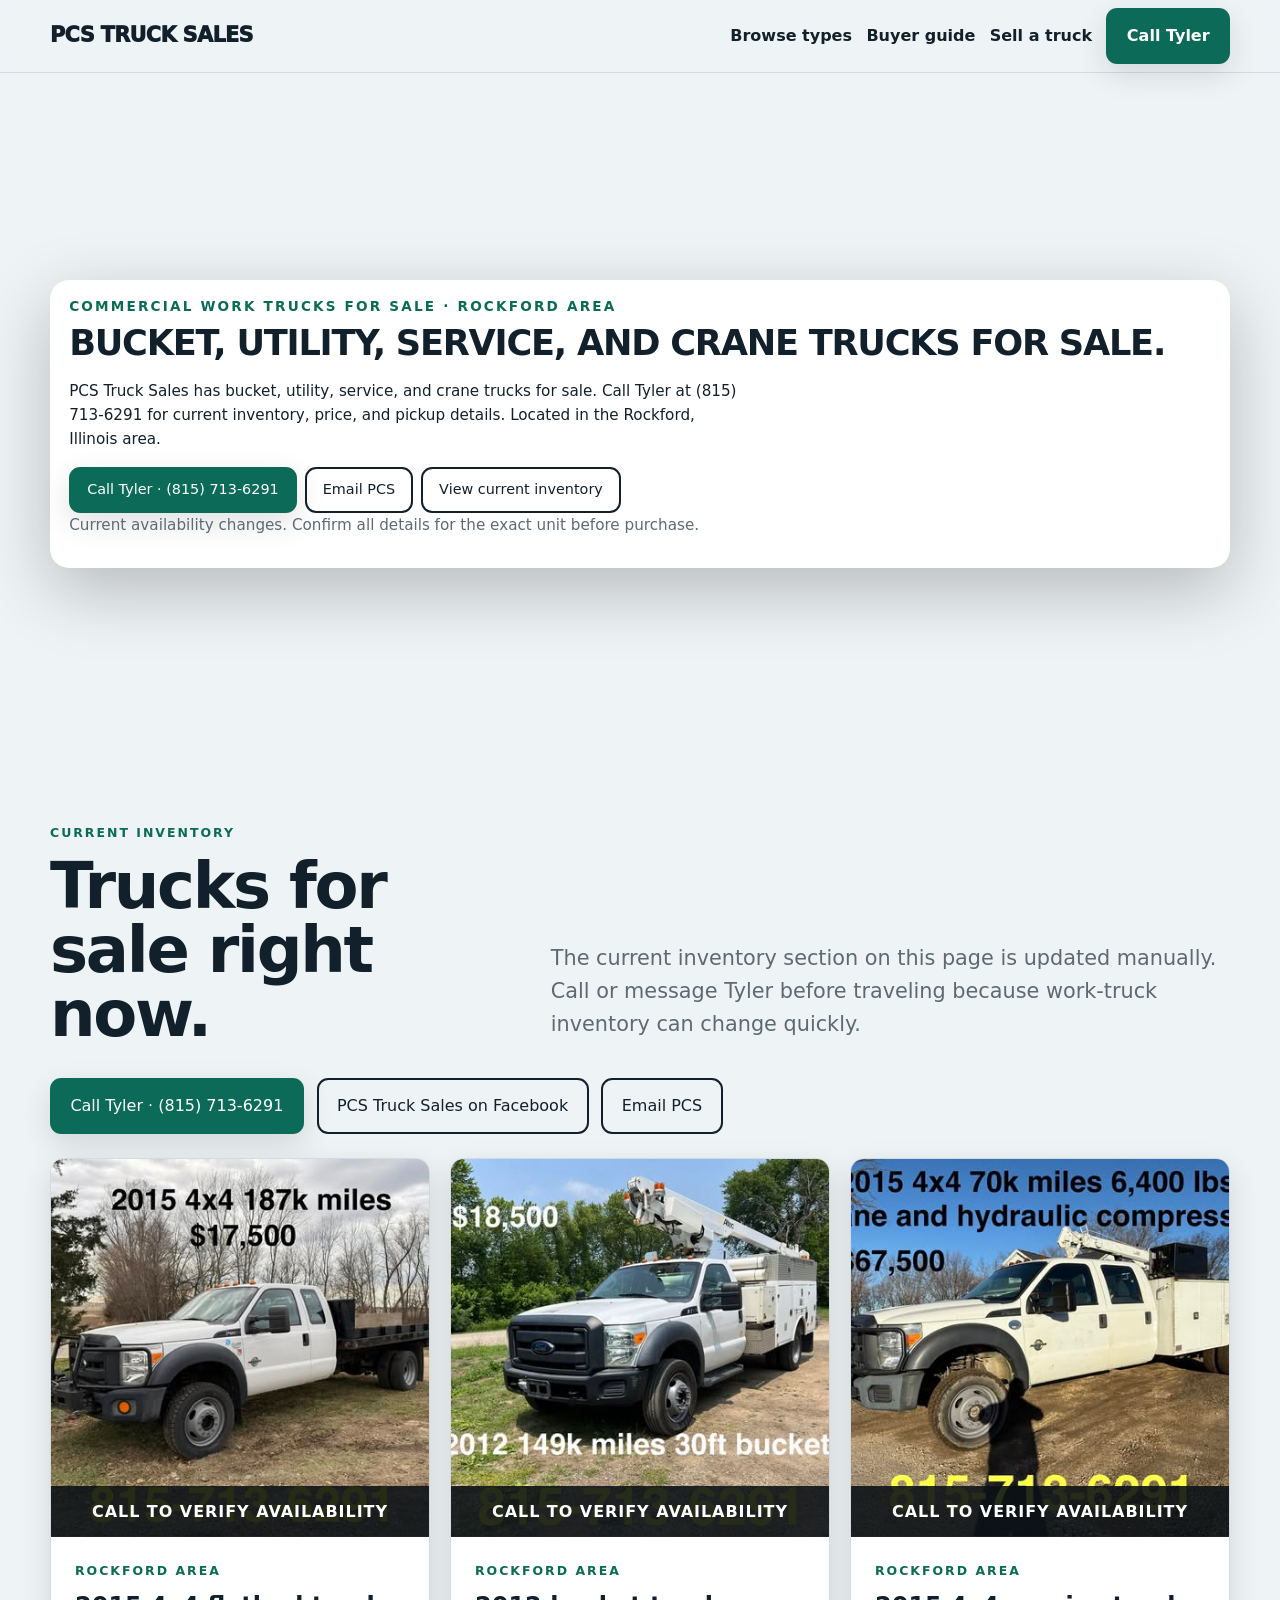
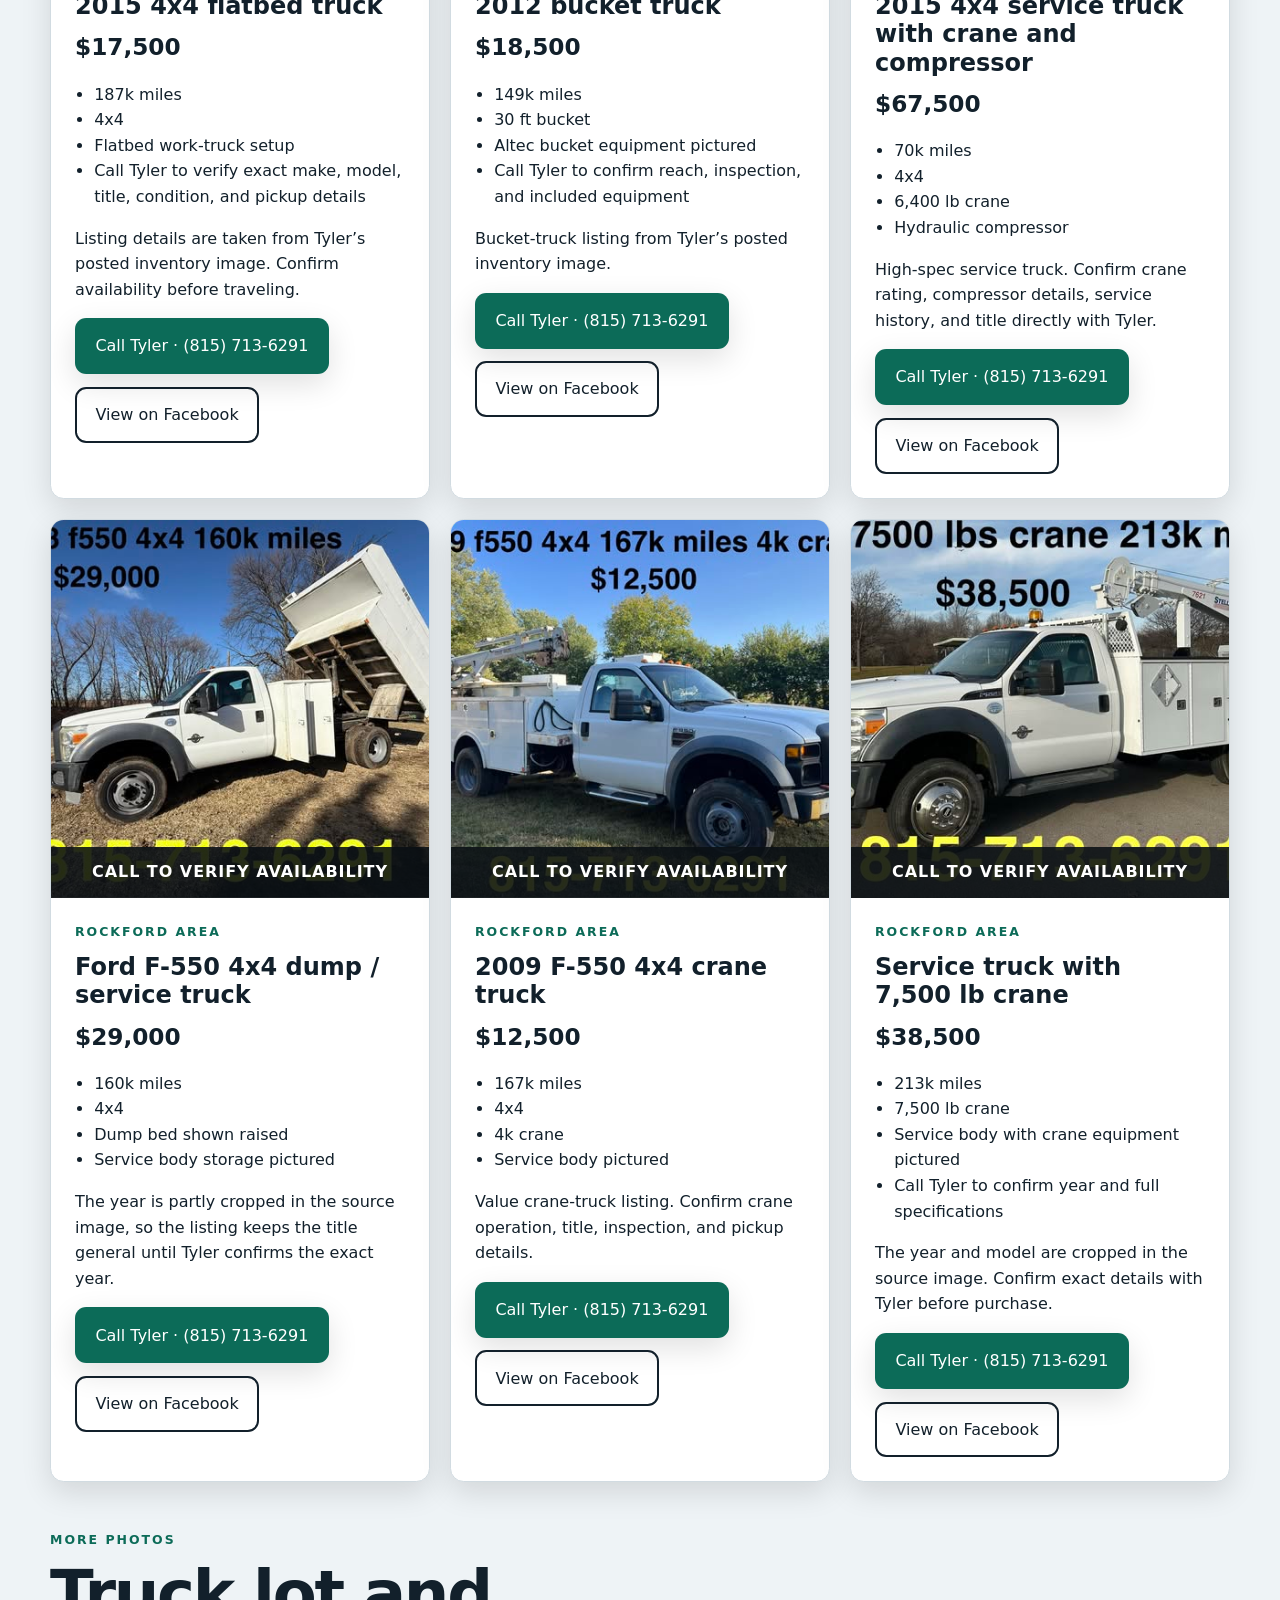
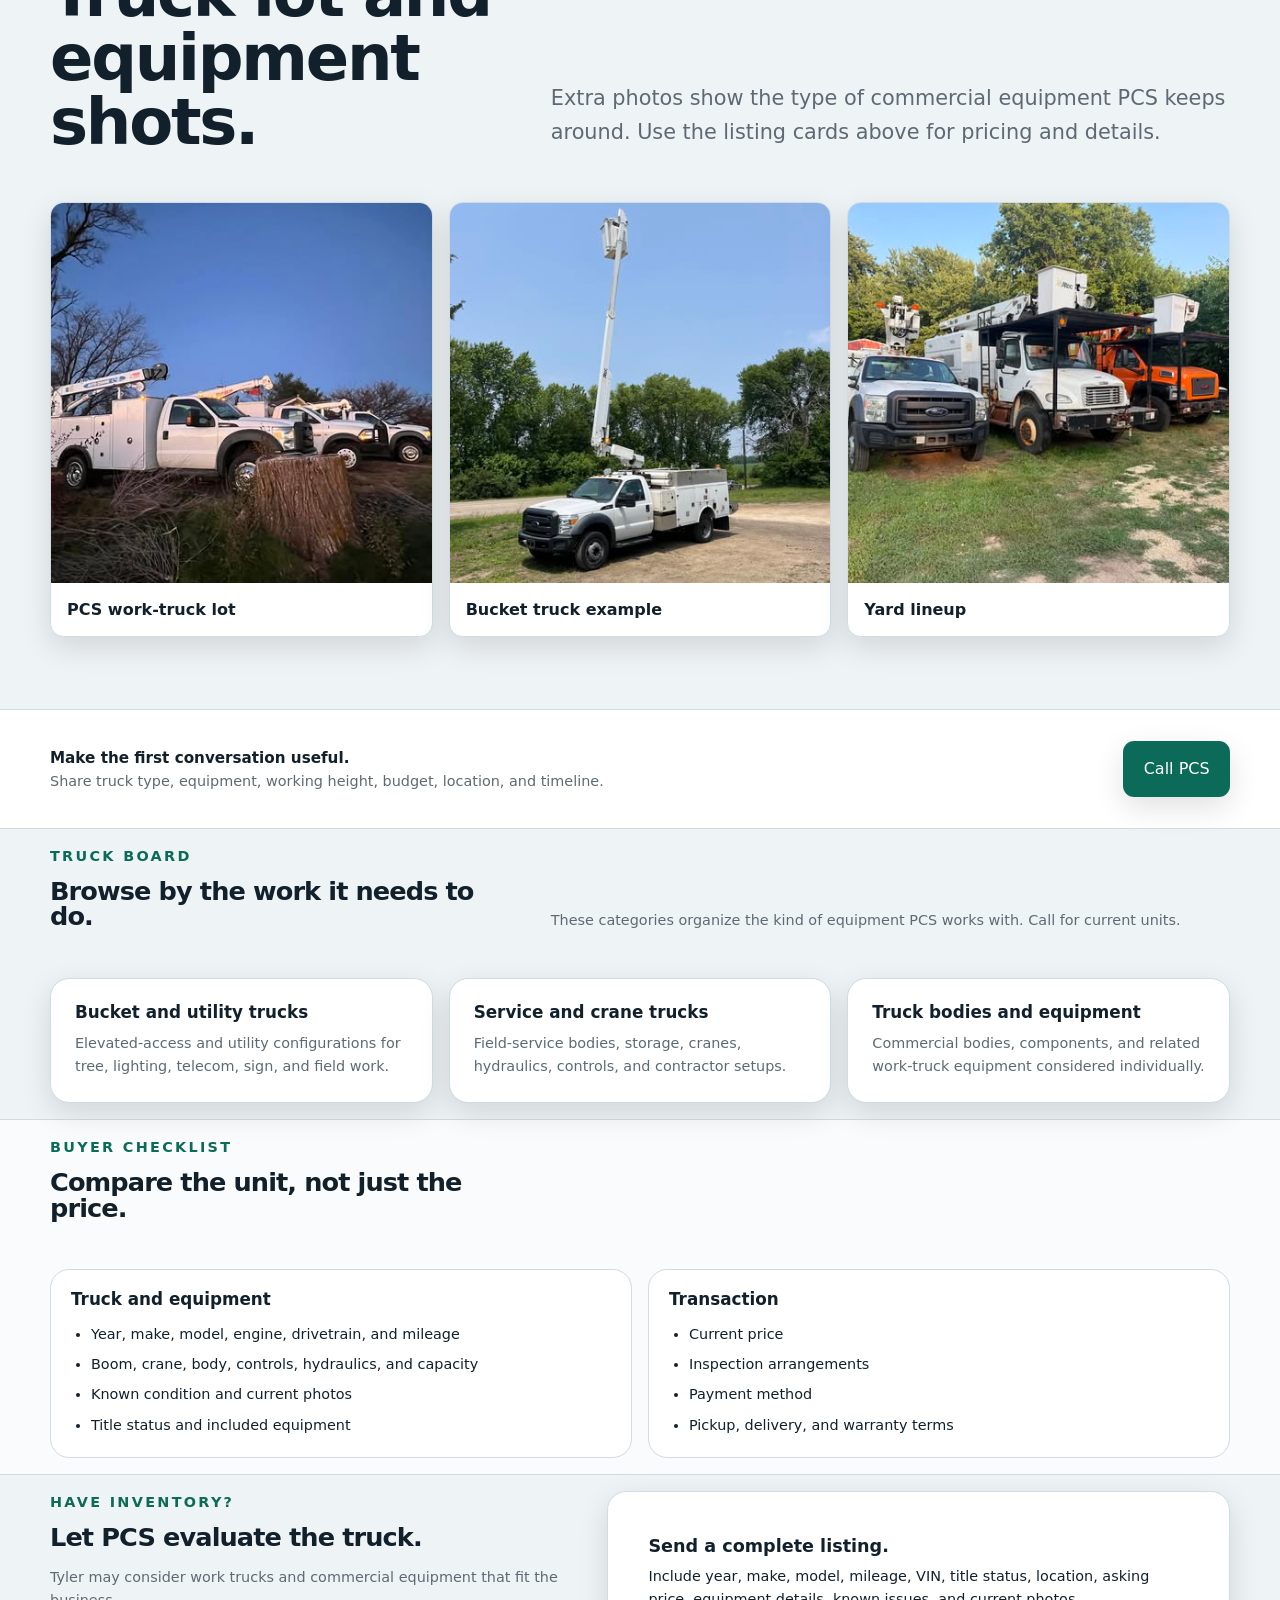
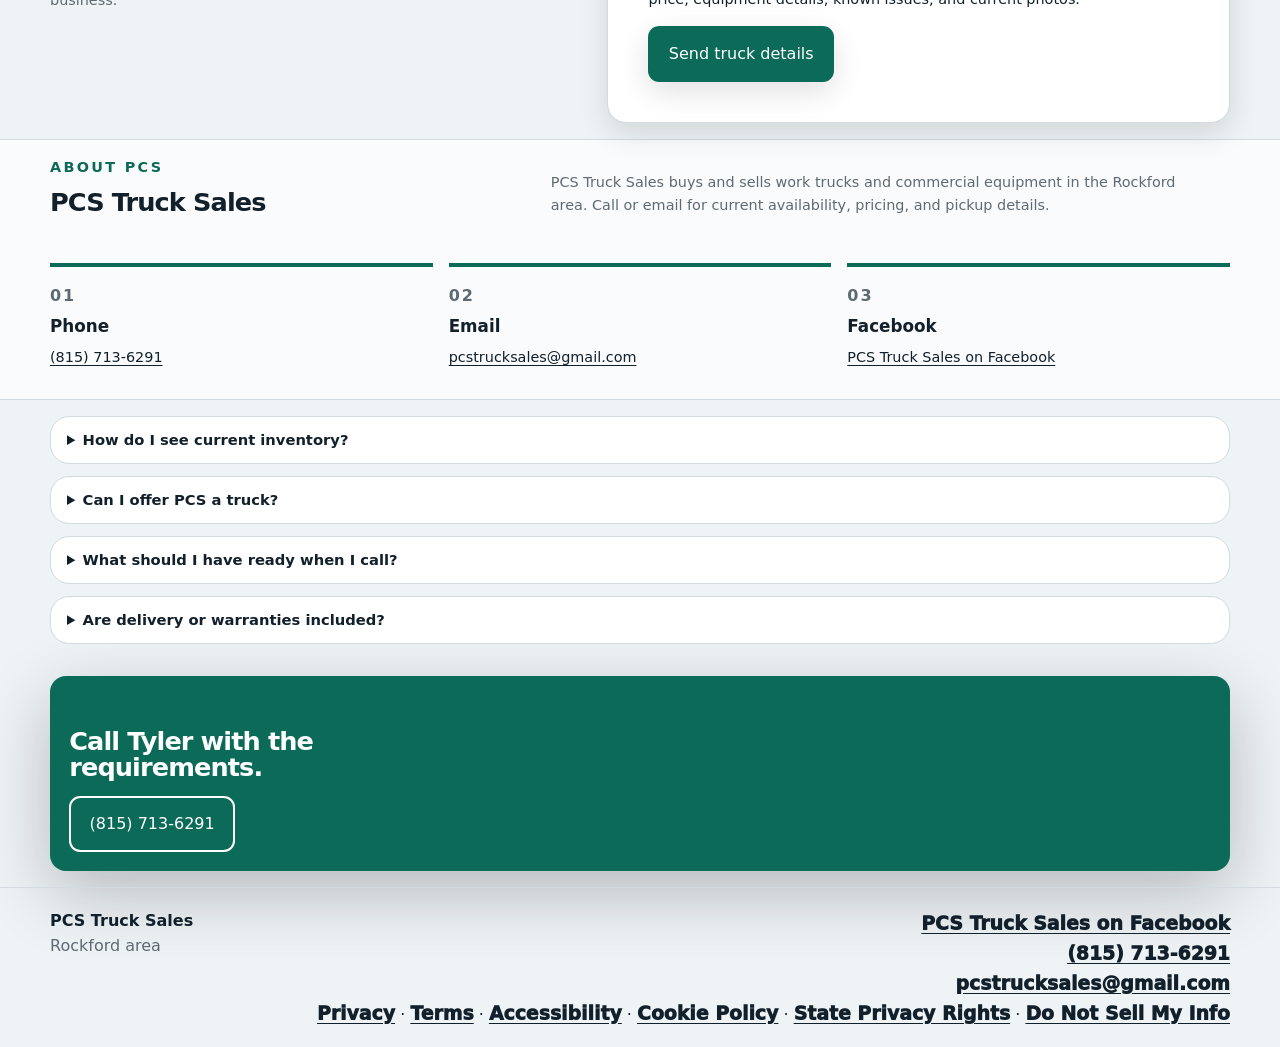
==== commit d35b717f: "Audit P0 cleanup: remove internal content, add verification dates, fix claims and SEO conflicts - Re" ====
--- a/index.html
+++ b/index.html
@@ -1 +1 @@
-<!doctype html><html lang="en"><head><meta charset="utf-8"><meta name="viewport" content="width=device-width,initial-scale=1"><title>PCS Truck Sales | Bucket, Utility, Service & Crane Trucks</title><meta name="description" content="PCS Truck Sales has bucket, utility, service, and crane trucks for sale. Call Tyler at (815) 713-6291. Serving the Rockford area and surrounding states."><meta name="robots" content="index,follow,max-image-preview:large"><meta name="keywords" content="bucket trucks for sale, utility trucks for sale, service trucks for sale, crane trucks for sale, work trucks, commercial trucks, Rockford, Illinois"><meta name="author" content="Tyler Palmer"><meta name="geo.region" content="US-IL"><meta name="geo.placename" content="Rockford, IL"><meta name="theme-color" content="#0c6b58"><link rel="canonical" href="https://bradleymatera.github.io/PCS_LLC/"><link rel="icon" href="assets/favicon.svg" type="image/svg+xml"><meta property="og:type" content="website"><meta property="og:title" content="PCS Truck Sales | Bucket, Utility, Service & Crane Trucks"><meta property="og:description" content="PCS Truck Sales has work-ready trucks for sale. Call Tyler at (815) 713-6291. Serving the Rockford area and surrounding states."><meta property="og:url" content="https://bradleymatera.github.io/PCS_LLC/"><meta property="og:image" content="https://bradleymatera.github.io/PCS_LLC/assets/inventory/pcs/619843164_122156367950919072_2119500145427937326_n.jpg"><meta name="twitter:card" content="summary_large_image"><link rel="stylesheet" href="assets/shared.css"><style>:root{--bg:#eef3f6;--surface:#fff;--text:#12202b;--muted:#5e6a73;--line:#d1dbe1;--accent:#0c6b58;--accent-text:#fff;--focus:#ff8c42}html{color-scheme:light}.site-header{background:rgba(238,243,246,.93)}.hero-grid{background:var(--surface);padding:clamp(1.2rem,4vw,3.5rem);border-radius:2rem;box-shadow:var(--shadow-2)}.card,.about-panel,.checklist article,details{border-radius:1.2rem}.button{border-radius:.7rem}.cta{border-radius:1.5rem}section.hero{padding:.6rem 0}section.hero .hero-grid{grid-template-columns:1fr;padding:1rem 1.2rem;border-radius:1.2rem}section.hero h1{font-size:clamp(1.5rem,4vw,2.2rem)}section.hero .eyebrow{font-size:.85rem}section.hero p{font-size:.95rem}section.hero .hero-art{display:none}section.hero .button-row{flex-wrap:wrap;gap:.5rem}section.hero .button{min-height:44px;padding:.6rem 1rem;font-size:.9rem}.call-strip{padding:.8rem 0}.call-strip .call-grid{gap:1rem}.call-strip strong{font-size:.95rem}.call-strip p{font-size:.9rem}.section:not(.inventory-section):not(.hero){padding:1rem 0}.section:not(.inventory-section):not(.hero) h2{font-size:clamp(1.25rem,2.5vw,1.6rem)}.section:not(.inventory-section):not(.hero) h3{font-size:1.05rem}.section:not(.inventory-section):not(.hero) p,.section:not(.inventory-section):not(.hero) .lead,.section:not(.inventory-section):not(.hero) li{font-size:.9rem}.faq details{padding:.7rem 1rem}.faq summary{font-size:.92rem}.cta{padding:1.2rem;border-radius:1rem}.cta h2{font-size:clamp(1.2rem,2.5vw,1.6rem)}.site-footer{padding:1.2rem 0}</style><script type="application/ld+json">{"@context":"https://schema.org","@type":"Organization","name":"PCS Truck Sales","telephone":"+1-815-713-6291","email":"pcstrucksales@gmail.com","description":"Commercial work-truck buying and sales business serving the Rockford area."}</script></head><body><a class="skip-link" href="#main">Skip to main content</a><header class="site-header"><div class="container nav"><a class="brand" href="./">PCS TRUCK SALES</a><nav class="nav-links"><a href="#trucks">Browse types</a><a href="#buyers">Buyer guide</a><a href="#sellers">Sell a truck</a><a class="button button-primary" href="tel:+18157136291">Call Tyler</a></nav></div></header><main id="main"><section class="hero"><div class="container hero-grid"><div class="hero-copy"><p class="eyebrow">Commercial work trucks for sale · Rockford area</p><h1>Bucket, utility, service, and crane trucks for sale.</h1><p>PCS Truck Sales has work-ready bucket, utility, service, and crane trucks for sale. Call Tyler at (815) 713-6291 for current inventory, price, and pickup details. Serving the Rockford area and surrounding states.</p><div class="button-row"><a class="button button-primary" href="tel:+18157136291">Call Tyler · (815) 713-6291</a><a class="button button-secondary" href="mailto:pcstrucksales@gmail.com">Email PCS</a><a class="button button-secondary" href="#inventory">View current inventory</a></div><p class="muted">Current availability changes. Confirm all details for the exact unit before purchase.</p></div><div class="hero-art"><img src="assets/bucket-truck.svg" width="900" height="420" alt="Commercial bucket truck illustration"></div></div></section><section class="call-strip"><div class="container call-grid"><div><strong>Make the first conversation useful.</strong><p>Share truck type, equipment, working height, budget, location, and timeline.</p></div><a class="button button-primary" href="tel:+18157136291">Call PCS</a></div></section><section class="section" id="trucks"><div class="container"><div class="section-head"><div><p class="eyebrow">Truck board</p><h2>Browse by the work it needs to do.</h2></div><p class="lead">These categories organize the kind of equipment PCS works with. Call for current units.</p></div><div class="cards"><article class="card"><h3>Bucket and utility trucks</h3><p>Elevated-access and utility configurations for tree, lighting, telecom, sign, and field work.</p></article><article class="card"><h3>Service and crane trucks</h3><p>Field-service bodies, storage, cranes, hydraulics, controls, and contractor setups.</p></article><article class="card"><h3>Truck bodies and equipment</h3><p>Commercial bodies, components, and related work-truck equipment considered individually.</p></article></div></div></section><section class="section section-alt" id="buyers"><div class="container"><div class="section-head"><div><p class="eyebrow">Buyer checklist</p><h2>Compare the unit, not just the price.</h2></div></div><div class="checklist"><article><h3>Truck and equipment</h3><ul><li>Year, make, model, engine, drivetrain, and mileage</li><li>Boom, crane, body, controls, hydraulics, and capacity</li><li>Known condition and current photos</li><li>Title status and included equipment</li></ul></article><article><h3>Transaction</h3><ul><li>Current price</li><li>Inspection arrangements</li><li>Payment method</li><li>Pickup, delivery, and warranty terms</li></ul></article></div></div></section><section class="section" id="sellers"><div class="container about-grid"><div><p class="eyebrow">Have inventory?</p><h2>Let PCS evaluate the truck.</h2><p class="lead">Tyler may consider work trucks and commercial equipment that fit the business.</p></div><div class="about-panel"><strong>Send a complete listing.</strong><p>Include year, make, model, mileage, VIN, title status, location, asking price, equipment details, known issues, and current photos.</p><a class="button button-primary" href="mailto:pcstrucksales@gmail.com?subject=Truck%20for%20sale">Send truck details</a></div></div></section><section class="section section-alt"><div class="container"><div class="section-head"><div><p class="eyebrow">About PCS</p><h2>PCS Truck Sales</h2></div><p class="lead">PCS Truck Sales buys and sells work trucks and commercial equipment in the Rockford area. Call or email for current availability, pricing, and pickup details.</p></div><div class="process"><article><h3>Phone</h3><p><a href="tel:+18157136291">(815) 713-6291</a></p></article><article><h3>Email</h3><p><a href="mailto:pcstrucksales@gmail.com">pcstrucksales@gmail.com</a></p></article><article><h3>Facebook</h3><p>PCS Truck Sales</p></article></div></div></section><section class="section"><div class="container"><div class="faq"><details><summary>How do I see current inventory?</summary><p>The listings below are updated manually. Call or email to confirm availability, condition, and pickup details before traveling.</p></details><details><summary>Can I offer PCS a truck?</summary><p>Yes. Send the complete truck information and photos for review.</p></details><details><summary>What should I have ready when I call?</summary><p>Year, make, model, budget, timeline, and the work the truck must do. Photos and VIN help if you are selling.</p></details><details><summary>Are delivery or warranties included?</summary><p>Do not assume they are included. Confirm all terms for the specific truck.</p></details></div></div></section><section class="section"><div class="container"><div class="cta"><p class="eyebrow">Ready to talk trucks?</p><h2>Call Tyler with the requirements.</h2><a class="button button-secondary" href="tel:+18157136291">(815) 713-6291</a></div></div></section></main><footer class="site-footer"><div class="container footer-grid"><div><strong>PCS Truck Sales</strong><div class="muted">Rockford area</div></div><div class="footer-contact"><a href="tel:+18157136291">(815) 713-6291</a><div><a href="mailto:pcstrucksales@gmail.com">pcstrucksales@gmail.com</a></div><div><a href="privacy.html">Privacy</a> · <a href="terms.html">Terms</a> · <a href="accessibility.html">Accessibility</a> · <a href="cookies.html">Cookie Policy</a> · <a href="state-privacy.html">State Privacy Rights</a> · <a href="do-not-sell.html">Do Not Sell My Info</a></div></div></div></footer><div class="mobile-call"><a class="button button-primary" href="tel:+18157136291">Call Tyler</a></div><script src="assets/site.js?v=2"></script></body></html>+<!doctype html><html lang="en"><head><meta charset="utf-8"><meta name="viewport" content="width=device-width,initial-scale=1"><title>PCS Truck Sales | Bucket, Utility, Service & Crane Trucks</title><meta name="description" content="PCS Truck Sales has bucket, utility, service, and crane trucks for sale. Call Tyler at (815) 713-6291. Located in the Rockford, Illinois area."><meta name="robots" content="index,follow,max-image-preview:large"><meta name="keywords" content="bucket trucks for sale, utility trucks for sale, service trucks for sale, crane trucks for sale, work trucks, commercial trucks, Rockford, Illinois"><meta name="author" content="Tyler Palmer"><meta name="geo.region" content="US-IL"><meta name="geo.placename" content="Rockford, IL"><meta name="theme-color" content="#0c6b58"><link rel="canonical" href="https://bradleymatera.github.io/PCS_LLC/"><link rel="icon" href="assets/favicon.svg" type="image/svg+xml"><meta property="og:type" content="website"><meta property="og:title" content="PCS Truck Sales | Bucket, Utility, Service & Crane Trucks"><meta property="og:description" content="PCS Truck Sales has commercial work trucks for sale. Call Tyler at (815) 713-6291. Located in the Rockford, Illinois area."><meta property="og:url" content="https://bradleymatera.github.io/PCS_LLC/"><meta property="og:image" content="https://bradleymatera.github.io/PCS_LLC/assets/inventory/pcs/619843164_122156367950919072_2119500145427937326_n.jpg"><meta name="twitter:card" content="summary_large_image"><link rel="stylesheet" href="assets/shared.css"><style>:root{--bg:#eef3f6;--surface:#fff;--text:#12202b;--muted:#5e6a73;--line:#d1dbe1;--accent:#0c6b58;--accent-text:#fff;--focus:#ff8c42}html{color-scheme:light}.site-header{background:rgba(238,243,246,.93)}.hero-grid{background:var(--surface);padding:clamp(1.2rem,4vw,3.5rem);border-radius:2rem;box-shadow:var(--shadow-2)}.card,.about-panel,.checklist article,details{border-radius:1.2rem}.button{border-radius:.7rem}.cta{border-radius:1.5rem}section.hero{padding:.6rem 0}section.hero .hero-grid{grid-template-columns:1fr;padding:1rem 1.2rem;border-radius:1.2rem}section.hero h1{font-size:clamp(1.5rem,4vw,2.2rem)}section.hero .eyebrow{font-size:.85rem}section.hero p{font-size:.95rem}section.hero .hero-art{display:none}section.hero .button-row{flex-wrap:wrap;gap:.5rem}section.hero .button{min-height:44px;padding:.6rem 1rem;font-size:.9rem}.call-strip{padding:.8rem 0}.call-strip .call-grid{gap:1rem}.call-strip strong{font-size:.95rem}.call-strip p{font-size:.9rem}.section:not(.inventory-section):not(.hero){padding:1rem 0}.section:not(.inventory-section):not(.hero) h2{font-size:clamp(1.25rem,2.5vw,1.6rem)}.section:not(.inventory-section):not(.hero) h3{font-size:1.05rem}.section:not(.inventory-section):not(.hero) p,.section:not(.inventory-section):not(.hero) .lead,.section:not(.inventory-section):not(.hero) li{font-size:.9rem}.faq details{padding:.7rem 1rem}.faq summary{font-size:.92rem}.cta{padding:1.2rem;border-radius:1rem}.cta h2{font-size:clamp(1.2rem,2.5vw,1.6rem)}.site-footer{padding:1.2rem 0}@media(max-width:800px){.site-footer{padding-bottom:6rem;padding-bottom:calc(6rem + env(safe-area-inset-bottom))}}</style><script type="application/ld+json">{"@context":"https://schema.org","@type":"Organization","name":"PCS Truck Sales","telephone":"+1-815-713-6291","email":"pcstrucksales@gmail.com","description":"Commercial work-truck buying and sales business serving the Rockford area."}</script></head><body><a class="skip-link" href="#main">Skip to main content</a><header class="site-header"><div class="container nav"><a class="brand" href="./">PCS TRUCK SALES</a><nav class="nav-links"><a href="#trucks">Browse types</a><a href="#buyers">Buyer guide</a><a href="#sellers">Sell a truck</a><a class="button button-primary" href="tel:+18157136291">Call Tyler</a></nav></div></header><main id="main"><section class="hero"><div class="container hero-grid"><div class="hero-copy"><p class="eyebrow">Commercial work trucks for sale · Rockford area</p><h1>Bucket, utility, service, and crane trucks for sale.</h1><p>PCS Truck Sales has bucket, utility, service, and crane trucks for sale. Call Tyler at (815) 713-6291 for current inventory, price, and pickup details. Located in the Rockford, Illinois area.</p><div class="button-row"><a class="button button-primary" href="tel:+18157136291">Call Tyler · (815) 713-6291</a><a class="button button-secondary" href="mailto:pcstrucksales@gmail.com">Email PCS</a><a class="button button-secondary" href="#inventory">View current inventory</a></div><p class="muted">Current availability changes. Confirm all details for the exact unit before purchase.</p></div><div class="hero-art"><img src="assets/bucket-truck.svg" width="900" height="420" alt="Commercial bucket truck illustration"></div></div></section><section class="call-strip"><div class="container call-grid"><div><strong>Make the first conversation useful.</strong><p>Share truck type, equipment, working height, budget, location, and timeline.</p></div><a class="button button-primary" href="tel:+18157136291">Call PCS</a></div></section><section class="section" id="trucks"><div class="container"><div class="section-head"><div><p class="eyebrow">Truck board</p><h2>Browse by the work it needs to do.</h2></div><p class="lead">These categories organize the kind of equipment PCS works with. Call for current units.</p></div><div class="cards"><article class="card"><h3>Bucket and utility trucks</h3><p>Elevated-access and utility configurations for tree, lighting, telecom, sign, and field work.</p></article><article class="card"><h3>Service and crane trucks</h3><p>Field-service bodies, storage, cranes, hydraulics, controls, and contractor setups.</p></article><article class="card"><h3>Truck bodies and equipment</h3><p>Commercial bodies, components, and related work-truck equipment considered individually.</p></article></div></div></section><section class="section section-alt" id="buyers"><div class="container"><div class="section-head"><div><p class="eyebrow">Buyer checklist</p><h2>Compare the unit, not just the price.</h2></div></div><div class="checklist"><article><h3>Truck and equipment</h3><ul><li>Year, make, model, engine, drivetrain, and mileage</li><li>Boom, crane, body, controls, hydraulics, and capacity</li><li>Known condition and current photos</li><li>Title status and included equipment</li></ul></article><article><h3>Transaction</h3><ul><li>Current price</li><li>Inspection arrangements</li><li>Payment method</li><li>Pickup, delivery, and warranty terms</li></ul></article></div></div></section><section class="section" id="sellers"><div class="container about-grid"><div><p class="eyebrow">Have inventory?</p><h2>Let PCS evaluate the truck.</h2><p class="lead">Tyler may consider work trucks and commercial equipment that fit the business.</p></div><div class="about-panel"><strong>Send a complete listing.</strong><p>Include year, make, model, mileage, VIN, title status, location, asking price, equipment details, known issues, and current photos.</p><a class="button button-primary" href="mailto:pcstrucksales@gmail.com?subject=Truck%20for%20sale">Send truck details</a></div></div></section><section class="section section-alt"><div class="container"><div class="section-head"><div><p class="eyebrow">About PCS</p><h2>PCS Truck Sales</h2></div><p class="lead">PCS Truck Sales buys and sells work trucks and commercial equipment in the Rockford area. Call or email for current availability, pricing, and pickup details.</p></div><div class="process"><article><h3>Phone</h3><p><a href="tel:+18157136291">(815) 713-6291</a></p></article><article><h3>Email</h3><p><a href="mailto:pcstrucksales@gmail.com">pcstrucksales@gmail.com</a></p></article><article><h3>Facebook</h3><p><a href="https://www.facebook.com/profile.php?id=61577572161268" target="_blank" rel="noopener">PCS Truck Sales on Facebook</a></p></article></div></div></section><section class="section"><div class="container"><div class="faq"><details><summary>How do I see current inventory?</summary><p>The current inventory section on this page is updated manually. Call or email to confirm availability, condition, and pickup details before traveling.</p></details><details><summary>Can I offer PCS a truck?</summary><p>Yes. Send the complete truck information and photos for review.</p></details><details><summary>What should I have ready when I call?</summary><p>Year, make, model, budget, timeline, and the work the truck must do. Photos and VIN help if you are selling.</p></details><details><summary>Are delivery or warranties included?</summary><p>Do not assume they are included. Confirm all terms for the specific truck.</p></details></div></div></section><section class="section"><div class="container"><div class="cta"><p class="eyebrow">Ready to talk trucks?</p><h2>Call Tyler with the requirements.</h2><a class="button button-secondary" href="tel:+18157136291">(815) 713-6291</a></div></div></section></main><footer class="site-footer"><div class="container footer-grid"><div><strong>PCS Truck Sales</strong><div class="muted">Rockford area</div></div><div class="footer-contact"><a href="tel:+18157136291">(815) 713-6291</a><div><a href="mailto:pcstrucksales@gmail.com">pcstrucksales@gmail.com</a></div><div><a href="privacy.html">Privacy</a> · <a href="terms.html">Terms</a> · <a href="accessibility.html">Accessibility</a> · <a href="cookies.html">Cookie Policy</a> · <a href="state-privacy.html">State Privacy Rights</a> · <a href="do-not-sell.html">Do Not Sell My Info</a></div></div></div></footer><div class="mobile-call"><a class="button button-primary" href="tel:+18157136291">Call Tyler</a></div><script src="assets/site.js?v=2"></script></body></html>
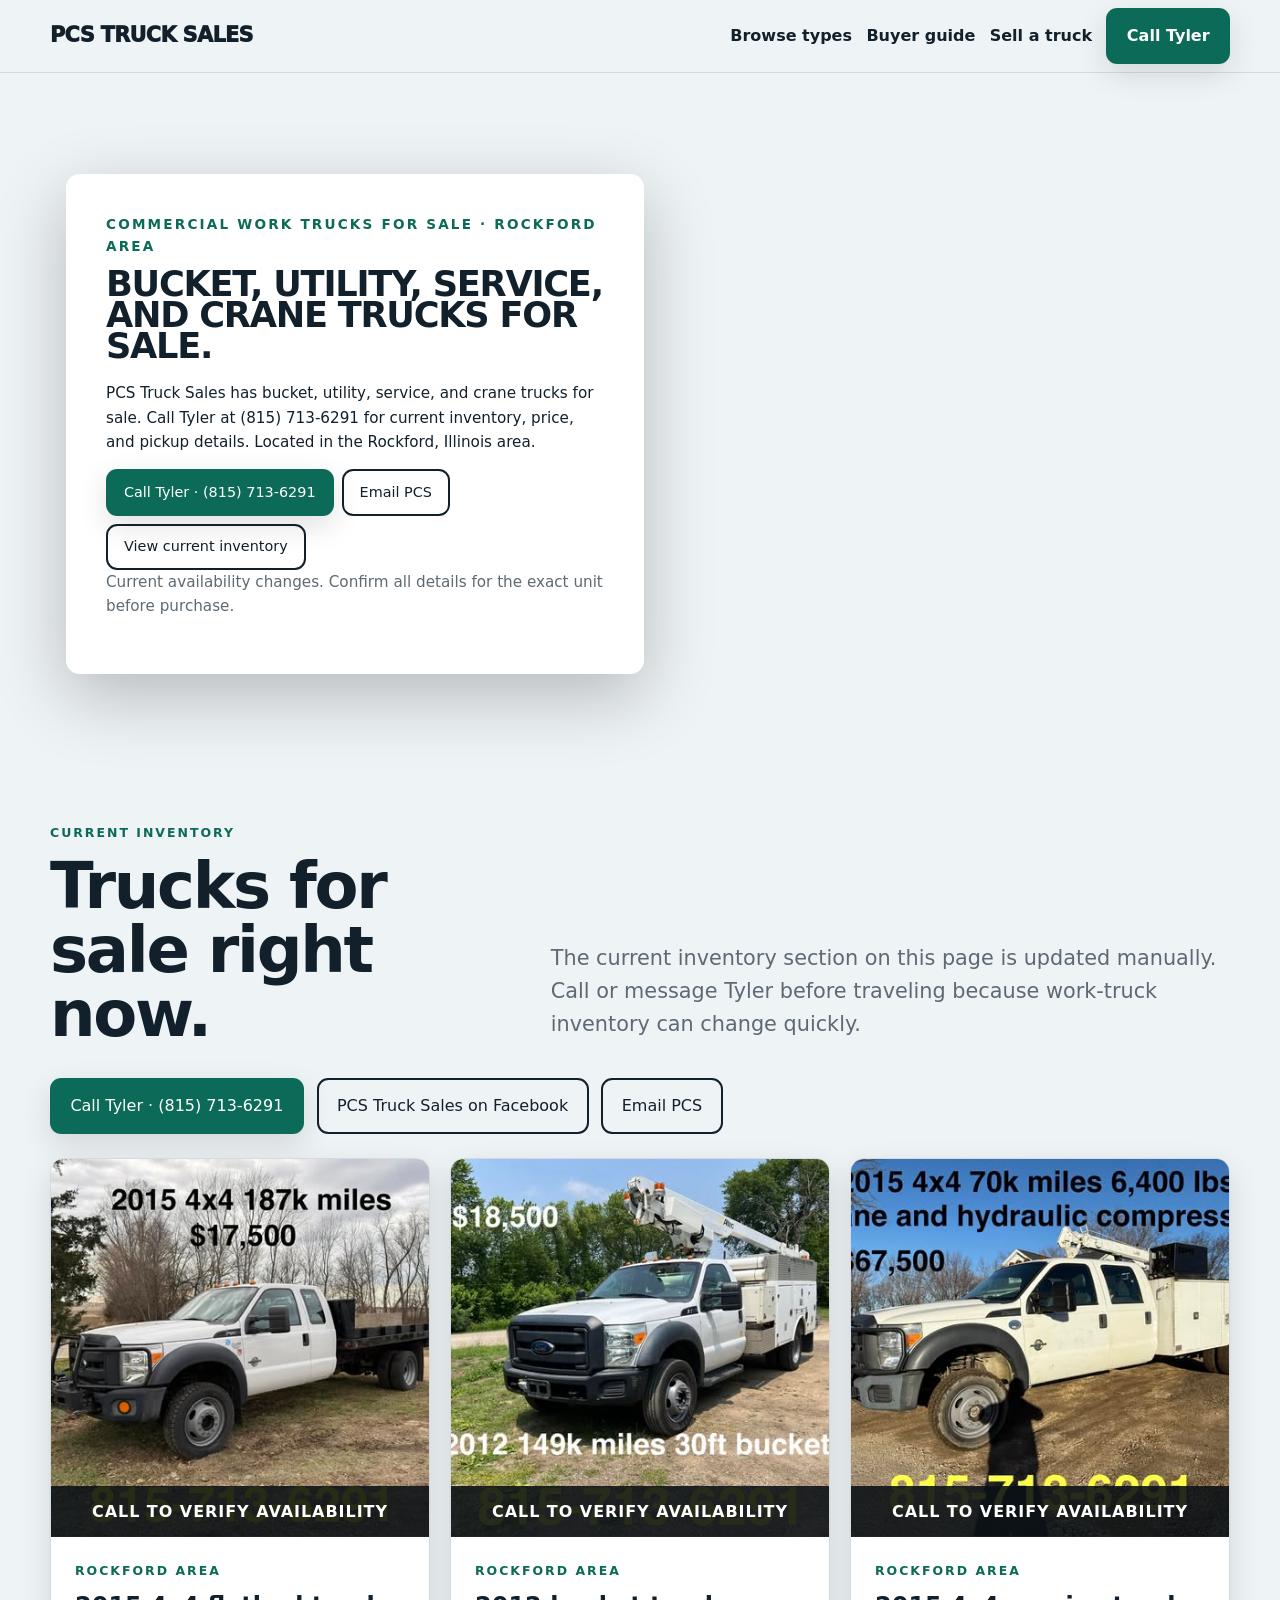
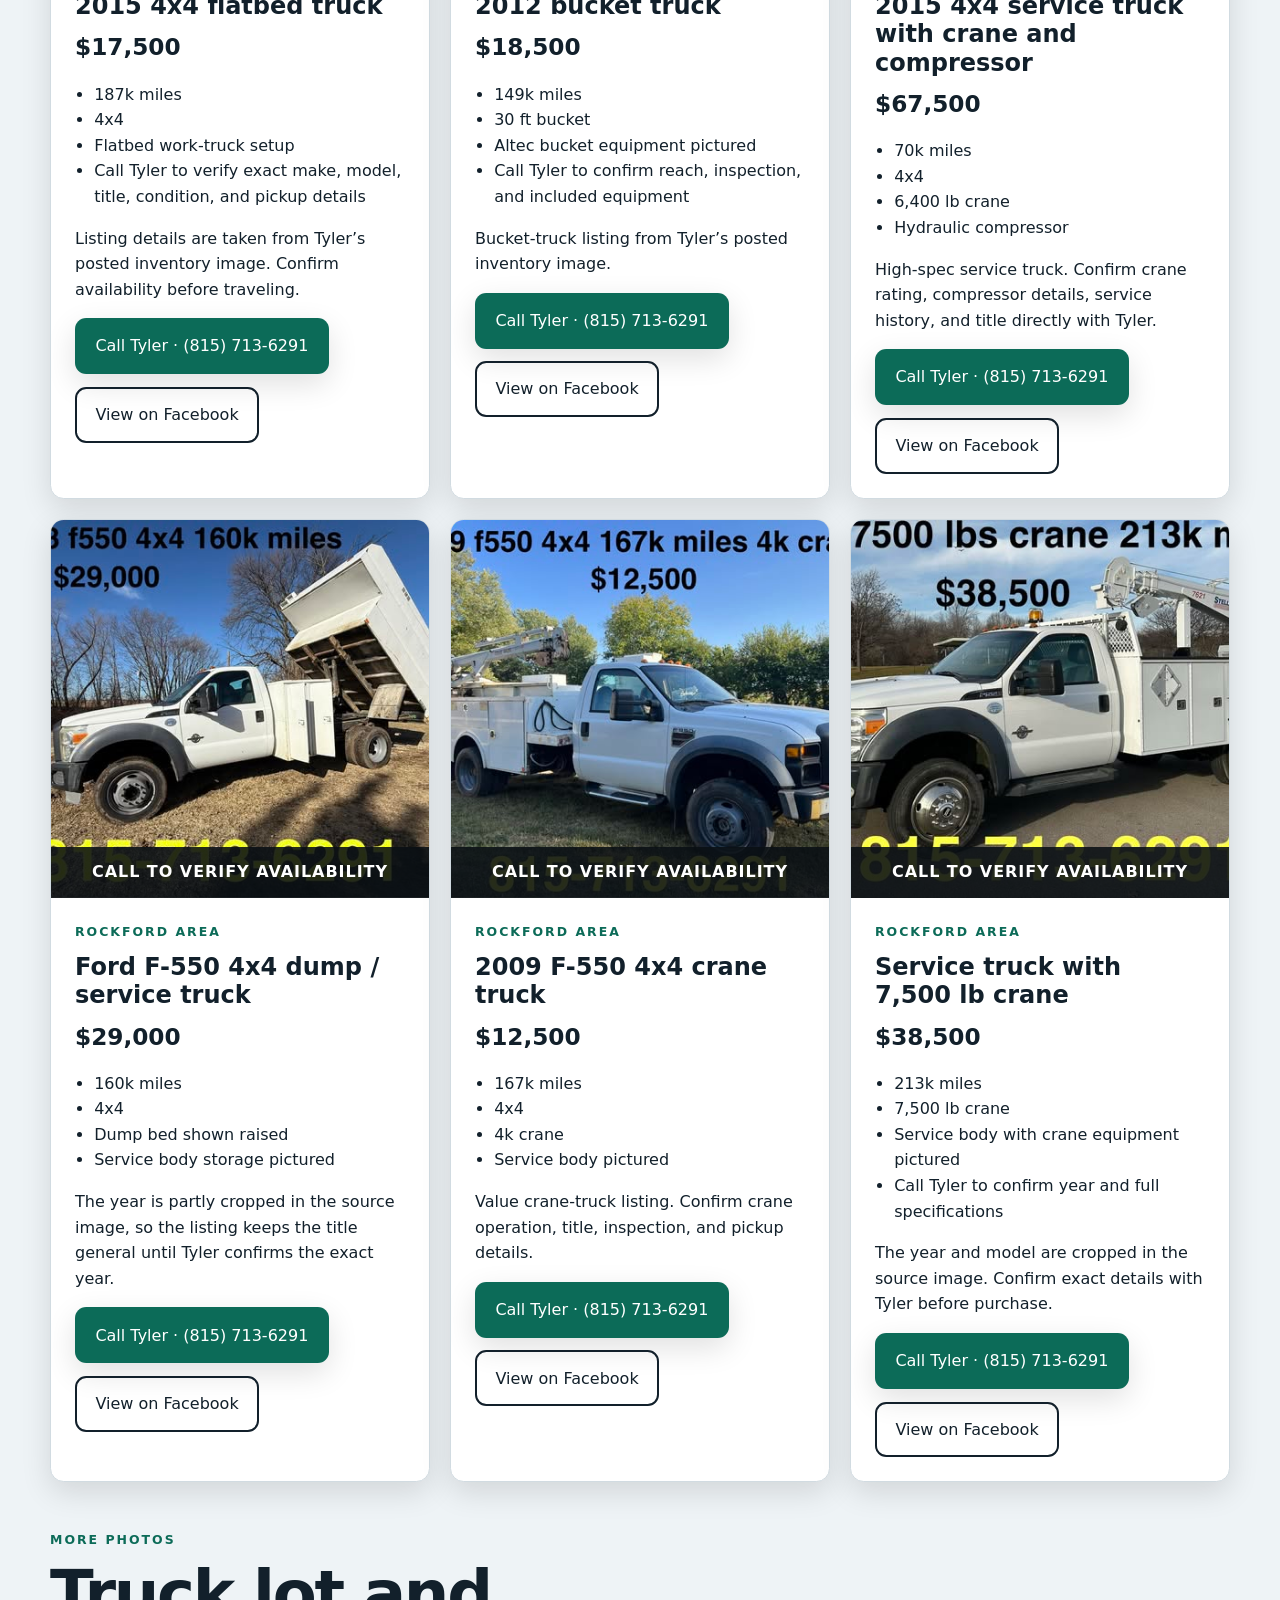
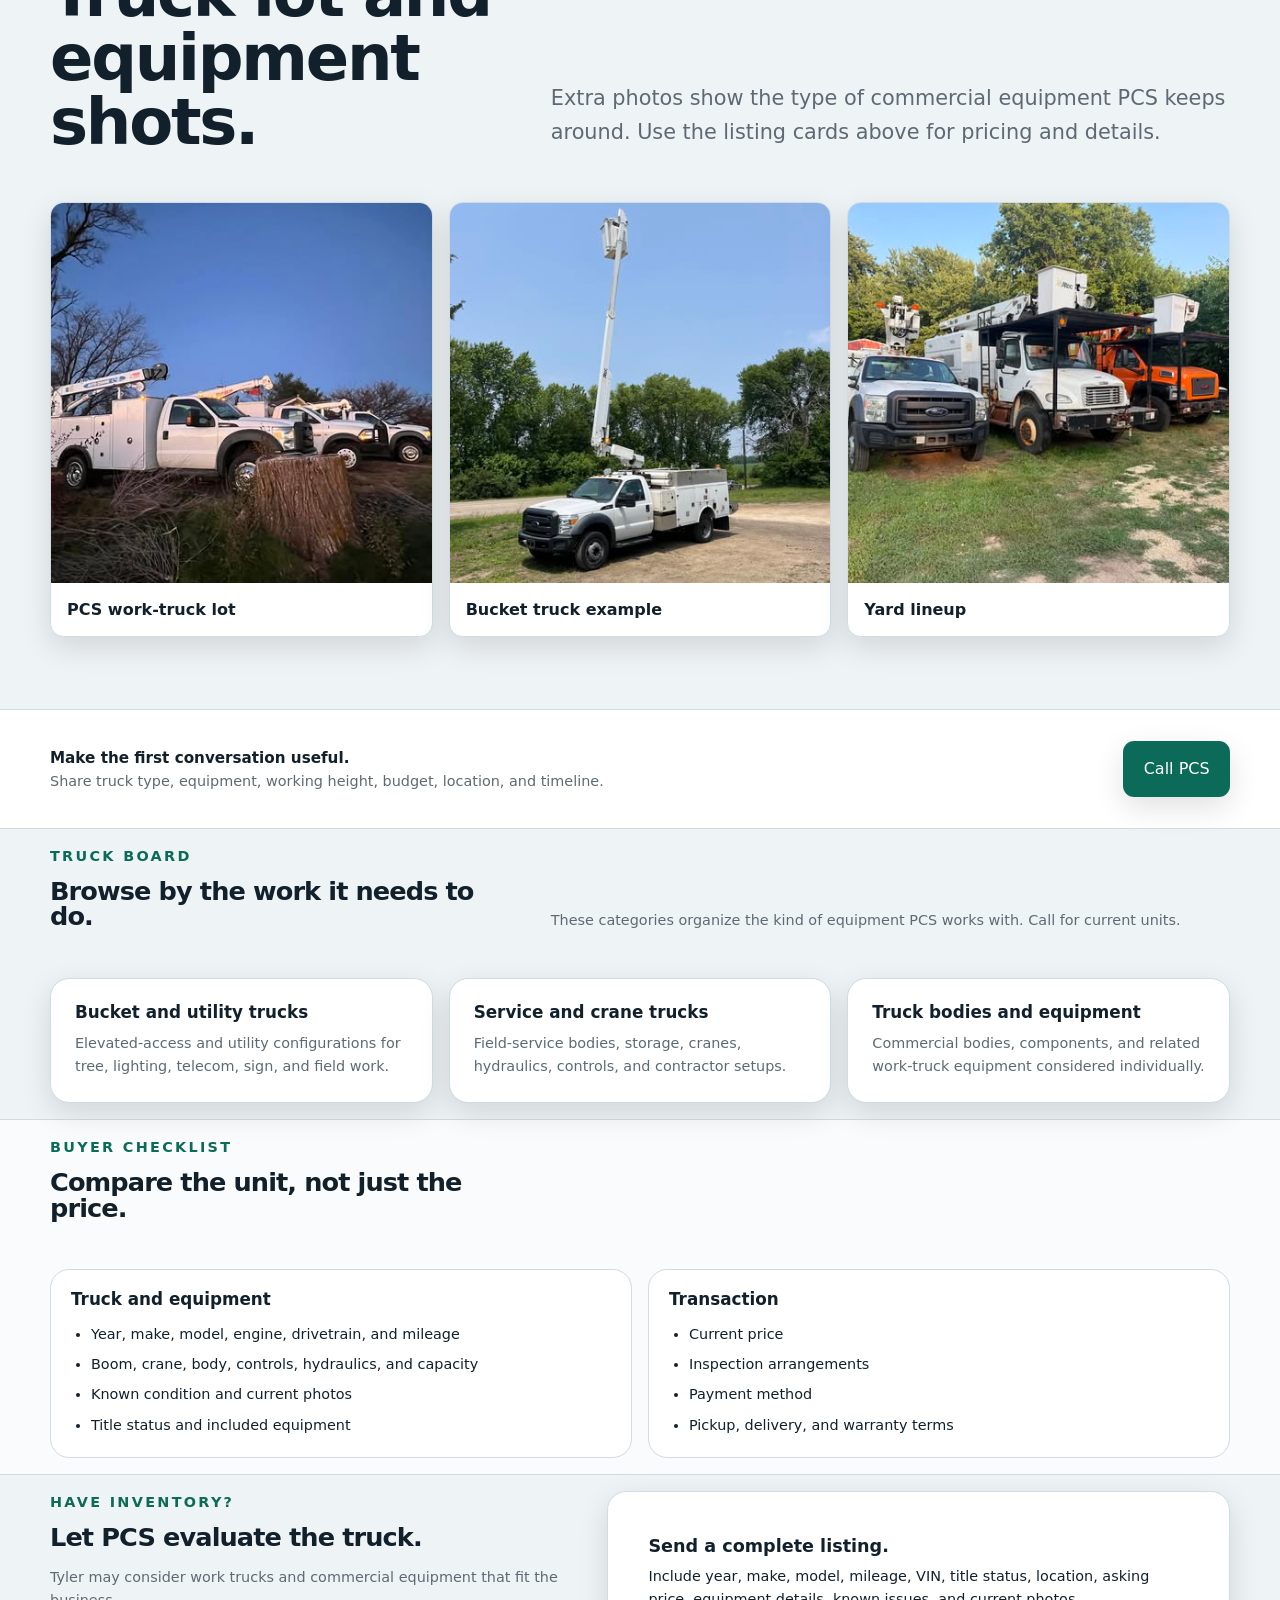
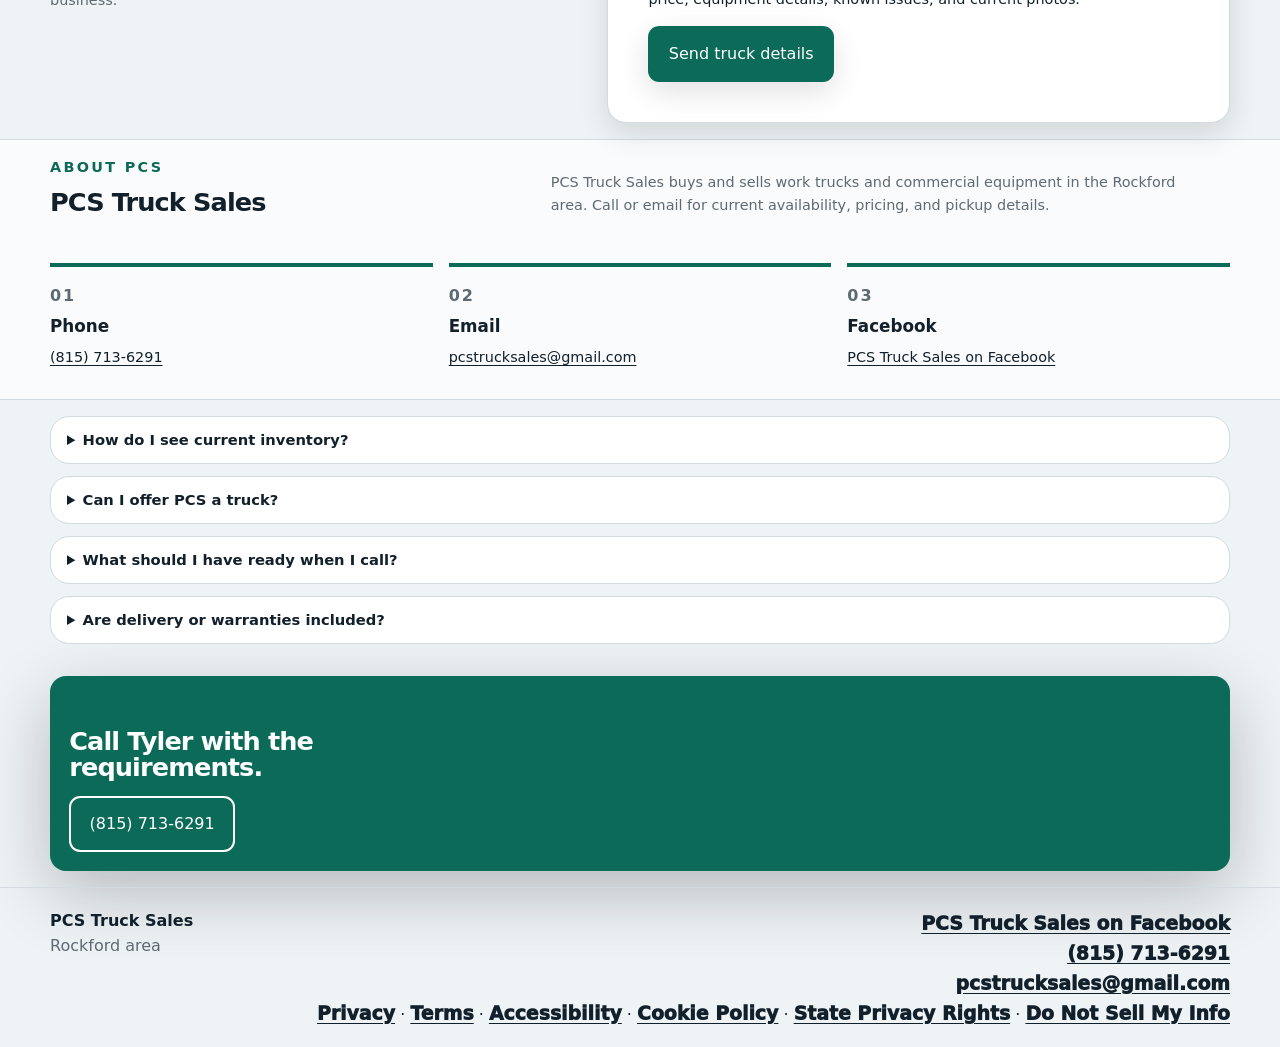
==== commit 7e22f26d: "Add background slideshow behind hero text Replaced the giant white hero box with a full-bleed rotati" ====
--- a/index.html
+++ b/index.html
@@ -1 +1 @@
-<!doctype html><html lang="en"><head><meta charset="utf-8"><meta name="viewport" content="width=device-width,initial-scale=1"><title>PCS Truck Sales | Bucket, Utility, Service & Crane Trucks</title><meta name="description" content="PCS Truck Sales has bucket, utility, service, and crane trucks for sale. Call Tyler at (815) 713-6291. Located in the Rockford, Illinois area."><meta name="robots" content="index,follow,max-image-preview:large"><meta name="keywords" content="bucket trucks for sale, utility trucks for sale, service trucks for sale, crane trucks for sale, work trucks, commercial trucks, Rockford, Illinois"><meta name="author" content="Tyler Palmer"><meta name="geo.region" content="US-IL"><meta name="geo.placename" content="Rockford, IL"><meta name="theme-color" content="#0c6b58"><link rel="canonical" href="https://bradleymatera.github.io/PCS_LLC/"><link rel="icon" href="assets/favicon.svg" type="image/svg+xml"><meta property="og:type" content="website"><meta property="og:title" content="PCS Truck Sales | Bucket, Utility, Service & Crane Trucks"><meta property="og:description" content="PCS Truck Sales has commercial work trucks for sale. Call Tyler at (815) 713-6291. Located in the Rockford, Illinois area."><meta property="og:url" content="https://bradleymatera.github.io/PCS_LLC/"><meta property="og:image" content="https://bradleymatera.github.io/PCS_LLC/assets/inventory/pcs/619843164_122156367950919072_2119500145427937326_n.jpg"><meta name="twitter:card" content="summary_large_image"><link rel="stylesheet" href="assets/shared.css"><style>:root{--bg:#eef3f6;--surface:#fff;--text:#12202b;--muted:#5e6a73;--line:#d1dbe1;--accent:#0c6b58;--accent-text:#fff;--focus:#ff8c42}html{color-scheme:light}.site-header{background:rgba(238,243,246,.93)}.hero-grid{background:var(--surface);padding:clamp(1.2rem,4vw,3.5rem);border-radius:2rem;box-shadow:var(--shadow-2)}.card,.about-panel,.checklist article,details{border-radius:1.2rem}.button{border-radius:.7rem}.cta{border-radius:1.5rem}section.hero{padding:.6rem 0}section.hero .hero-grid{grid-template-columns:1fr;padding:1rem 1.2rem;border-radius:1.2rem}section.hero h1{font-size:clamp(1.5rem,4vw,2.2rem)}section.hero .eyebrow{font-size:.85rem}section.hero p{font-size:.95rem}section.hero .hero-art{display:none}section.hero .button-row{flex-wrap:wrap;gap:.5rem}section.hero .button{min-height:44px;padding:.6rem 1rem;font-size:.9rem}.call-strip{padding:.8rem 0}.call-strip .call-grid{gap:1rem}.call-strip strong{font-size:.95rem}.call-strip p{font-size:.9rem}.section:not(.inventory-section):not(.hero){padding:1rem 0}.section:not(.inventory-section):not(.hero) h2{font-size:clamp(1.25rem,2.5vw,1.6rem)}.section:not(.inventory-section):not(.hero) h3{font-size:1.05rem}.section:not(.inventory-section):not(.hero) p,.section:not(.inventory-section):not(.hero) .lead,.section:not(.inventory-section):not(.hero) li{font-size:.9rem}.faq details{padding:.7rem 1rem}.faq summary{font-size:.92rem}.cta{padding:1.2rem;border-radius:1rem}.cta h2{font-size:clamp(1.2rem,2.5vw,1.6rem)}.site-footer{padding:1.2rem 0}@media(max-width:800px){.site-footer{padding-bottom:6rem;padding-bottom:calc(6rem + env(safe-area-inset-bottom))}}</style><script type="application/ld+json">{"@context":"https://schema.org","@type":"Organization","name":"PCS Truck Sales","telephone":"+1-815-713-6291","email":"pcstrucksales@gmail.com","description":"Commercial work-truck buying and sales business serving the Rockford area."}</script></head><body><a class="skip-link" href="#main">Skip to main content</a><header class="site-header"><div class="container nav"><a class="brand" href="./">PCS TRUCK SALES</a><nav class="nav-links"><a href="#trucks">Browse types</a><a href="#buyers">Buyer guide</a><a href="#sellers">Sell a truck</a><a class="button button-primary" href="tel:+18157136291">Call Tyler</a></nav></div></header><main id="main"><section class="hero"><div class="container hero-grid"><div class="hero-copy"><p class="eyebrow">Commercial work trucks for sale · Rockford area</p><h1>Bucket, utility, service, and crane trucks for sale.</h1><p>PCS Truck Sales has bucket, utility, service, and crane trucks for sale. Call Tyler at (815) 713-6291 for current inventory, price, and pickup details. Located in the Rockford, Illinois area.</p><div class="button-row"><a class="button button-primary" href="tel:+18157136291">Call Tyler · (815) 713-6291</a><a class="button button-secondary" href="mailto:pcstrucksales@gmail.com">Email PCS</a><a class="button button-secondary" href="#inventory">View current inventory</a></div><p class="muted">Current availability changes. Confirm all details for the exact unit before purchase.</p></div><div class="hero-art"><img src="assets/bucket-truck.svg" width="900" height="420" alt="Commercial bucket truck illustration"></div></div></section><section class="call-strip"><div class="container call-grid"><div><strong>Make the first conversation useful.</strong><p>Share truck type, equipment, working height, budget, location, and timeline.</p></div><a class="button button-primary" href="tel:+18157136291">Call PCS</a></div></section><section class="section" id="trucks"><div class="container"><div class="section-head"><div><p class="eyebrow">Truck board</p><h2>Browse by the work it needs to do.</h2></div><p class="lead">These categories organize the kind of equipment PCS works with. Call for current units.</p></div><div class="cards"><article class="card"><h3>Bucket and utility trucks</h3><p>Elevated-access and utility configurations for tree, lighting, telecom, sign, and field work.</p></article><article class="card"><h3>Service and crane trucks</h3><p>Field-service bodies, storage, cranes, hydraulics, controls, and contractor setups.</p></article><article class="card"><h3>Truck bodies and equipment</h3><p>Commercial bodies, components, and related work-truck equipment considered individually.</p></article></div></div></section><section class="section section-alt" id="buyers"><div class="container"><div class="section-head"><div><p class="eyebrow">Buyer checklist</p><h2>Compare the unit, not just the price.</h2></div></div><div class="checklist"><article><h3>Truck and equipment</h3><ul><li>Year, make, model, engine, drivetrain, and mileage</li><li>Boom, crane, body, controls, hydraulics, and capacity</li><li>Known condition and current photos</li><li>Title status and included equipment</li></ul></article><article><h3>Transaction</h3><ul><li>Current price</li><li>Inspection arrangements</li><li>Payment method</li><li>Pickup, delivery, and warranty terms</li></ul></article></div></div></section><section class="section" id="sellers"><div class="container about-grid"><div><p class="eyebrow">Have inventory?</p><h2>Let PCS evaluate the truck.</h2><p class="lead">Tyler may consider work trucks and commercial equipment that fit the business.</p></div><div class="about-panel"><strong>Send a complete listing.</strong><p>Include year, make, model, mileage, VIN, title status, location, asking price, equipment details, known issues, and current photos.</p><a class="button button-primary" href="mailto:pcstrucksales@gmail.com?subject=Truck%20for%20sale">Send truck details</a></div></div></section><section class="section section-alt"><div class="container"><div class="section-head"><div><p class="eyebrow">About PCS</p><h2>PCS Truck Sales</h2></div><p class="lead">PCS Truck Sales buys and sells work trucks and commercial equipment in the Rockford area. Call or email for current availability, pricing, and pickup details.</p></div><div class="process"><article><h3>Phone</h3><p><a href="tel:+18157136291">(815) 713-6291</a></p></article><article><h3>Email</h3><p><a href="mailto:pcstrucksales@gmail.com">pcstrucksales@gmail.com</a></p></article><article><h3>Facebook</h3><p><a href="https://www.facebook.com/profile.php?id=61577572161268" target="_blank" rel="noopener">PCS Truck Sales on Facebook</a></p></article></div></div></section><section class="section"><div class="container"><div class="faq"><details><summary>How do I see current inventory?</summary><p>The current inventory section on this page is updated manually. Call or email to confirm availability, condition, and pickup details before traveling.</p></details><details><summary>Can I offer PCS a truck?</summary><p>Yes. Send the complete truck information and photos for review.</p></details><details><summary>What should I have ready when I call?</summary><p>Year, make, model, budget, timeline, and the work the truck must do. Photos and VIN help if you are selling.</p></details><details><summary>Are delivery or warranties included?</summary><p>Do not assume they are included. Confirm all terms for the specific truck.</p></details></div></div></section><section class="section"><div class="container"><div class="cta"><p class="eyebrow">Ready to talk trucks?</p><h2>Call Tyler with the requirements.</h2><a class="button button-secondary" href="tel:+18157136291">(815) 713-6291</a></div></div></section></main><footer class="site-footer"><div class="container footer-grid"><div><strong>PCS Truck Sales</strong><div class="muted">Rockford area</div></div><div class="footer-contact"><a href="tel:+18157136291">(815) 713-6291</a><div><a href="mailto:pcstrucksales@gmail.com">pcstrucksales@gmail.com</a></div><div><a href="privacy.html">Privacy</a> · <a href="terms.html">Terms</a> · <a href="accessibility.html">Accessibility</a> · <a href="cookies.html">Cookie Policy</a> · <a href="state-privacy.html">State Privacy Rights</a> · <a href="do-not-sell.html">Do Not Sell My Info</a></div></div></div></footer><div class="mobile-call"><a class="button button-primary" href="tel:+18157136291">Call Tyler</a></div><script src="assets/site.js?v=2"></script></body></html>+<!doctype html><html lang="en"><head><meta charset="utf-8"><meta name="viewport" content="width=device-width,initial-scale=1"><title>PCS Truck Sales | Bucket, Utility, Service & Crane Trucks</title><meta name="description" content="PCS Truck Sales has bucket, utility, service, and crane trucks for sale. Call Tyler at (815) 713-6291. Located in the Rockford, Illinois area."><meta name="robots" content="index,follow,max-image-preview:large"><meta name="keywords" content="bucket trucks for sale, utility trucks for sale, service trucks for sale, crane trucks for sale, work trucks, commercial trucks, Rockford, Illinois"><meta name="author" content="Tyler Palmer"><meta name="geo.region" content="US-IL"><meta name="geo.placename" content="Rockford, IL"><meta name="theme-color" content="#0c6b58"><link rel="canonical" href="https://bradleymatera.github.io/PCS_LLC/"><link rel="icon" href="assets/favicon.svg" type="image/svg+xml"><meta property="og:type" content="website"><meta property="og:title" content="PCS Truck Sales | Bucket, Utility, Service & Crane Trucks"><meta property="og:description" content="PCS Truck Sales has commercial work trucks for sale. Call Tyler at (815) 713-6291. Located in the Rockford, Illinois area."><meta property="og:url" content="https://bradleymatera.github.io/PCS_LLC/"><meta property="og:image" content="https://bradleymatera.github.io/PCS_LLC/assets/inventory/pcs/619843164_122156367950919072_2119500145427937326_n.jpg"><meta name="twitter:card" content="summary_large_image"><link rel="stylesheet" href="assets/shared.css"><style>:root{--bg:#eef3f6;--surface:#fff;--text:#12202b;--muted:#5e6a73;--line:#d1dbe1;--accent:#0c6b58;--accent-text:#fff;--focus:#8a2500}html{color-scheme:light}.site-header{background:rgba(238,243,246,.93)}.hero-grid{position:relative;z-index:1;display:grid;place-items:center;min-height:70vh;padding:1rem}.hero-copy{background:var(--surface);padding:clamp(1rem,4vw,2.5rem);border-radius:var(--radius-md);box-shadow:var(--shadow-2);max-width:min(100%,760px)}.card,.about-panel,.checklist article,details{border-radius:1.2rem}.button{border-radius:.7rem}.cta{border-radius:1.5rem}section.hero{padding:.6rem 0}section.hero{position:relative;overflow:hidden}section.hero h1{font-size:clamp(1.5rem,4vw,2.2rem)}section.hero .eyebrow{font-size:.85rem}section.hero p{font-size:.95rem}.hero-slideshow{position:absolute;inset:0;z-index:0}.hero-slideshow img{position:absolute;inset:0;width:100%;height:100%;object-fit:cover;opacity:0;animation:hero-fade 15s infinite}.hero-slideshow img:nth-child(1){animation-delay:0s}.hero-slideshow img:nth-child(2){animation-delay:5s}.hero-slideshow img:nth-child(3){animation-delay:10s}@keyframes hero-fade{0%,30%{opacity:1}35%,100%{opacity:0}}section.hero .button-row{flex-wrap:wrap;gap:.5rem}section.hero .button{min-height:44px;padding:.6rem 1rem;font-size:.9rem}.call-strip{padding:.8rem 0}.call-strip .call-grid{gap:1rem}.call-strip strong{font-size:.95rem}.call-strip p{font-size:.9rem}.section:not(.inventory-section):not(.hero){padding:1rem 0}.section:not(.inventory-section):not(.hero) h2{font-size:clamp(1.25rem,2.5vw,1.6rem)}.section:not(.inventory-section):not(.hero) h3{font-size:1.05rem}.section:not(.inventory-section):not(.hero) p,.section:not(.inventory-section):not(.hero) .lead,.section:not(.inventory-section):not(.hero) li{font-size:.9rem}.faq details{padding:.7rem 1rem}.faq summary{font-size:.92rem}.cta{padding:1.2rem;border-radius:1rem}.cta h2{font-size:clamp(1.2rem,2.5vw,1.6rem)}.site-footer{padding:1.2rem 0}@media(max-width:800px){.site-footer{padding-bottom:6rem;padding-bottom:calc(6rem + env(safe-area-inset-bottom))}}</style></head><body><a class="skip-link" href="#main">Skip to main content</a><header class="site-header"><div class="container nav"><a class="brand" href="./">PCS TRUCK SALES</a><nav class="nav-links" aria-label="Primary"><a href="#trucks">Browse types</a><a href="#buyers">Buyer guide</a><a href="#sellers">Sell a truck</a><a class="button button-primary" href="tel:+18157136291">Call Tyler</a></nav></div></header><main id="main"><section class="hero"><div class="hero-slideshow"><img src="assets/inventory/pcs/505199231_122093652974919072_8658265768223573939_n.jpg" alt="PCS Truck Sales work-truck lot with multiple commercial trucks at dusk" loading="eager" decoding="async"><img src="assets/inventory/pcs/619843164_122156367950919072_2119500145427937326_n.jpg" alt="White 2012 bucket truck with boom raised listed by PCS Truck Sales" loading="eager" decoding="async"><img src="assets/inventory/pcs/764807208_122187503498919072_6839762536400169308_n.jpg" alt="Lineup of commercial bucket trucks and work trucks in a yard" loading="eager" decoding="async"></div><div class="container hero-grid"><div class="hero-copy"><p class="eyebrow">Commercial work trucks for sale · Rockford area</p><h1>Bucket, utility, service, and crane trucks for sale.</h1><p>PCS Truck Sales has bucket, utility, service, and crane trucks for sale. Call Tyler at (815) 713-6291 for current inventory, price, and pickup details. Located in the Rockford, Illinois area.</p><div class="button-row"><a class="button button-primary" href="tel:+18157136291">Call Tyler · (815) 713-6291</a><a class="button button-secondary" href="mailto:pcstrucksales@gmail.com">Email PCS</a><a class="button button-secondary" href="#inventory">View current inventory</a></div><p class="muted">Current availability changes. Confirm all details for the exact unit before purchase.</p></div><!-- hero slideshow is the full-bleed background --></div></section><section class="call-strip"><div class="container call-grid"><div><strong>Make the first conversation useful.</strong><p>Share truck type, equipment, working height, budget, location, and timeline.</p></div><a class="button button-primary" href="tel:+18157136291">Call PCS</a></div></section><section class="section" id="trucks"><div class="container"><div class="section-head"><div><p class="eyebrow">Truck board</p><h2>Browse by the work it needs to do.</h2></div><p class="lead">These categories organize the kind of equipment PCS works with. Call for current units.</p></div><div class="cards"><article class="card"><h3>Bucket and utility trucks</h3><p>Elevated-access and utility configurations for tree, lighting, telecom, sign, and field work.</p></article><article class="card"><h3>Service and crane trucks</h3><p>Field-service bodies, storage, cranes, hydraulics, controls, and contractor setups.</p></article><article class="card"><h3>Truck bodies and equipment</h3><p>Commercial bodies, components, and related work-truck equipment considered individually.</p></article></div></div></section><section class="section section-alt" id="buyers"><div class="container"><div class="section-head"><div><p class="eyebrow">Buyer checklist</p><h2>Compare the unit, not just the price.</h2></div></div><div class="checklist"><article><h3>Truck and equipment</h3><ul><li>Year, make, model, engine, drivetrain, and mileage</li><li>Boom, crane, body, controls, hydraulics, and capacity</li><li>Known condition and current photos</li><li>Title status and included equipment</li></ul></article><article><h3>Transaction</h3><ul><li>Current price</li><li>Inspection arrangements</li><li>Payment method</li><li>Pickup, delivery, and warranty terms</li></ul></article></div></div></section><section class="section" id="sellers"><div class="container about-grid"><div><p class="eyebrow">Have inventory?</p><h2>Let PCS evaluate the truck.</h2><p class="lead">Tyler may consider work trucks and commercial equipment that fit the business.</p></div><div class="about-panel"><strong>Send a complete listing.</strong><p>Include year, make, model, mileage, VIN, title status, location, asking price, equipment details, known issues, and current photos.</p><a class="button button-primary" href="mailto:pcstrucksales@gmail.com?subject=Truck%20for%20sale">Send truck details</a></div></div></section><section class="section section-alt"><div class="container"><div class="section-head"><div><p class="eyebrow">About PCS</p><h2>PCS Truck Sales</h2></div><p class="lead">PCS Truck Sales buys and sells work trucks and commercial equipment in the Rockford area. Call or email for current availability, pricing, and pickup details.</p></div><div class="process"><article><h3>Phone</h3><p><a href="tel:+18157136291">(815) 713-6291</a></p></article><article><h3>Email</h3><p><a href="mailto:pcstrucksales@gmail.com">pcstrucksales@gmail.com</a></p></article><article><h3>Facebook</h3><p><a href="https://www.facebook.com/profile.php?id=61577572161268" target="_blank" rel="noopener">PCS Truck Sales on Facebook</a></p></article></div></div></section><section class="section"><div class="container"><div class="faq"><details><summary>How do I see current inventory?</summary><p>The current inventory section on this page is updated manually. Call or email to confirm availability, condition, and pickup details before traveling.</p></details><details><summary>Can I offer PCS a truck?</summary><p>Yes. Send the complete truck information and photos for review.</p></details><details><summary>What should I have ready when I call?</summary><p>Year, make, model, budget, timeline, and the work the truck must do. Photos and VIN help if you are selling.</p></details><details><summary>Are delivery or warranties included?</summary><p>Do not assume they are included. Confirm all terms for the specific truck.</p></details></div></div></section><section class="section"><div class="container"><div class="cta"><p class="eyebrow">Ready to talk trucks?</p><h2>Call Tyler with the requirements.</h2><a class="button button-secondary" href="tel:+18157136291">(815) 713-6291</a></div></div></section></main><footer class="site-footer"><div class="container footer-grid"><div><strong>PCS Truck Sales</strong><div class="muted">Rockford area</div></div><div class="footer-contact"><a href="tel:+18157136291">(815) 713-6291</a><div><a href="mailto:pcstrucksales@gmail.com">pcstrucksales@gmail.com</a></div><div><a href="privacy.html">Privacy</a> · <a href="terms.html">Terms</a> · <a href="accessibility.html">Accessibility</a> · <a href="cookies.html">Cookie Policy</a> · <a href="state-privacy.html">State Privacy Rights</a> · <a href="do-not-sell.html">Do Not Sell My Info</a></div></div></div></footer><div class="mobile-call"><a class="button button-primary" href="tel:+18157136291">Call Tyler</a></div><script src="assets/site.js?v=3"></script></body></html>
--- a/assets/shared.css
+++ b/assets/shared.css
@@ -91,4 +91,5 @@
   .demo-switcher { bottom:5.2rem; }
 }
 @media (prefers-reduced-motion: reduce) { html { scroll-behavior: auto; } *,*::before,*::after { animation-duration:.01ms!important; transition-duration:.01ms!important; } }
+.inventory-section{padding-top:clamp(1.25rem,4vw,3rem)}.inventory-head{margin-bottom:1rem}.inventory-actions{margin:0 0 clamp(1rem,3vw,1.5rem)}.inventory-grid{display:grid;grid-template-columns:repeat(auto-fit,minmax(min(100%,315px),1fr));gap:1.25rem}.inventory-card{background:var(--surface);border:1px solid var(--line);border-radius:var(--radius-md);overflow:hidden;box-shadow:var(--shadow-1)}.inventory-image-wrap{position:relative;aspect-ratio:1/1;background:var(--surface);overflow:hidden}.inventory-image-wrap img{width:100%;height:100%;object-fit:cover;display:block}.inventory-status{position:absolute;inset:auto 0 0 0;padding:.8rem 1rem;background:rgba(10,15,20,.88);color:#fff;font-weight:900;text-transform:uppercase;letter-spacing:.06em;text-align:center}.inventory-pending .inventory-status{background:rgba(173,91,0,.94)}.inventory-sold .inventory-image-wrap img{filter:grayscale(1);opacity:.62}.inventory-sold .inventory-status{background:rgba(120,10,10,.94)}.inventory-body{padding:clamp(1rem,3vw,1.5rem)}.inventory-body h3{margin:.2rem 0 .5rem}.inventory-price{font-size:1.45rem;font-weight:900;margin:.3rem 0 1rem}.inventory-body ul{padding-left:1.2rem}.inventory-gallery-head{margin-top:clamp(2rem,5vw,3rem)}.inventory-photo-grid{display:grid;grid-template-columns:repeat(auto-fit,minmax(min(100%,260px),1fr));gap:1rem}.inventory-photo-card{margin:0;background:var(--surface);border:1px solid var(--line);border-radius:var(--radius-md);overflow:hidden;box-shadow:var(--shadow-1)}.inventory-photo-card img{width:100%;aspect-ratio:1/1;object-fit:cover;display:block}.inventory-photo-card figcaption{padding:.85rem 1rem;font-weight:800}@media(max-width:760px){.inventory-section{padding-top:1rem}.inventory-actions .button{width:100%;justify-content:center}}
 @media print { .site-header,.demo-switcher,.mobile-call,.button-row { display:none!important; } body { background:white; color:black; } }
